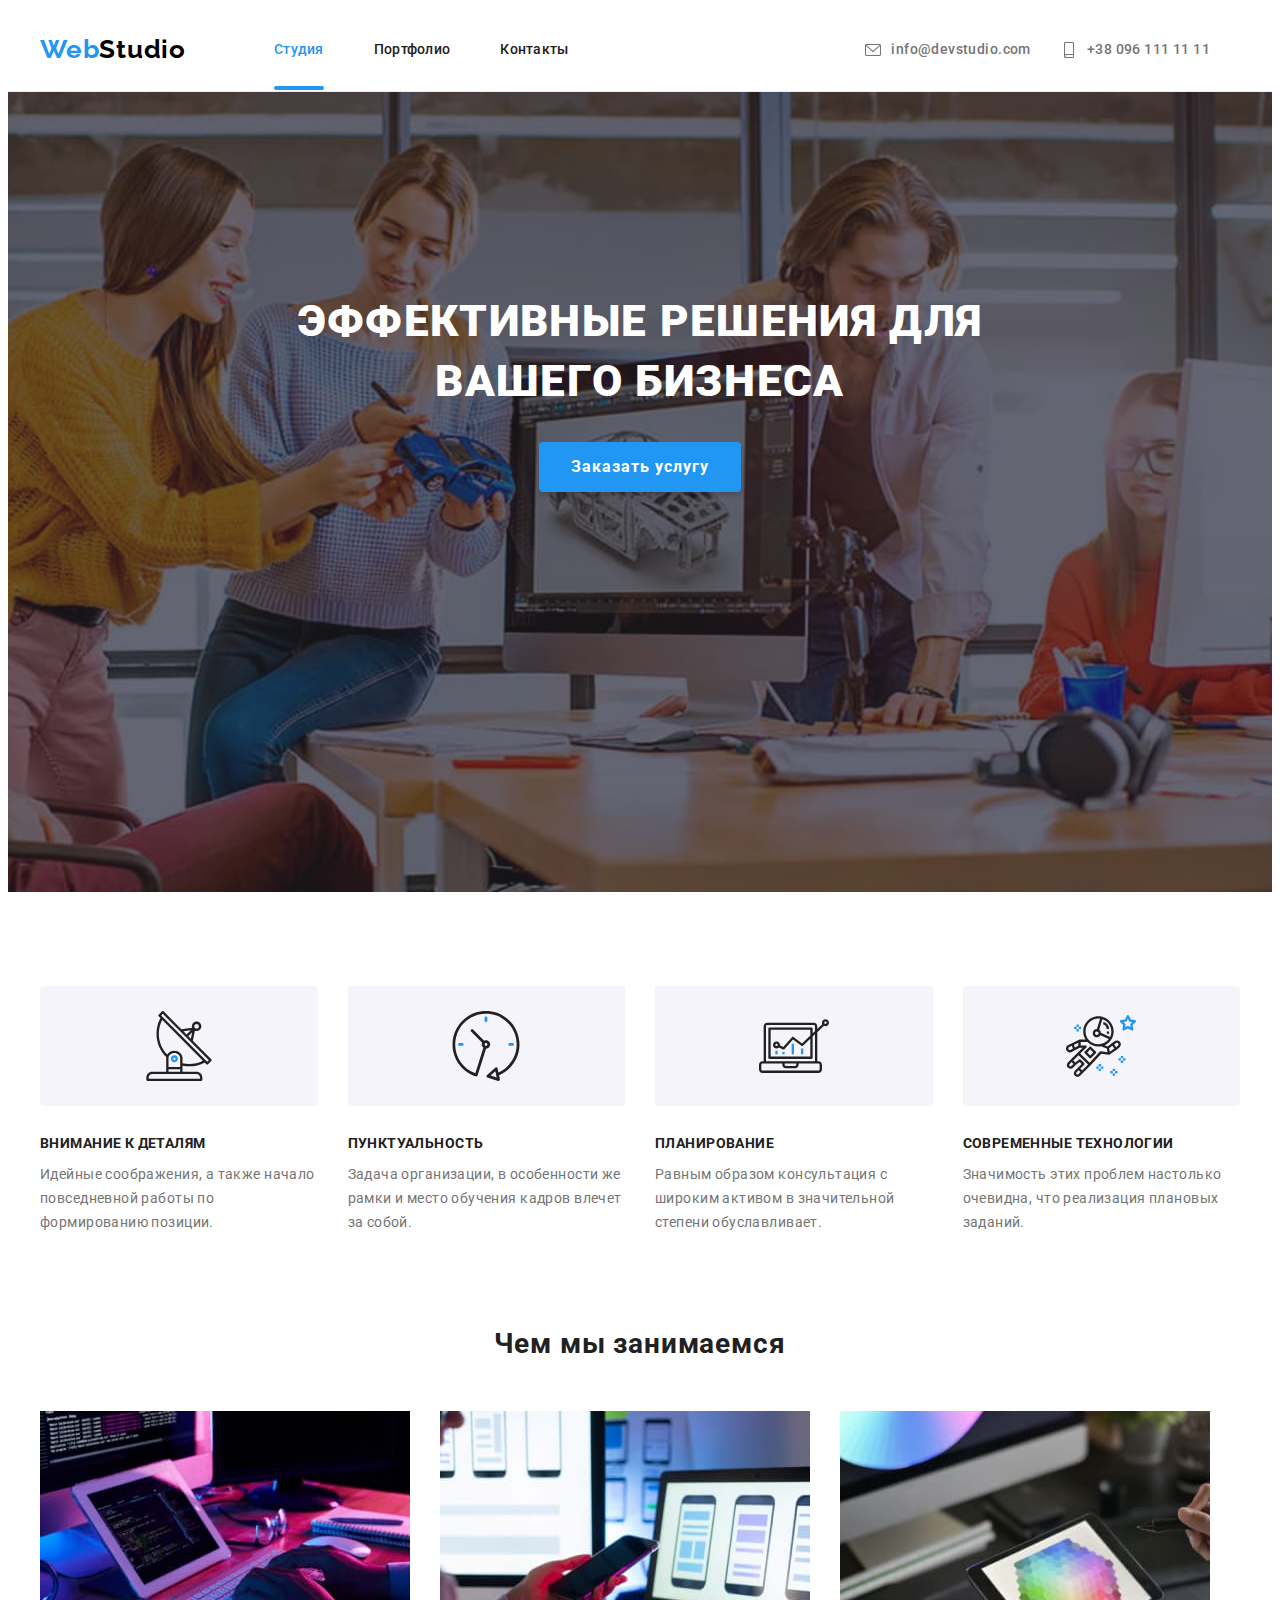
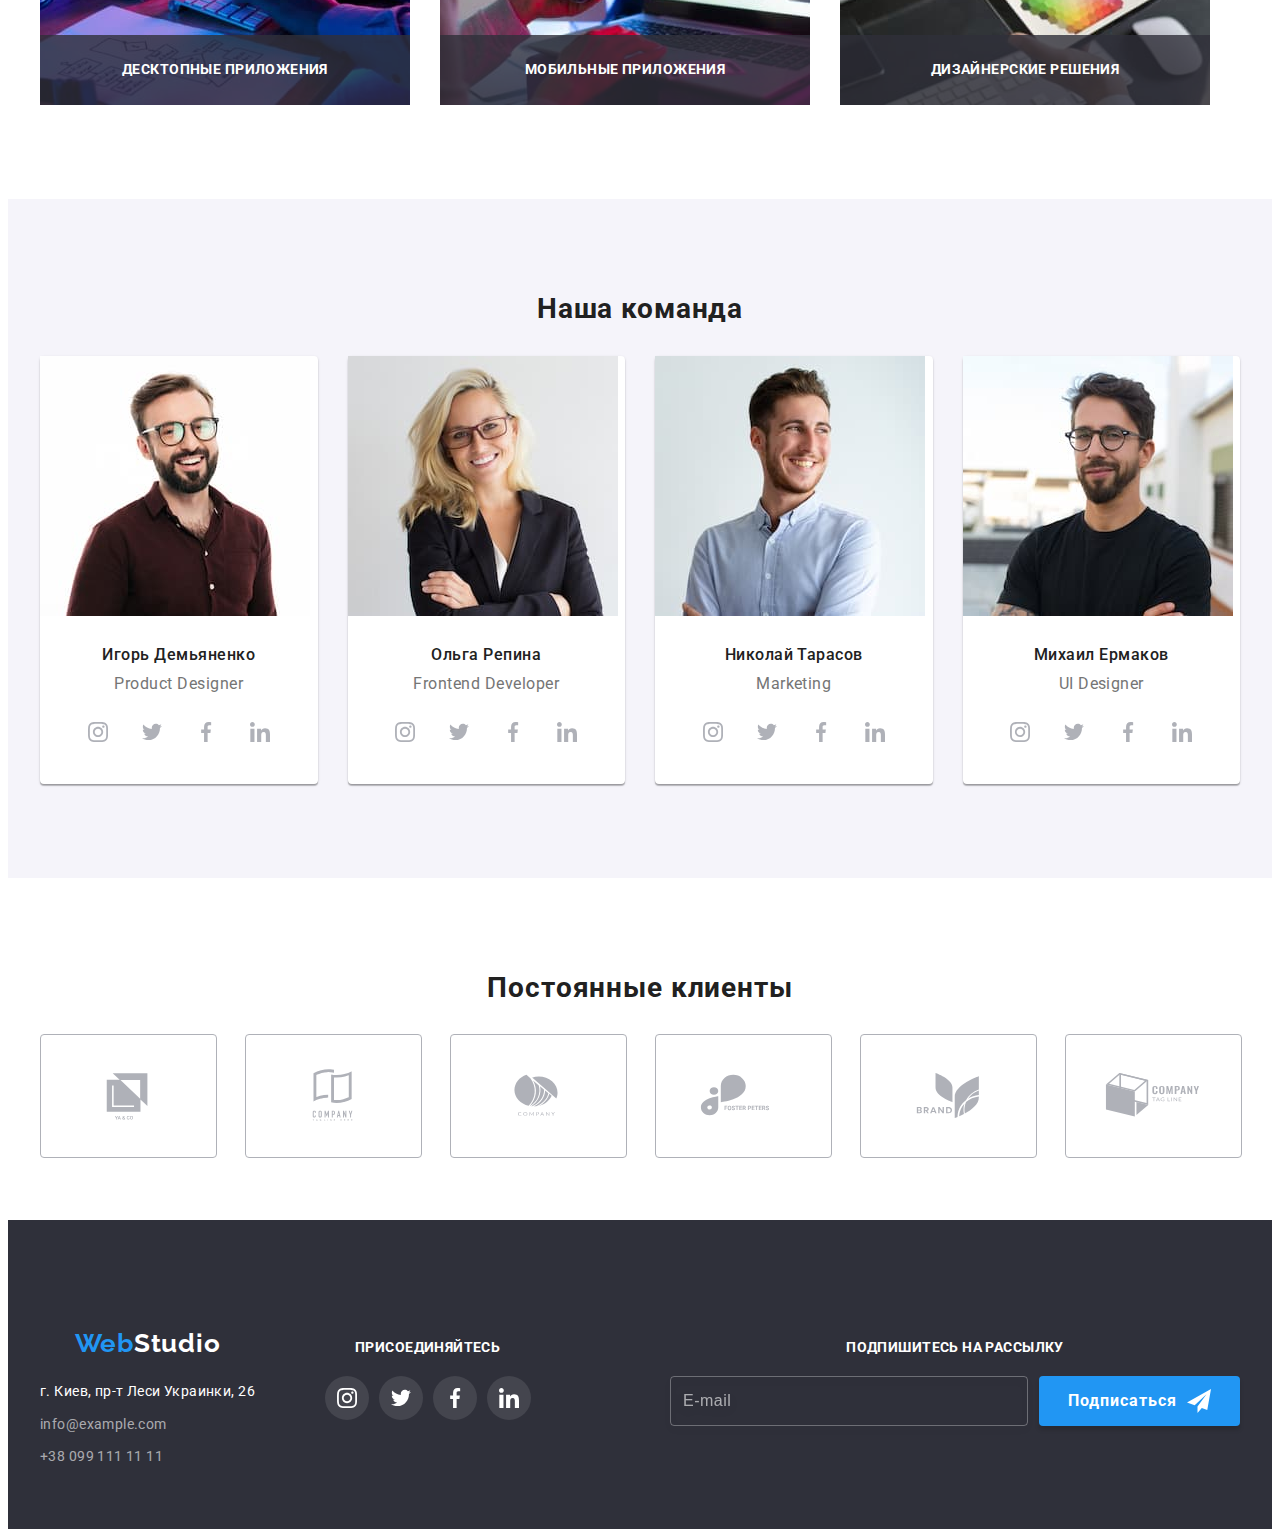
==== index.html @ 67b8ab58 "Project" ====
<!DOCTYPE html>
<html lang="ru">
  <head>
    <meta charset="UTF-8" />
    <meta http-equiv="X-UA-Compatible" content="IE=edge" />
    <meta name="viewport" content="width=device-width, initial-scale=1.0" />
    <title>Document</title>
    <link
      rel="stylesheet"
      href="https://cdnjs.cloudflare.com/ajax/libs/animate.css/4.1.1/animate.min.css"
    />
    <link rel="preconnect" href="https://fonts.googleapis.com" />
    <link rel="preconnect" href="https://fonts.gstatic.com" crossorigin />
    <link
      href="https://fonts.googleapis.com/css2?family=Raleway:wght@700&family=Roboto:wght@400;500;700;900&display=swap"
      rel="stylesheet"
    />
    <link
      rel="stylesheet"
      href="https://cdnjs.cloudflare.com/ajax/libs/modern-normalize/1.1.0/modern-normalize.min.css"
      integrity="sha512-wpPYUAdjBVSE4KJnH1VR1HeZfpl1ub8YT/NKx4PuQ5NmX2tKuGu6U/JRp5y+Y8XG2tV+wKQpNHVUX03MfMFn9Q=="
      crossorigin="anonymous"
      referrerpolicy="no-referrer"
    />
    <link rel="stylesheet" href="./css/main.min.css" />
  </head>
  <body>
    <!-- Шапка сайта -->
    <header class="header">
      <div class="nav container">
        <!-- Навигация. Логотип-ссылка с текстом-->
        <nav class="top-nav">
          <a href="/" class="logo logo-animation"><span class="color-logo">Web</span>Studio</a>
          <!-- <div class="menu__container is-open" id="menu-container" data-menu> -->
          <!-- Навигация. Информация и контакты -->
          <ul class="header__nav list">
            <li class="header__item">
              <a class="contact__link current" href="">Студия</a>
            </li>
            <li class="header__item">
              <a class="contact__link" href="./portfolio.html">Портфолио</a>
            </li>
            <li class="header__item">
              <a class="contact__link" href="">Контакты</a>
            </li>
          </ul>
        </nav>
        <ul class="header__nav-right list">
          <li class="header__item">
            <a href="mailto:info@devstudio.com" class="adress__link"
              ><svg class="adress__icon" width="16" height="16">
                <use href="./images/symbol-defs.svg#envelope"></use>
              </svg>
              info@devstudio.com</a
            >
          </li>
          <li class="header__item">
            <a class="adress__link" href="tel:+380961111111"
              ><svg class="adress__icon" width="16" height="16">
                <use href="./images/symbol-defs.svg#smartphone"></use>
              </svg>
              +38 096 111 11 11</a
            >
          </li>
        </ul>
        <!-- Мобильное меню -->
        <div class="mobile__menu" data-menu>
          <!-- Кнопка для мобильного меню -->
          <div class="container mobile__menu-container">
            <button
              type="button"
              class="menu__button is-open"
              aria-expanded="false"
              aria-controls="menu-container"
              data-menu-button
            >
              <svg width="40" height="40" aria-label="Переключатель мобильного меню">
                <use class="icon-cross" href="./images/symbol-defs.svg#closem"></use>
                <use class="icon-menu" href="./images/symbol-defs.svg#menu"></use>
              </svg>
            </button>
          </div>
        </div>
      </div>
    </header>
    <main>
      <!-- Главный блок -->
      <section class="main">
        <div class="container">
          <h1 class="main-section">Эффективные решения для вашего бизнеса</h1>
          <!-- Кнопка заказа услуги. Вызывает модальное окно -->
          <button type="button" class="button__primary" data-modal-open>Заказать услугу</button>
        </div>
      </section>
      <!-- Секция услуг -->
      <section class="section">
        <div class="container">
          <!-- Скрытый заголовок -->
          <h2 class="section__title visually-hidden">Описание</h2>
          <ul class="service list">
            <li class="service__item">
              <div class="service__icon-box">
                <svg class="servise__icon" width="70" height="70">
                  <use href="./images/symbol-defs.svg#antenna"></use>
                </svg>
              </div>
              <h3 class="title">Внимание к деталям</h3>
              <p class="text-description">
                Идейные соображения, а также начало повседневной работы по формированию позиции.
              </p>
            </li>
            <li class="service__item">
              <div class="service__icon-box">
                <svg class="servise__icon" width="70" height="70">
                  <use href="./images/symbol-defs.svg#clock"></use>
                </svg>
              </div>
              <h3 class="title">Пунктуальность</h3>
              <p class="text-description">
                Задача организации, в особенности же рамки и место обучения кадров влечет за собой.
              </p>
            </li>
            <li class="service__item">
              <div class="service__icon-box">
                <svg class="servise__icon" width="70" height="70">
                  <use href="./images/symbol-defs.svg#diagram"></use>
                </svg>
              </div>
              <h3 class="title">Планирование</h3>
              <p class="text-description">
                Равным образом консультация с широким активом в значительной степени обуславливает.
              </p>
            </li>
            <li class="service__item">
              <div class="service__icon-box">
                <svg class="servise__icon" width="70" height="70">
                  <use href="./images/symbol-defs.svg#astronaut"></use>
                </svg>
              </div>
              <h3 class="title">Современные технологии</h3>
              <p class="text-description">
                Значимость этих проблем настолько очевидна, что реализация плановых заданий.
              </p>
            </li>
          </ul>
        </div>
      </section>
      <!-- Секция "Студия" -->
      <section class="section studio__section">
        <div class="container">
          <h2 class="section__title">Чем мы занимаемся</h2>
          <ul class="studio list">
            <li class="studio__item">
              <picture>
                <source
                  srcset="./images/desktop/box.webp 1x, ./images/desktop/box@2x.webp 2x"
                  media="(min-width:1200px)"
                  type="image/web"
                />
                <source
                  srcset="./images/desktop/box1.jpg 1x, ./images/desktop/box@2x.jpg 2x"
                  media="(min-width:1200px)"
                />
                <img
                  src="#"
                  alt="Руки человека который пишет код с помощью клавиатуры на планшете"
                />
              </picture>
              <h3 class="desc">Десктопные приложения</h3>
            </li>
            <li class="studio__item">
              <picture>
                <source
                  srcset="./images/desktop/box2.webp 1x, ./images/desktop/box2@2x.webp 2x"
                  media="(min-width:1200px)"
                  type="image/web"
                />
                <source
                  srcset="./images/desktop/box2.jpg 1x, ./images/desktop/box2@2x.jpg 2x"
                  media="(min-width:1200px)"
                />
                <img
                  src="#"
                  alt="Руки человека который работает на смартфоне, и на экране ноутбука, который
              находится напротив, изображены смартфоны, основные оттенки фото сине-красные"
                />
              </picture>
              <h3 class="desc">Мобильные приложения</h3>
            </li>
            <li class="studio__item">
              <picture>
                <source
                  srcset="./images/desktop/box3.webp 1x, ./images/desktop/box3@2x.webp 2x"
                  media="(min-width:1200px)"
                  type="image/web"
                />
                <source
                  srcset="./images/desktop/box3.jpg 1x, ./images/desktop/box3@2x.jpg 2x"
                  media="(min-width:1200px)"
                />
                <img src="#" alt="Человек рисует дизайн на планшете" />
              </picture>
              <h3 class="desc">Дизайнерские решения</h3>
            </li>
          </ul>
        </div>
      </section>
      <!-- Секция "Команда" -->
      <section class="section command">
        <div class="container">
          <h2 class="section__title">Наша команда</h2>
          <ul class="command__list list">
            <li class="card__item">
              <picture>
                <source
                  srcset="./images/desktop/img.webp 1x, ./images/desktop/img@2x.webp 2x"
                  media="(min-width:1200px)"
                  type="image/web"
                />
                <source
                  srcset="./images/desktop/img.jpg 1x, ./images/desktop/img@2x.jpg 2x"
                  media="(min-width:1200px)"
                />
                <source
                  srcset="./images/tablet/img.webp 1x, ./images/tablet/img@2x.webp 2x"
                  media="(min-width:768px)"
                  type="image/web"
                />
                <source
                  srcset="./images/tablet/img.jpg 1x, ./images/tablet/img@2x.jpg 2x"
                  media="(min-width:768px)"
                />
                <source
                  srcset="./images/mobile/img.webp 1x, ./images/mobile/img@2x.webp 2x"
                  media="(min-width:280px)"
                  type="image/web"
                />
                <source
                  srcset="./images/mobile/img.jpg 1x, ./images/mobile/img@2x.jpg 2x"
                  media="(min-width:280px)"
                />
                <img src="#" alt="Портрет" />
              </picture>
              <div class="text__item">
                <h3 class="names">Игорь Демьяненко</h3>
                <p lang="en" class="profession">Product Designer</p>
                <ul class="command__link list">
                  <li class="command__link-item">
                    <a
                      href="https://www.instagram.com/"
                      class="command__link-link"
                      target="_blank"
                      rel="noopener noreferrer"
                    >
                      <svg class="command__icon" width="20" height="20">
                        <use href="./images/symbol-defs.svg#insta"></use>
                      </svg>
                    </a>
                  </li>
                  <li class="command__link-item">
                    <a
                      href="https://twitter.com/"
                      class="command__link-link"
                      target="_blank"
                      rel="noopener noreferrer"
                    >
                      <svg class="command__icon" width="20" height="20">
                        <use href="./images/symbol-defs.svg#tw"></use>
                      </svg>
                    </a>
                  </li>
                  <li class="command__link-item">
                    <a
                      href="https://www.facebook.com/"
                      class="command__link-link"
                      target="_blank"
                      rel="noopener noreferrer"
                    >
                      <svg class="command__icon" width="20" height="20">
                        <use href="./images/symbol-defs.svg#f"></use>
                      </svg>
                    </a>
                  </li>
                  <li class="command__link-item">
                    <a
                      href="https://linkedin.com/"
                      class="command__link-link"
                      target="_blank"
                      rel="noopener noreferrer"
                    >
                      <svg class="command__icon" width="20" height="20">
                        <use href="./images/symbol-defs.svg#in"></use>
                      </svg>
                    </a>
                  </li>
                </ul>
              </div>
            </li>
            <li class="card__item">
              <picture>
                <source
                  srcset="./images/desktop/img1.webp 1x, ./images/desktop/img1@2x.webp 2x"
                  media="(min-width:1200px)"
                  type="image/web"
                />
                <source
                  srcset="./images/desktop/img1.jpg 1x, ./images/desktop/img1@2x.jpg 2x"
                  media="(min-width:1200px)"
                />
                <source
                  srcset="./images/tablet/img1.webp 1x, ./images/tablet/img1@2x.webp 2x"
                  media="(min-width:768px)"
                  type="image/web"
                />
                <source
                  srcset="./images/tablet/img1.jpg 1x, ./images/tablet/img1@2x.jpg 2x"
                  media="(min-width:768px)"
                />
                <source
                  srcset="./images/mobile/img1.webp 1x, ./images/mobile/img1@2x.webp 2x"
                  media="(min-width:280px)"
                  type="image/web"
                />
                <source
                  srcset="./images/mobile/img1.jpg 1x, ./images/mobile/img1@2x.jpg 2x"
                  media="(min-width:280px)"
                />
                <img src="#" alt="Портрет" />
              </picture>
              <div class="text__item">
                <h3 class="names">Ольга Репина</h3>
                <p lang="en" class="profession">Frontend Developer</p>
                <ul class="command__link list">
                  <li class="command__link-item">
                    <a
                      href="https://www.instagram.com/"
                      class="command__link-link"
                      target="_blank"
                      rel="noopener noreferrer"
                    >
                      <svg class="command__icon" width="20" height="20">
                        <use href="./images/symbol-defs.svg#insta"></use>
                      </svg>
                    </a>
                  </li>
                  <li class="command__link-item">
                    <a
                      href="https://twitter.com/"
                      class="command__link-link"
                      target="_blank"
                      rel="noopener noreferrer"
                    >
                      <svg class="command__icon" width="20" height="20">
                        <use href="./images/symbol-defs.svg#tw"></use>
                      </svg>
                    </a>
                  </li>
                  <li class="command__link-item">
                    <a
                      href="https://www.facebook.com/"
                      class="command__link-link"
                      target="_blank"
                      rel="noopener noreferrer"
                    >
                      <svg class="command__icon" width="20" height="20">
                        <use href="./images/symbol-defs.svg#f"></use>
                      </svg>
                    </a>
                  </li>
                  <li class="command__link-item">
                    <a
                      href="https://linkedin.com/"
                      class="command__link-link"
                      target="_blank"
                      rel="noopener noreferrer"
                    >
                      <svg class="command__icon" width="20" height="20">
                        <use href="./images/symbol-defs.svg#in"></use>
                      </svg>
                    </a>
                  </li>
                </ul>
              </div>
            </li>
            <li class="card__item">
              <picture>
                <source
                  srcset="./images/desktop/img2.webp 1x, ./images/desktop/img2@2x.webp 2x"
                  media="(min-width:1200px)"
                  type="image/web"
                />
                <source
                  srcset="./images/desktop/img2.jpg 1x, ./images/desktop/img2@2x.jpg 2x"
                  media="(min-width:1200px)"
                />
                <source
                  srcset="./images/tablet/img2.webp 1x, ./images/tablet/img2@2x.webp 2x"
                  media="(min-width:768px)"
                  type="image/web"
                />
                <source
                  srcset="./images/tablet/img2.jpg 1x, ./images/tablet/img2@2x.jpg 2x"
                  media="(min-width:768px)"
                />
                <source
                  srcset="./images/mobile/img2.webp 1x, ./images/mobile/img2@2x.webp 2x"
                  media="(min-width:280px)"
                  type="image/web"
                />
                <source
                  srcset="./images/mobile/img2.jpg 1x, ./images/mobile/img2@2x.jpg 2x"
                  media="(min-width:280px)"
                />
                <img src="#" alt="Портрет" />
              </picture>
              <div class="text__item">
                <h3 class="names">Николай Тарасов</h3>
                <p lang="en" class="profession">Marketing</p>
                <ul class="command__link list">
                  <li class="command__link-item">
                    <a
                      href="https://www.instagram.com/"
                      class="command__link-link"
                      target="_blank"
                      rel="noopener noreferrer"
                    >
                      <svg class="command__icon" width="20" height="20">
                        <use href="./images/symbol-defs.svg#insta"></use>
                      </svg>
                    </a>
                  </li>
                  <li class="command__link-item">
                    <a
                      href="https://twitter.com/"
                      class="command__link-link"
                      target="_blank"
                      rel="noopener noreferrer"
                      ><svg class="command__icon" width="20" height="20">
                        <use href="./images/symbol-defs.svg#tw"></use>
                      </svg>
                    </a>
                  </li>
                  <li class="command__link-item">
                    <a
                      href="https://www.facebook.com/"
                      class="command__link-link"
                      target="_blank"
                      rel="noopener noreferrer"
                    >
                      <svg class="command__icon" width="20" height="20">
                        <use href="./images/symbol-defs.svg#f"></use>
                      </svg>
                    </a>
                  </li>
                  <li class="command__link-item">
                    <a
                      href="https://linkedin.com/"
                      class="command__link-link"
                      target="_blank"
                      rel="noopener noreferrer"
                    >
                      <svg class="command__icon" width="20" height="20">
                        <use href="./images/symbol-defs.svg#in"></use>
                      </svg>
                    </a>
                  </li>
                </ul>
              </div>
            </li>
            <li class="card__item">
              <picture>
                <source
                  srcset="./images/desktop/img3.webp 1x, ./images/desktop/img3@2x.webp 2x"
                  media="(min-width:1200px)"
                  type="image/web"
                />
                <source
                  srcset="./images/desktop/img3.jpg 1x, ./images/desktop/img3@2x.jpg 2x"
                  media="(min-width:1200px)"
                />
                <source
                  srcset="./images/tablet/img3.webp 1x, ./images/tablet/img3@2x.webp 2x"
                  media="(min-width:768px)"
                  type="image/web"
                />
                <source
                  srcset="./images/tablet/img3.jpg 1x, ./images/tablet/img3@2x.jpg 2x"
                  media="(min-width:768px)"
                />
                <source
                  srcset="./images/mobile/img3.webp 1x, ./images/mobile/img3@2x.webp 2x"
                  media="(min-width:280px)"
                  type="image/web"
                />
                <source
                  srcset="./images/mobile/img3.jpg 1x, ./images/mobile/img3@2x.jpg 2x"
                  media="(min-width:280px)"
                />
                <img src="#" alt="Портрет" />
              </picture>
              <div class="text__item">
                <h3 class="names">Михаил Ермаков</h3>
                <p lang="en" class="profession">UI Designer</p>
                <ul class="command__link list">
                  <li class="command__link-item">
                    <a
                      href="https://www.instagram.com/"
                      class="command__link-link"
                      target="_blank"
                      rel="noopener noreferrer"
                    >
                      <svg class="command__icon" width="20" height="20">
                        <use href="./images/symbol-defs.svg#insta"></use>
                      </svg>
                    </a>
                  </li>
                  <li class="command__link-item">
                    <a
                      href="https://twitter.com/"
                      class="command__link-link"
                      target="_blank"
                      rel="noopener noreferrer"
                    >
                      <svg class="command__icon" width="20" height="20">
                        <use href="./images/symbol-defs.svg#tw"></use>
                      </svg>
                    </a>
                  </li>
                  <li class="command__link-item">
                    <a
                      href="https://www.facebook.com/"
                      class="command__link-link"
                      target="_blank"
                      rel="noopener noreferrer"
                    >
                      <svg class="command__icon" width="20" height="20">
                        <use href="./images/symbol-defs.svg#f"></use>
                      </svg>
                    </a>
                  </li>
                  <li class="command__link-item">
                    <a
                      href="https://linkedin.com/"
                      class="command__link-link"
                      target="_blank"
                      rel="noopener noreferrer"
                    >
                      <svg class="command__icon" width="20" height="20">
                        <use href="./images/symbol-defs.svg#in"></use>
                      </svg>
                    </a>
                  </li>
                </ul>
              </div>
            </li>
          </ul>
        </div>
      </section>
      <!-- Секция Клиенты -->
      <section class="section">
        <div class="container">
          <h2 class="section__title">Постоянные клиенты</h2>
          <ul class="client__list list">
            <li class="client__item">
              <a href="" class="client__link" target="_blank" rel="noopener noreferrer">
                <svg class="client__icon" width="106" height="60">
                  <use href="./images/symbol-defs.svg#client1"></use>
                </svg>
              </a>
            </li>
            <li class="client__item">
              <a href="" class="client__link" target="_blank" rel="noopener noreferrer">
                <svg class="client__icon" width="106" height="60">
                  <use href="./images/symbol-defs.svg#client2"></use>
                </svg>
              </a>
            </li>
            <li class="client__item">
              <a href="" class="client__link" target="_blank" rel="noopener noreferrer">
                <svg class="client__icon" width="106" height="60">
                  <use href="./images/symbol-defs.svg#client3"></use>
                </svg>
              </a>
            </li>
            <li class="client__item">
              <a href="" class="client__link" target="_blank" rel="noopener noreferrer">
                <svg class="client__icon" width="106" height="60">
                  <use href="./images/symbol-defs.svg#client4"></use>
                </svg>
              </a>
            </li>
            <li class="client__item">
              <a href="" class="client__link" target="_blank" rel="noopener noreferrer">
                <svg class="client__icon" width="106" height="60">
                  <use href="./images/symbol-defs.svg#client5"></use>
                </svg>
              </a>
            </li>
            <li class="client__item">
              <a href="" class="client__link" target="_blank" rel="noopener noreferrer">
                <svg class="client__icon" width="106" height="60">
                  <use href="./images/symbol-defs.svg#client6"></use>
                </svg>
              </a>
            </li>
          </ul>
        </div>
      </section>
    </main>
    <!-- Футер -->
    <footer class="footer">
      <div class="container footer-position">
        <!-- Левая сторона -->
        <!-- Задали див для позиционирования -->
        <div class="footer__nav-left">
          <!-- Логотип -->
          <a href="/" class="logo__footer logo-animation"
            ><span class="color-logo">Web</span>Studio</a
          >
          <!-- Адрес и контакты -->
          <address>
            <ul class="footer__nav list">
              <li class="footer__nav-item">
                <a
                  class="footer__nav-link adr"
                  href="https://goo.gl/maps/eCC2eFaYXbbJJhADA"
                  target="_blank"
                  rel="noopener noreferrer"
                  >г. Киев, пр-т Леси Украинки, 26</a
                >
              </li>
              <li class="footer__nav-item">
                <a class="footer__nav-link" href="mailto:info@example.com">info@example.com</a>
              </li>
              <li class="footer__nav-item">
                <a class="footer__nav-link" href="tel:+380991111111">+38 099 111 11 11</a>
              </li>
            </ul>
          </address>
        </div>
        <!-- Середина. Задали див для позиционирования -->
        <div class="footer__nav-middle">
          <h3 class="footer-title">Присоединяйтесь</h3>
          <!-- Список с иконками -->
          <ul class="footer__list list">
            <li class="footer__link-item">
              <a
                href="https://www.instagram.com/"
                class="footer__link"
                target="_blank"
                rel="noopener noreferrer"
              >
                <svg class="footer__icon" width="20" height="20">
                  <use href="./images/symbol-defs.svg#instaw"></use>
                </svg>
              </a>
            </li>
            <li class="footer__link-item">
              <a
                href="https://twitter.com/"
                class="footer__link"
                target="_blank"
                rel="noopener noreferrer"
              >
                <svg class="footer__icon" width="20" height="20">
                  <use href="./images/symbol-defs.svg#tww"></use>
                </svg>
              </a>
            </li>
            <li class="footer__link-item">
              <a
                href="https://www.facebook.com/"
                class="footer__link"
                target="_blank"
                rel="noopener noreferrer"
              >
                <svg class="footer__icon" width="20" height="20">
                  <use href="./images/symbol-defs.svg#fw"></use>
                </svg>
              </a>
            </li>
            <li class="footer__link-item">
              <a
                href="https://linkedin.com/"
                class="footer__link"
                target="_blank"
                rel="noopener noreferrer"
              >
                <svg class="footer__icon" width="20" height="20">
                  <use href="./images/symbol-defs.svg#inw"></use>
                </svg>
              </a>
            </li>
          </ul>
        </div>
        <!-- Правая сторона с подпиской -->
        <div class="subscription"></div>
        <!-- Форма "подпишитесь на рассылку" -->
        <form class="subscription__form">
          <label for="mail" class="footer-title">Подпишитесь на рассылку</label>
          <input
            type="email"
            name="user-email"
            class="mail-input"
            id="mail"
            placeholder="E-mail"
            maxlength="50"
            required
          />
          <button type="submit" class="button subscribe__button">
            Подписаться
            <svg class="subscribe__button-icon" width="24" height="24">
              <use href="./images/symbol-defs.svg#send"></use>
            </svg>
          </button>
        </form>
      </div>
    </footer>
    <!-- Записали бекдроп -->
    <div class="backdrop is-hidden" data-modal>
      <div class="modal">
        <button class="modal__close-btn" type="button" data-modal-close>
          <svg class="modal-close-icon" width="18" height="18">
            <use href="./images/symbol-defs.svg#close"></use>
          </svg>
        </button>
        <form action="#" class="data-form">
          <p class="form-text">Оставьте свои данные, мы вам перезвоним</p>
          <div class="data-form-field">
            <label for="input-name" class="data-form-label">Имя</label>
            <span class="input-wrap">
              <input
                type="text"
                id="input-name"
                class="data-form-input"
                name="user-name"
                maxlength="50"
                required
              />
              <svg class="data-icon" width="12" height="12">
                <use href="./images/symbol-defs.svg#person"></use>
              </svg>
            </span>
          </div>
          <div class="data-form-field">
            <label for="input-phone" class="data-form-label">Телефон</label>
            <span class="input-wrap">
              <input
                type="tel"
                id="input-phone"
                class="data-form-input"
                name="user-phone"
                maxlength="50"
                required
              />
              <svg class="data-icon" width="13" height="13">
                <use href="./images/symbol-defs.svg#phone"></use>
              </svg>
            </span>
          </div>
          <div class="data-form-field">
            <label for="input-email" class="data-form-label">Почта</label>
            <span class="input-wrap">
              <input
                type="email"
                id="input-email"
                class="data-form-input"
                name="user-email"
                maxlength="50"
                required
              />
              <svg class="data-icon" width="15" height="12">
                <use href="./images/symbol-defs.svg#mail"></use>
              </svg>
            </span>
          </div>
          <div class="data-form-field text-input">
            <label for="input-comment" class="data-form-label">Комментарий</label>
            <textarea
              name="modal-comment"
              id="input-comment"
              class="modal-comment"
              placeholder="Введите текст"
            ></textarea>
          </div>
          <div class="data-form-field">
            <input
              type="checkbox"
              id="agreement"
              name="agreement"
              class="checkbox visually-hidden"
              required
            />
            <label for="agreement" class="check-label"
              ><span class="check-icon"
                ><svg width="14" height="12">
                  <use href="./images/symbol-defs.svg#check"></use></svg></span
              >Соглашаюсь с рассылкой и принимаю
              <a href="" class="agreement-link">Условия договора</a>
            </label>
          </div>
          <button type="submit" class="button send-button">Отправить</button>
        </form>
      </div>
    </div>
    <!-- Подключили скрипт -->
    <script src="./js/modal.js"></script>
  </body>
</html>
---- css/main.min.css ----
:root{--primary-text-color: #212121;--secondary-text-color: #757575;--accent-color: #2196f3;--background-color: #e5e5e5;--background-context-color: #f5f4fa;--rare-text-color: #ffffff;--time-deploy: cubic-bezier(0.4, 0, 0.2, 1)}p,h1,h2,h3,h4,h5,h6{margin-top:0;margin-bottom:0}ul{margin-top:0;margin-bottom:0;padding-left:0}a{text-decoration:none}.list{list-style:none;margin:0;padding:0}img{display:block;max-width:100%;height:auto}@keyframes fadeOut{0%{opacity:1}100%{opacity:0}}.logo-animation:hover,.logo-animation:focus{animation:fadeOut 1s both}.visually-hidden{position:absolute;width:1px;height:1px;margin:-1px;padding:0;overflow:hidden;border:0;clip:rect(0 0 0 0)}body{font-family:Roboto, sans-serif;background-color:var(--rare-text-color);color:var(--primary-text-color)}.container{width:100%;padding-left:15px;padding-right:15px;margin:0 auto}@media screen and (min-width: 480px){.container{max-width:480px}}@media screen and (min-width: 768px){.container{max-width:768px}}@media screen and (min-width: 1200px){.container{max-width:1200px}}.section{padding-top:60px;padding-bottom:60px}@media screen and (min-width: 1200px){.section{padding-top:94px;padding-bottom:94px}}.header{position:relative;border-bottom:1px solid #ececec}@media screen and (min-width: 768px){.nav{display:flex;align-items:center}}@media screen and (min-width: 768px){.top-nav{display:flex;align-items:center}}@media screen and (min-width: 768px){.header__nav{display:flex}.header__nav .header__item+.header__item{margin-left:50px}}@media screen and (min-width: 768px){.header__nav-right{display:flex;flex-direction:column;margin-left:auto}.header__nav-right .header__item+.header__item{margin-top:10px}}@media screen and (min-width: 1200px){.header__nav-right{flex-direction:row;align-items:center}.header__nav-right .header__item+.header__item{margin-top:0;margin-left:30px}}@media screen and (min-width: 768px){.contact__link{display:block;padding:32px 0;font-weight:500;font-size:14px;line-height:1.14;letter-spacing:0.03em;letter-spacing:0.02em;color:var(--primary-text-color);transition:color 250ms var(--time-deploy)}.contact__link:hover,.contact__link:focus{color:var(--accent-color)}.contact__link.current{color:var(--accent-color);position:relative}.contact__link.current::after{content:'';position:absolute;display:block;bottom:0;width:100%;height:4px;background-color:var(--accent-color);border-radius:2px}}@media screen and (min-width: 768px){.adress__icon{margin-right:8px;fill:currentColor;transition:fill 250ms var(--time-deploy)}.adress__icon:hover,.adress__icon:focus{fill:currentColor}}@media screen and (min-width: 1200px){.adress__icon{margin-right:10px}}@media screen and (min-width: 768px){.adress__link{display:flex;align-items:center;font-weight:500;font-size:12px;line-height:1.16;letter-spacing:0.03em;letter-spacing:0.02em;color:var(--secondary-text-color);transition:color 250ms var(--time-deploy)}}@media screen and (min-width: 768px) and (min-width: 1200px){.adress__link{padding:32px 0;font-size:14px;line-height:1.14;letter-spacing:0.03em}}@media screen and (min-width: 768px){.adress__link:hover,.adress__link:focus{color:var(--accent-color)}}.menu__button{display:none;margin:0;padding:0;border:none;background-color:transparent}.menu__button .icon-cross{display:none}.menu__button.is-open .icon-cross{display:block}.menu__button.is-open .icon-menu{display:none}.menu__container{position:absolute;top:100%;left:0;width:100%}.menu__container.is-open{display:block}.logo{display:block;font-family:Raleway;font-weight:bold;font-size:24px;letter-spacing:0.03em;line-height:1.16;padding-top:16px;padding-bottom:16px;margin-right:auto;color:#000000}@media screen and (min-width: 1200px){.logo{font-size:26px;line-height:1.2}}@media screen and (min-width: 1200px){.logo{padding-top:24px;padding-bottom:25px;margin-right:93px}}@media screen and (min-width: 768px){.logo{padding-top:26px;padding-bottom:26px;margin-right:88px}}.logo__footer{display:block;font-family:Raleway;font-weight:bold;font-size:24px;letter-spacing:0.03em;line-height:1.16;text-align:center;margin-bottom:20px;color:var(--rare-text-color)}@media screen and (min-width: 1200px){.logo__footer{font-size:26px;line-height:1.2}}.color-logo{color:var(--accent-color)}button{font-family:inherit}.button__primary{display:block;padding:10px 32px;margin-left:auto;margin-right:auto;border-radius:4px;font-weight:bold;font-size:16px;line-height:1.88;text-align:center;letter-spacing:0.06em;color:var(--rare-text-color);background-color:var(--accent-color);border:0;box-shadow:0px 4px 4px rgba(0,0,0,0.15);cursor:pointer;transition:color 250ms var(--time-deploy),background-color 250ms var(--time-deploy)}.button__primary:hover,.button__primary:focus{background-color:#188ce8}.subscribe__button{display:block;padding:10px 32px;margin-left:auto;margin-right:auto;border-radius:4px;font-weight:bold;font-size:16px;line-height:1.88;text-align:center;letter-spacing:0.06em;color:var(--rare-text-color);background-color:var(--accent-color);border:0;box-shadow:0px 4px 4px rgba(0,0,0,0.15);cursor:pointer;transition:color 250ms var(--time-deploy),background-color 250ms var(--time-deploy);display:flex;justify-content:center;align-items:center;padding:10px 29px}.subscribe__button:hover,.subscribe__button:focus{background-color:#188ce8}@media screen and (min-width: 1200px){.subscribe__button{position:absolute;bottom:0;right:0;justify-content:left}}.send-button{display:block;padding:10px 32px;margin-left:auto;margin-right:auto;border-radius:4px;font-weight:bold;font-size:16px;line-height:1.88;text-align:center;letter-spacing:0.06em;color:var(--rare-text-color);background-color:var(--accent-color);border:0;box-shadow:0px 4px 4px rgba(0,0,0,0.15);cursor:pointer;transition:color 250ms var(--time-deploy),background-color 250ms var(--time-deploy);padding:10px 56px}.send-button:hover,.send-button:focus{background-color:#188ce8}.backdrop{position:fixed;top:0;left:0;width:100%;height:100%;background-color:rgba(0,0,0,0.2);transition:opacity 250ms var(--time-deploy),visibility 250ms var(--time-deploy)}.backdrop.is-hidden{visibility:hidden;opacity:0;pointer-events:none}.main{max-width:1600px;min-height:400px;margin-left:auto;margin-right:auto;padding-top:118px;padding-bottom:118px;text-align:center;background-color:#c4c4c4;background-image:linear-gradient(to left, rgba(47,48,58,0.4), rgba(47,48,58,0.4)),url("../images/mobile/imghero.jpg");background-repeat:no-repeat;background-position:center;background-size:cover}@media (min-device-pixel-ratio: 2), (-webkit-min-device-pixel-ratio: 2), (min-resolution: 192dpi), (min-resolution: 2dppx){.main{background-image:linear-gradient(to left, rgba(47,48,58,0.4), rgba(47,48,58,0.4)),url("../images/mobile/imghero@2x.jpg")}}@media screen and (min-width: 768px){.main{background-image:linear-gradient(to left, rgba(47,48,58,0.4), rgba(47,48,58,0.4)),url("../images/tablet/imghero.jpg")}}@media screen and (min-width: 768px) and (min-device-pixel-ratio: 2), (-webkit-min-device-pixel-ratio: 2), (min-resolution: 192dpi), (min-resolution: 2dppx){.main{background-image:linear-gradient(to left, rgba(47,48,58,0.4), rgba(47,48,58,0.4)),url("../images/tablet/imghero@2x.jpg")}}@media screen and (min-width: 1200px){.main{display:block;padding-top:200px;padding-bottom:200px;background-image:linear-gradient(to left, rgba(47,48,58,0.4), rgba(47,48,58,0.4)),url("../images/desktop/imghero.jpg")}}@media screen and (min-width: 1200px) and (min-device-pixel-ratio: 2), (-webkit-min-device-pixel-ratio: 2), (min-resolution: 192dpi), (min-resolution: 2dppx){.main{background-image:linear-gradient(to left, rgba(47,48,58,0.4), rgba(47,48,58,0.4)),url("../images/desktop/imghero@2x.jpg")}}.main-section{text-transform:uppercase;font-weight:900;font-size:26px;line-height:1.62;letter-spacing:0.03em;letter-spacing:0.06em;text-align:center;color:var(--rare-text-color);max-width:360px;margin:0 auto 30px}@media screen and (min-width: 1200px){.main-section{font-size:44px;line-height:1.36;letter-spacing:0.03em;max-width:696px}}.section__title{font-weight:bold;font-size:28px;line-height:1.17;letter-spacing:0.03em;text-align:center;color:var(--primary-text-color);margin-bottom:30px}@media screen and (min-width: 1200){.section__title{font-size:36px;line-height:1.16;letter-spacing:0.03em;margin-bottom:50px}}.title{text-transform:uppercase;font-weight:bold;font-size:14px;line-height:1.14;letter-spacing:0.03em;color:var(--primary-text-color);margin-bottom:10px}@media screen and (min-width: 0) and (max-width: 767px){.title{text-align:center}}.text-description{font-size:14px;line-height:1.72;letter-spacing:0.03em;color:var(--secondary-text-color)}@media screen and (min-width: 768px){.service{display:flex;flex-wrap:wrap;margin-left:-30px}}@media screen and (min-width: 768px){.service__item{flex-basis:calc(100% / 2 - 30px);margin-left:30px}}@media screen and (min-width: 1200px){.service__item{flex-basis:calc(100% / 4 - 30px)}}.service__item:not(:last-child){margin-bottom:30px}@media screen and (min-width: 768px){.service__item:not(:last-child){margin-bottom:0}}.service__icon-box{display:flex;justify-content:center;align-items:center;padding:25px 0px;margin-bottom:30px;background-color:#f5f4fa;border-radius:4px}.studio__section{padding-top:0}@media screen and (min-width: 0) and (max-width: 1199px){.studio__section{position:absolute;width:1px;height:1px;margin:-1px;padding:0;overflow:hidden;border:0;clip:rect(0 0 0 0)}}.studio{display:flex;margin-top:50px}.studio__item{position:relative;margin-right:30px}.studio__item:nth-child(3n){margin-right:0}.desc{position:absolute;display:flex;align-items:center;justify-content:center;height:70px;bottom:0;width:100%;background:rgba(47,48,58,0.8);color:var(--rare-text-color);font-weight:700;font-size:14px;line-height:1.14;letter-spacing:0.03em;text-transform:uppercase}.command{background-color:#f5f4fa}.command__list{transition:box-shadow 250ms var(--time-deploy)}@media screen and (min-width: 768px){.command__list{display:flex;flex-wrap:wrap;padding:0;margin:0;margin-left:-30px;margin-top:-30px}}.command__list>.card__item{margin-top:30px;background-color:var(--rare-text-color);border-radius:4px;box-shadow:0px 1px 3px rgba(0,0,0,0.12),0px 1px 1px rgba(0,0,0,0.14),0px 2px 1px rgba(0,0,0,0.2)}@media screen and (min-width: 768px){.card__item{flex-basis:calc(100% / 2 - 30px);margin-left:30px}}@media screen and (min-width: 1200px){.card__item{flex-basis:calc(100% / 4 - 30px);margin-left:30px}}.command__link{display:flex;align-items:center;justify-content:center;padding:16px 0 0;margin:0;list-style:none}.command__link-item{width:44px;height:44px}.command__link-item:not(:last-child){margin-right:10px}.command__link-link{width:100%;height:100%;display:flex;align-items:center;justify-content:center;border-radius:50%;background-color:var(--rare-text-color);transition:background-color 250ms var(--time-deploy)}.command__link-link:hover,.command__link-link:focus{background-color:var(--accent-color)}.command__icon{fill:#afb1b8;transition:fill 250ms var(--time-deploy)}.command__link-link:hover .command__icon,.command__link-link:focus .command__icon{fill:var(--rare-text-color)}.names{margin-bottom:10px;font-weight:500;font-size:16px;line-height:1.18;text-align:center;letter-spacing:0.03em}.profession{font-size:16px;line-height:1.18;text-align:center;letter-spacing:0.03em;color:var(--secondary-text-color)}.text__item{padding:30px 0 24px}@media screen and (min-width: 1200px){.text__item{padding:30px 0}}.client__list{display:flex;flex-wrap:wrap;margin-left:-30px;margin-top:-30px}.client__item{flex-basis:calc(100% / 2 - 30px);margin-top:30px;margin-left:30px}@media screen and (min-width: 768px){.client__item{flex-basis:calc(100% / 3 - 30px)}}@media screen and (min-width: 1200px){.client__item{flex-basis:calc(100% / 6 - 30px)}}.client__link{height:100%;width:100%;display:flex;align-items:center;justify-content:center;padding:15px 0;border:1px solid #afb1b8;border-radius:4px;color:#afb1b8;transition:border-color 250ms var(--time-deploy)}.client__link:hover,.client__link:focus{border:1px solid var(--accent-color)}.client__icon{fill:currentColor;color:#afb1b8;transition:fill 250ms var(--time-deploy)}.client__link:hover .client__icon,.client__link:focus .client__icon{fill:var(--accent-color)}.footer{background-color:#2f303a;padding:60px 0}@media screen and (min-width: 768px){.footer-position{display:flex;flex-wrap:wrap;justify-content:space-around}}@media screen and (min-width: 1200px){.footer-position{align-items:baseline;justify-content:space-between}}.footer__nav-link{font-style:normal;color:rgba(255,255,255,0.6);transition:text-shadow 250ms var(--time-deploy);font-size:14px;line-height:1.71;letter-spacing:0.03em}.footer__nav-link:hover,.footer__nav-link:focus{text-shadow:0px 4px 4px rgba(0,0,0,0.25)}@media screen and (min-width: 1200px){.footer__nav-link{display:inline-block}}@media screen and (max-width: 1199px){.footer__nav{text-align:center}.footer__nav .footer__nav-item+.footer__nav-item{margin-top:8px}}@media screen and (min-width: 1200px){.footer__nav .footer__nav-item+.footer__nav-item{margin-top:9px}}.adr{color:var(--rare-text-color)}@media screen and (min-width: 768px) and (max-width: 1199px){.footer__nav-left{margin-right:165px}}.footer-title{text-align:center;text-transform:uppercase;color:var(--rare-text-color);font-weight:bold;font-size:14px;line-height:1.14;letter-spacing:0.03em}@media screen and (max-width: 767px){.footer-title{margin-top:60px}}@media screen and (min-width: 1200px){.footer-title{margin-bottom:20px}}.footer__list{display:flex;align-items:center;justify-content:center;margin-top:20px}@media screen and (min-width: 1200px){.footer__list{display:flex;justify-content:center}}.footer__link-item{width:44px;height:44px}.footer__link-item:not(:last-child){margin-right:10px}.footer__link{width:100%;height:100%;display:flex;align-items:center;justify-content:center;border-radius:50%;color:var(--rare-text-color);background-color:rgba(255,255,255,0.1);transition:background-color 250ms var(--time-deploy)}.footer__link:hover,.footer__link:focus{background-color:var(--accent-color)}.footer__icon{fill:currentColor}.subscribe__button-icon{fill:var(--rare-text-color);margin-left:10px}.subscription__form{margin-top:60px;text-align:center;position:relative}@media screen and (min-width: 1200px){.subscription__form{display:flex;flex-direction:column;width:570px}}.mail-input{width:100%;height:50px;border:1px solid rgba(255,255,255,0.3);box-sizing:border-box;filter:drop-shadow(0px 4px 4px rgba(0,0,0,0.15));border-radius:4px;color:rgba(255,255,255,0.6);background-color:transparent}@media screen and (min-width: 320px) and (max-width: 1199px){.mail-input{margin:20px auto}}@media screen and (min-width: 1200px){.mail-input{width:358px;padding-left:12px;margin-right:12px}}.mail-input::placeholder{font-size:16px;line-height:1.25;letter-spacing:0.03em;color:rgba(255,255,255,0.6)}.style-scope-button{font-weight:500;font-size:16px;line-height:1.62;letter-spacing:0.03em;padding:6px 22px;text-align:center;border-radius:4px;color:var(--primary-text-color);background-color:var(--background-context-color);border-color:transparent;cursor:pointer;transition:color 250ms var(--time-deploy),background-color 250ms var(--time-deploy),box-shadow 250ms var(--time-deploy)}.style-scope-button:hover,.style-scope-button:focus{color:var(--rare-text-color);background-color:var(--accent-color);box-shadow:0px 3px 1px rgba(0,0,0,0.1),0px 1px 2px rgba(0,0,0,0.08),0px 2px 2px rgba(0,0,0,0.12)}.portfolio-buttons{display:flex;flex-wrap:wrap;justify-content:flex-start;margin-left:auto;margin-right:auto;margin-bottom:40px}@media screen and (min-width: 150px) and (max-width: 767px){.portfolio-buttons{margin-top:-21px}}@media screen and (min-width: 768px){.portfolio-buttons{margin-bottom:36px;display:flex;align-items:center;justify-content:center;flex-wrap:nowrap}.portfolio-buttons .item+.item{margin-left:8px}}@media screen and (min-width: 1200px){.portfolio-buttons{margin-bottom:50px}}.item{margin-right:8px;margin-top:21px}.title-adverb{font-weight:bold;font-size:18px;line-height:2;letter-spacing:0.03em;letter-spacing:0.06em;color:var(--primary-text-color)}.text{margin-top:4px;font-size:16px;line-height:1.87;letter-spacing:0.03em;color:var(--secondary-text-color)}.portfolio-items{display:flex;flex-wrap:wrap;padding:0;margin:0;margin-left:-30px;margin-top:-30px}.portfolio-items>.portfolio-item{flex-basis:calc(100% / 3 - 30px);margin-left:30px;margin-top:30px}.portfolio-card{padding:20px 24px;border:1px solid #ececec;border-top:0}.text-hidden{position:absolute;font-size:18px;line-height:1.56;letter-spacing:0.03em;top:0;left:0;padding:63px 24px;width:100%;color:#ffffff;background-color:rgba(33,149,243,0.9);border-bottom:0;margin:0;overflow:auto;transform:translateY(101%);transition:transform 250ms var(--time-deploy)}.portfolio-link:hover .text-hidden,.portfolio-link:focus .text-hidden{transform:translateY(0%)}.card-thumb{position:relative;overflow:hidden}.portfolio-link{display:block}.portfolio-link:hover,.portfolio-link:focus{box-shadow:0px 1px 1px rgba(0,0,0,0.12),0px 4px 4px rgba(0,0,0,0.06),1px 4px 6px rgba(0,0,0,0.16)}.modal{position:absolute;top:50%;left:50%;transform:translate(-50%, -50%);width:450px;min-height:581px;background-color:var(--rare-text-color);box-shadow:0px 1px 3px rgba(0,0,0,0.12),0px 1px 1px rgba(0,0,0,0.14),0px 2px 1px rgba(0,0,0,0.2);border-radius:4px;padding:40px}@media screen and (min-width: 1200px){.modal{width:528px}}.modal__close-btn{position:absolute;display:flex;align-items:center;justify-content:center;cursor:pointer;width:30px;height:30px;top:8px;right:8px;padding:0;background-color:unset;border:1px solid rgba(0,0,0,0.1);border-radius:50%}.modal-close-icon{transition:fill 250ms var(--time-deploy)}.modal__close-btn:hover .modal-close-icon,.modal__close-btn:focus .modal-close-icon{fill:var(--accent-color)}.form-text{font-weight:bold;font-size:20px;line-height:1.15;letter-spacing:0.03em;text-align:center;color:var(--primary-text-color);margin-bottom:12px}.data-form-field{margin-bottom:10px}.data-form-field.text-input{margin-bottom:20px}.input-wrap{display:block;position:relative}.data-form-input{width:100%;height:40px;border:1px solid rgba(33,33,33,0.2);border-radius:4px;padding-left:42px;transition:border-color 250ms var(--time-deploy)}.data-form-input:focus{border-color:var(--accent-color);outline:none}.modal-comment{width:100%;height:120px;border:1px solid rgba(33,33,33,0.2);border-radius:4px;padding:12px 16px;resize:none;transition:border-color 250ms var(--time-deploy)}.modal-comment:focus{border-color:var(--accent-color);outline:none}.modal-comment::placeholder{font-size:14px;line-height:1.14;letter-spacing:0.03em;letter-spacing:0.01em;color:rgba(117,117,117,0.5)}.data-form-label{display:block;font-size:12px;line-height:1.17;letter-spacing:0.03em;letter-spacing:0.01em;color:var(--secondary-text-color);margin-bottom:4px}.data-icon{position:absolute;left:15px;top:50%;transform:translateY(-50%);transition:fill 250ms var(--time-deploy)}.data-form-input:focus+.data-icon{fill:var(--accent-color)}.check-icon{display:flex;align-items:center;justify-content:center;width:16px;height:15px;cursor:pointer;border-radius:2px;border:2px solid rgba(33,33,33,0.2);margin-right:7px;fill:var(--rare-text-color);transition:border-color 250ms var(--time-deploy),background-color 250ms var(--time-deploy)}.checkbox:checked+.check-label>.check-icon{background-color:var(--accent-color);border:none}.checkbox:focus+.check-label>.check-icon{border-color:var(--accent-color)}.check-label{display:flex;align-items:center;justify-content:center;font-size:12px;line-height:1.17;letter-spacing:0.03em;color:var(--secondary-text-color);margin-bottom:30px}@media screen and (min-width: 1200px){.check-label{font-size:14px;line-height:1.71;letter-spacing:0.03em}}.agreement-link{text-decoration:underline;color:var(--accent-color);margin-left:5px}
/*# sourceMappingURL=main.min.css.map */
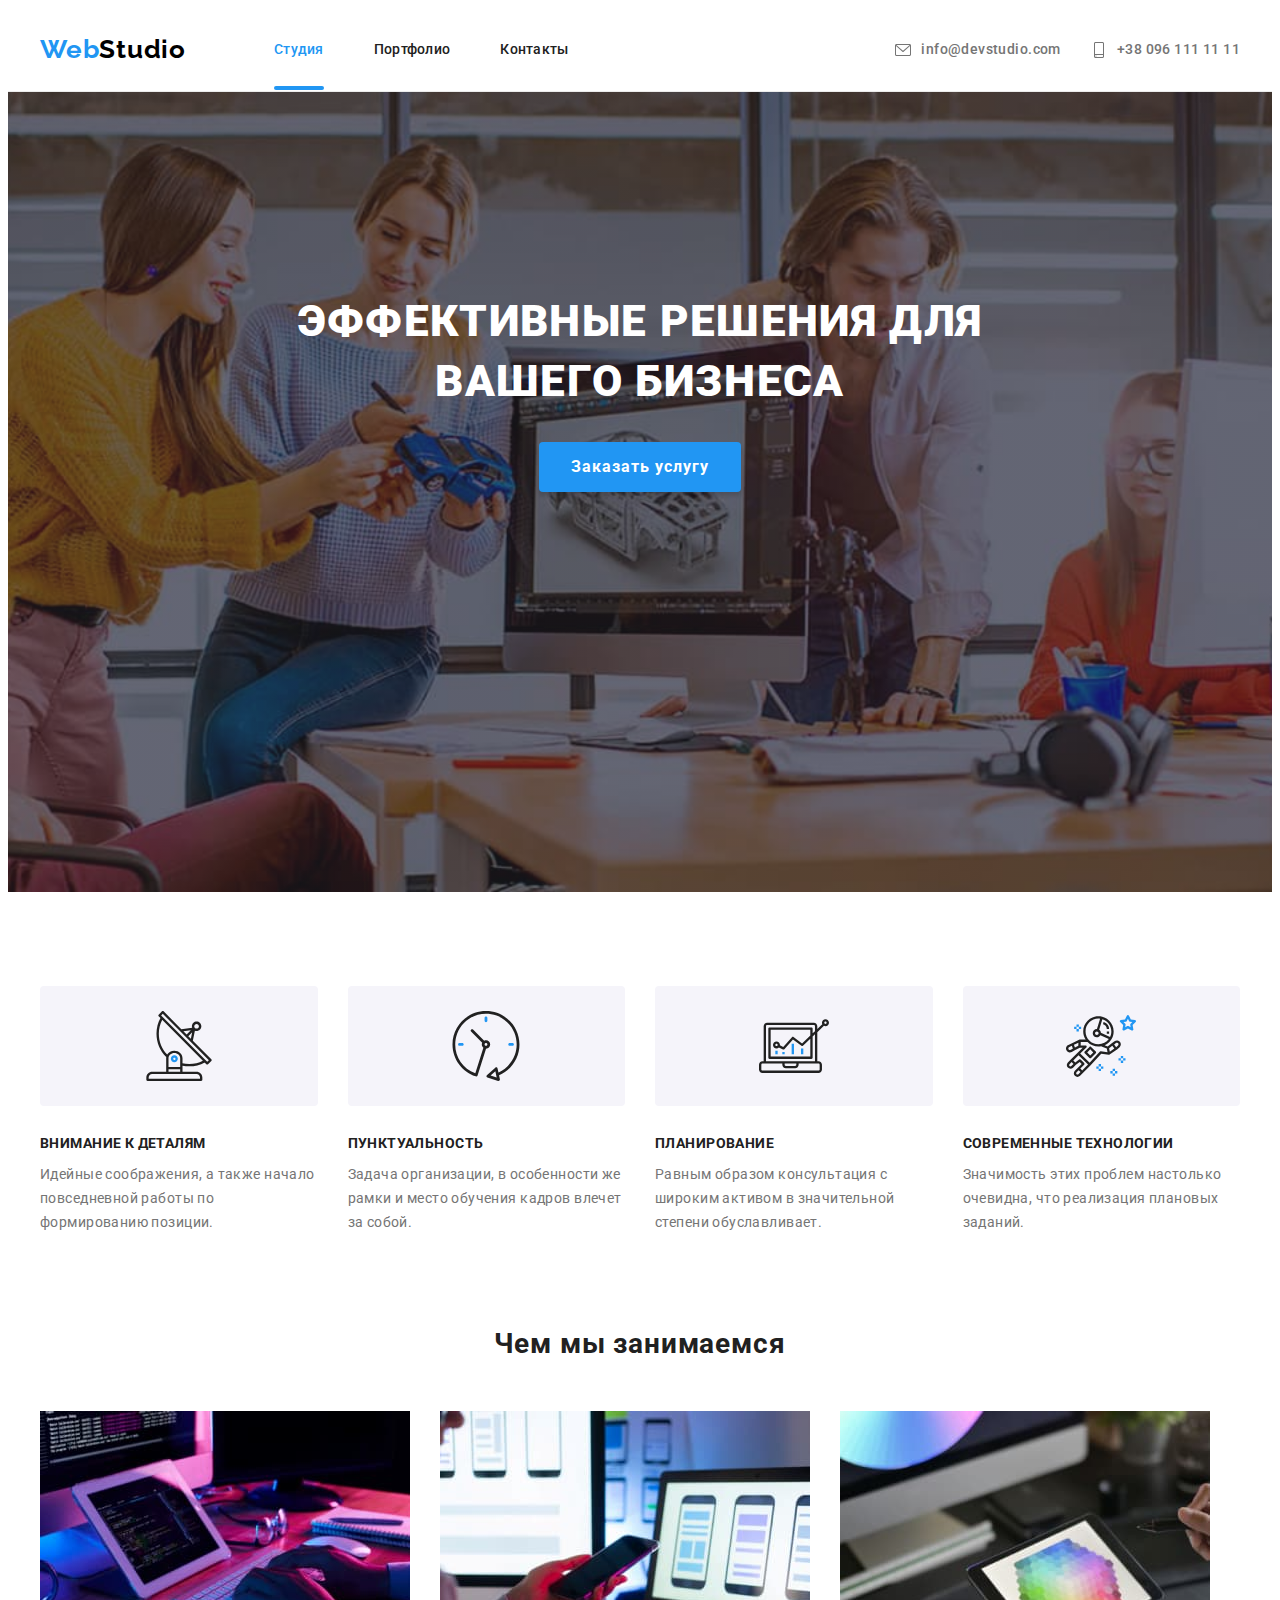
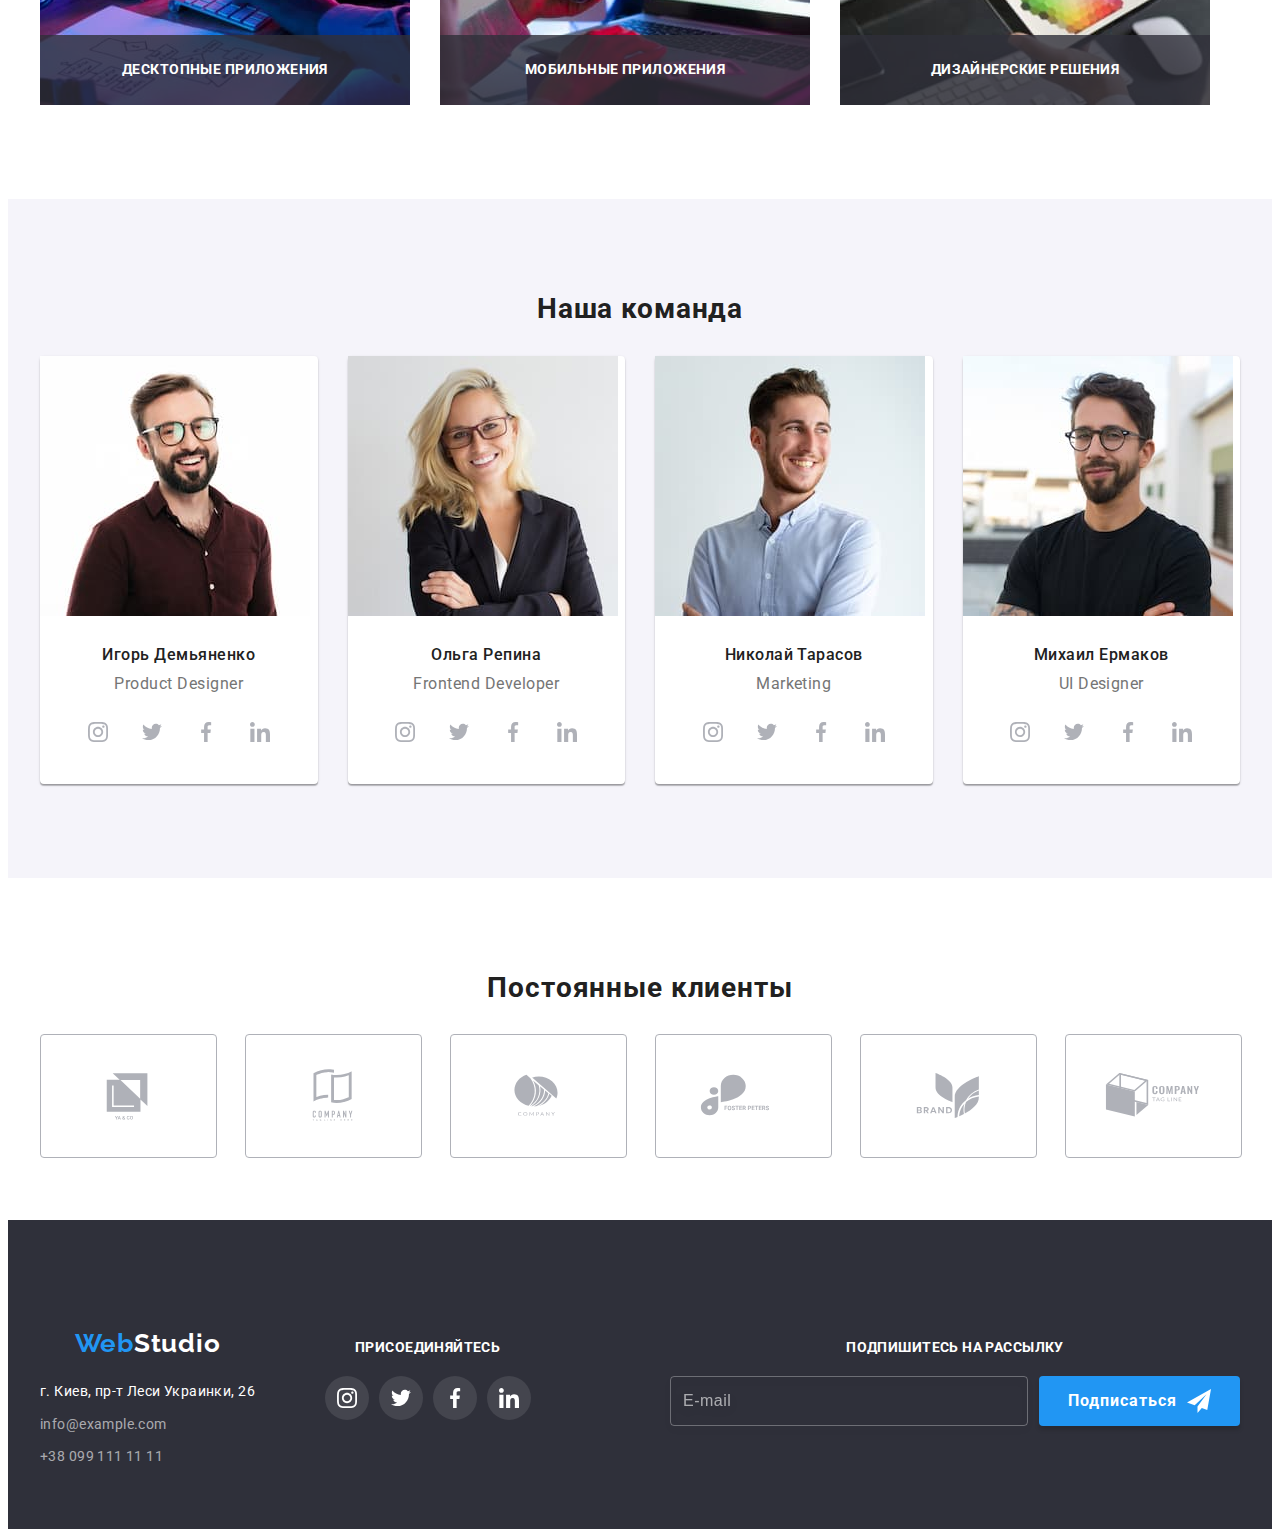
==== commit 3f935fbb: "pre end" ====
--- a/index.html
+++ b/index.html
@@ -63,25 +63,76 @@
             >
           </li>
         </ul>
-        <!-- Мобильное меню -->
-        <div class="mobile__menu" data-menu>
-          <!-- Кнопка для мобильного меню -->
-          <div class="container mobile__menu-container">
-            <button
-              type="button"
-              class="menu__button is-open"
-              aria-expanded="false"
-              aria-controls="menu-container"
-              data-menu-button
-            >
-              <svg width="40" height="40" aria-label="Переключатель мобильного меню">
-                <use class="icon-cross" href="./images/symbol-defs.svg#closem"></use>
-                <use class="icon-menu" href="./images/symbol-defs.svg#menu"></use>
+        <!-- Кнопка-бургер -->
+          <button type="button" class="menu__button-open" data-menu-button>
+          <svg width="40" height="40">
+            <use class="icon-menu" href="./images/symbol-defs.svg#menu"></use>
+          </svg>
+        </button>      
+        </div>
+      </div>
+      <!-- Мобильное меню -->
+        <div class="mobile__menu-container is-hidden">
+          <div class="container">
+            <button type="button" class="menu__button-close" data-menu-button>
+              <svg width="40" height="40">
+                <use class="icon-menu" href="./images/symbol-defs.svg#closem"></use>
               </svg>
             </button>
+            <div class="mobile__menu">
+            <ul class="mobile__menu-list list">
+              <li class="mobile__menu-item">
+                <a href="" class="mobile__menu-link">Студия</a>
+              </li>
+              <li class="mobile__menu-item">
+                <a href="./portfolio.html" class="mobile__menu-link">Портфолио</a>
+              </li>
+              <li class="mobile__menu-item">
+                <a href="" class="mobile__menu-link">Контакты</a>
+              </li>
+            </ul>
+            </div>
+            <div class="mobile__menu-contacts">
+            <ul class="mobile_contacts-list list">
+              <li class="mobile__contacts-item">
+                <a href="tel:+380961111111" class="mobile__contacts-link mobile__contacts-style"
+                  >+38 096 111 11 11</a
+                >
+              </li>
+              <li class="mobile__contacts-item">
+                <a href="mailto:info@devstudio.com" class="mobile__contacts-link">info@devstudio.com</a>
+              </li>
+            </ul>
+            <ul class="mobile_social-list list">
+              <li class="mobile__social-item">
+                <a href="https://www.instagram.com/"
+      
+                      target="_blank"
+                      rel="noopener noreferrer" 
+                      class="mobile__social-link">Instagram</a>
+              </li>
+              <li class="mobile__social-item">
+                <a href="https://twitter.com/"
+      
+                      target="_blank"
+                      rel="noopener noreferrer"  class="mobile__social-link">Twitter</a>
+              </li>
+              <li class="mobile__social-item">
+                <a href="https://www.facebook.com/"
+      
+                      target="_blank"
+                      rel="noopener noreferrer"  class="mobile__social-link">Facebook</a>
+              </li>
+              <li class="mobile__social-item">
+                <a href="https://linkedin.com/"
+      
+                      target="_blank"
+                      rel="noopener noreferrer"  class="mobile__social-link">LinkedIn</a>
+              </li>
+            </ul>
+            </div>
+            </div>
           </div>
-        </div>
-      </div>
     </header>
     <main>
       <!-- Главный блок -->
@@ -805,5 +856,6 @@
     </div>
     <!-- Подключили скрипт -->
     <script src="./js/modal.js"></script>
+    <script src="./js/mobile.js"></script>
   </body>
 </html>
--- a/css/main.min.css
+++ b/css/main.min.css
@@ -1,2 +1,2 @@
-:root{--primary-text-color: #212121;--secondary-text-color: #757575;--accent-color: #2196f3;--background-color: #e5e5e5;--background-context-color: #f5f4fa;--rare-text-color: #ffffff;--time-deploy: cubic-bezier(0.4, 0, 0.2, 1)}p,h1,h2,h3,h4,h5,h6{margin-top:0;margin-bottom:0}ul{margin-top:0;margin-bottom:0;padding-left:0}a{text-decoration:none}.list{list-style:none;margin:0;padding:0}img{display:block;max-width:100%;height:auto}@keyframes fadeOut{0%{opacity:1}100%{opacity:0}}.logo-animation:hover,.logo-animation:focus{animation:fadeOut 1s both}.visually-hidden{position:absolute;width:1px;height:1px;margin:-1px;padding:0;overflow:hidden;border:0;clip:rect(0 0 0 0)}body{font-family:Roboto, sans-serif;background-color:var(--rare-text-color);color:var(--primary-text-color)}.container{width:100%;padding-left:15px;padding-right:15px;margin:0 auto}@media screen and (min-width: 480px){.container{max-width:480px}}@media screen and (min-width: 768px){.container{max-width:768px}}@media screen and (min-width: 1200px){.container{max-width:1200px}}.section{padding-top:60px;padding-bottom:60px}@media screen and (min-width: 1200px){.section{padding-top:94px;padding-bottom:94px}}.header{position:relative;border-bottom:1px solid #ececec}@media screen and (min-width: 768px){.nav{display:flex;align-items:center}}@media screen and (min-width: 768px){.top-nav{display:flex;align-items:center}}@media screen and (min-width: 768px){.header__nav{display:flex}.header__nav .header__item+.header__item{margin-left:50px}}@media screen and (min-width: 768px){.header__nav-right{display:flex;flex-direction:column;margin-left:auto}.header__nav-right .header__item+.header__item{margin-top:10px}}@media screen and (min-width: 1200px){.header__nav-right{flex-direction:row;align-items:center}.header__nav-right .header__item+.header__item{margin-top:0;margin-left:30px}}@media screen and (min-width: 768px){.contact__link{display:block;padding:32px 0;font-weight:500;font-size:14px;line-height:1.14;letter-spacing:0.03em;letter-spacing:0.02em;color:var(--primary-text-color);transition:color 250ms var(--time-deploy)}.contact__link:hover,.contact__link:focus{color:var(--accent-color)}.contact__link.current{color:var(--accent-color);position:relative}.contact__link.current::after{content:'';position:absolute;display:block;bottom:0;width:100%;height:4px;background-color:var(--accent-color);border-radius:2px}}@media screen and (min-width: 768px){.adress__icon{margin-right:8px;fill:currentColor;transition:fill 250ms var(--time-deploy)}.adress__icon:hover,.adress__icon:focus{fill:currentColor}}@media screen and (min-width: 1200px){.adress__icon{margin-right:10px}}@media screen and (min-width: 768px){.adress__link{display:flex;align-items:center;font-weight:500;font-size:12px;line-height:1.16;letter-spacing:0.03em;letter-spacing:0.02em;color:var(--secondary-text-color);transition:color 250ms var(--time-deploy)}}@media screen and (min-width: 768px) and (min-width: 1200px){.adress__link{padding:32px 0;font-size:14px;line-height:1.14;letter-spacing:0.03em}}@media screen and (min-width: 768px){.adress__link:hover,.adress__link:focus{color:var(--accent-color)}}.menu__button{display:none;margin:0;padding:0;border:none;background-color:transparent}.menu__button .icon-cross{display:none}.menu__button.is-open .icon-cross{display:block}.menu__button.is-open .icon-menu{display:none}.menu__container{position:absolute;top:100%;left:0;width:100%}.menu__container.is-open{display:block}.logo{display:block;font-family:Raleway;font-weight:bold;font-size:24px;letter-spacing:0.03em;line-height:1.16;padding-top:16px;padding-bottom:16px;margin-right:auto;color:#000000}@media screen and (min-width: 1200px){.logo{font-size:26px;line-height:1.2}}@media screen and (min-width: 1200px){.logo{padding-top:24px;padding-bottom:25px;margin-right:93px}}@media screen and (min-width: 768px){.logo{padding-top:26px;padding-bottom:26px;margin-right:88px}}.logo__footer{display:block;font-family:Raleway;font-weight:bold;font-size:24px;letter-spacing:0.03em;line-height:1.16;text-align:center;margin-bottom:20px;color:var(--rare-text-color)}@media screen and (min-width: 1200px){.logo__footer{font-size:26px;line-height:1.2}}.color-logo{color:var(--accent-color)}button{font-family:inherit}.button__primary{display:block;padding:10px 32px;margin-left:auto;margin-right:auto;border-radius:4px;font-weight:bold;font-size:16px;line-height:1.88;text-align:center;letter-spacing:0.06em;color:var(--rare-text-color);background-color:var(--accent-color);border:0;box-shadow:0px 4px 4px rgba(0,0,0,0.15);cursor:pointer;transition:color 250ms var(--time-deploy),background-color 250ms var(--time-deploy)}.button__primary:hover,.button__primary:focus{background-color:#188ce8}.subscribe__button{display:block;padding:10px 32px;margin-left:auto;margin-right:auto;border-radius:4px;font-weight:bold;font-size:16px;line-height:1.88;text-align:center;letter-spacing:0.06em;color:var(--rare-text-color);background-color:var(--accent-color);border:0;box-shadow:0px 4px 4px rgba(0,0,0,0.15);cursor:pointer;transition:color 250ms var(--time-deploy),background-color 250ms var(--time-deploy);display:flex;justify-content:center;align-items:center;padding:10px 29px}.subscribe__button:hover,.subscribe__button:focus{background-color:#188ce8}@media screen and (min-width: 1200px){.subscribe__button{position:absolute;bottom:0;right:0;justify-content:left}}.send-button{display:block;padding:10px 32px;margin-left:auto;margin-right:auto;border-radius:4px;font-weight:bold;font-size:16px;line-height:1.88;text-align:center;letter-spacing:0.06em;color:var(--rare-text-color);background-color:var(--accent-color);border:0;box-shadow:0px 4px 4px rgba(0,0,0,0.15);cursor:pointer;transition:color 250ms var(--time-deploy),background-color 250ms var(--time-deploy);padding:10px 56px}.send-button:hover,.send-button:focus{background-color:#188ce8}.backdrop{position:fixed;top:0;left:0;width:100%;height:100%;background-color:rgba(0,0,0,0.2);transition:opacity 250ms var(--time-deploy),visibility 250ms var(--time-deploy)}.backdrop.is-hidden{visibility:hidden;opacity:0;pointer-events:none}.main{max-width:1600px;min-height:400px;margin-left:auto;margin-right:auto;padding-top:118px;padding-bottom:118px;text-align:center;background-color:#c4c4c4;background-image:linear-gradient(to left, rgba(47,48,58,0.4), rgba(47,48,58,0.4)),url("../images/mobile/imghero.jpg");background-repeat:no-repeat;background-position:center;background-size:cover}@media (min-device-pixel-ratio: 2), (-webkit-min-device-pixel-ratio: 2), (min-resolution: 192dpi), (min-resolution: 2dppx){.main{background-image:linear-gradient(to left, rgba(47,48,58,0.4), rgba(47,48,58,0.4)),url("../images/mobile/imghero@2x.jpg")}}@media screen and (min-width: 768px){.main{background-image:linear-gradient(to left, rgba(47,48,58,0.4), rgba(47,48,58,0.4)),url("../images/tablet/imghero.jpg")}}@media screen and (min-width: 768px) and (min-device-pixel-ratio: 2), (-webkit-min-device-pixel-ratio: 2), (min-resolution: 192dpi), (min-resolution: 2dppx){.main{background-image:linear-gradient(to left, rgba(47,48,58,0.4), rgba(47,48,58,0.4)),url("../images/tablet/imghero@2x.jpg")}}@media screen and (min-width: 1200px){.main{display:block;padding-top:200px;padding-bottom:200px;background-image:linear-gradient(to left, rgba(47,48,58,0.4), rgba(47,48,58,0.4)),url("../images/desktop/imghero.jpg")}}@media screen and (min-width: 1200px) and (min-device-pixel-ratio: 2), (-webkit-min-device-pixel-ratio: 2), (min-resolution: 192dpi), (min-resolution: 2dppx){.main{background-image:linear-gradient(to left, rgba(47,48,58,0.4), rgba(47,48,58,0.4)),url("../images/desktop/imghero@2x.jpg")}}.main-section{text-transform:uppercase;font-weight:900;font-size:26px;line-height:1.62;letter-spacing:0.03em;letter-spacing:0.06em;text-align:center;color:var(--rare-text-color);max-width:360px;margin:0 auto 30px}@media screen and (min-width: 1200px){.main-section{font-size:44px;line-height:1.36;letter-spacing:0.03em;max-width:696px}}.section__title{font-weight:bold;font-size:28px;line-height:1.17;letter-spacing:0.03em;text-align:center;color:var(--primary-text-color);margin-bottom:30px}@media screen and (min-width: 1200){.section__title{font-size:36px;line-height:1.16;letter-spacing:0.03em;margin-bottom:50px}}.title{text-transform:uppercase;font-weight:bold;font-size:14px;line-height:1.14;letter-spacing:0.03em;color:var(--primary-text-color);margin-bottom:10px}@media screen and (min-width: 0) and (max-width: 767px){.title{text-align:center}}.text-description{font-size:14px;line-height:1.72;letter-spacing:0.03em;color:var(--secondary-text-color)}@media screen and (min-width: 768px){.service{display:flex;flex-wrap:wrap;margin-left:-30px}}@media screen and (min-width: 768px){.service__item{flex-basis:calc(100% / 2 - 30px);margin-left:30px}}@media screen and (min-width: 1200px){.service__item{flex-basis:calc(100% / 4 - 30px)}}.service__item:not(:last-child){margin-bottom:30px}@media screen and (min-width: 768px){.service__item:not(:last-child){margin-bottom:0}}.service__icon-box{display:flex;justify-content:center;align-items:center;padding:25px 0px;margin-bottom:30px;background-color:#f5f4fa;border-radius:4px}.studio__section{padding-top:0}@media screen and (min-width: 0) and (max-width: 1199px){.studio__section{position:absolute;width:1px;height:1px;margin:-1px;padding:0;overflow:hidden;border:0;clip:rect(0 0 0 0)}}.studio{display:flex;margin-top:50px}.studio__item{position:relative;margin-right:30px}.studio__item:nth-child(3n){margin-right:0}.desc{position:absolute;display:flex;align-items:center;justify-content:center;height:70px;bottom:0;width:100%;background:rgba(47,48,58,0.8);color:var(--rare-text-color);font-weight:700;font-size:14px;line-height:1.14;letter-spacing:0.03em;text-transform:uppercase}.command{background-color:#f5f4fa}.command__list{transition:box-shadow 250ms var(--time-deploy)}@media screen and (min-width: 768px){.command__list{display:flex;flex-wrap:wrap;padding:0;margin:0;margin-left:-30px;margin-top:-30px}}.command__list>.card__item{margin-top:30px;background-color:var(--rare-text-color);border-radius:4px;box-shadow:0px 1px 3px rgba(0,0,0,0.12),0px 1px 1px rgba(0,0,0,0.14),0px 2px 1px rgba(0,0,0,0.2)}@media screen and (min-width: 768px){.card__item{flex-basis:calc(100% / 2 - 30px);margin-left:30px}}@media screen and (min-width: 1200px){.card__item{flex-basis:calc(100% / 4 - 30px);margin-left:30px}}.command__link{display:flex;align-items:center;justify-content:center;padding:16px 0 0;margin:0;list-style:none}.command__link-item{width:44px;height:44px}.command__link-item:not(:last-child){margin-right:10px}.command__link-link{width:100%;height:100%;display:flex;align-items:center;justify-content:center;border-radius:50%;background-color:var(--rare-text-color);transition:background-color 250ms var(--time-deploy)}.command__link-link:hover,.command__link-link:focus{background-color:var(--accent-color)}.command__icon{fill:#afb1b8;transition:fill 250ms var(--time-deploy)}.command__link-link:hover .command__icon,.command__link-link:focus .command__icon{fill:var(--rare-text-color)}.names{margin-bottom:10px;font-weight:500;font-size:16px;line-height:1.18;text-align:center;letter-spacing:0.03em}.profession{font-size:16px;line-height:1.18;text-align:center;letter-spacing:0.03em;color:var(--secondary-text-color)}.text__item{padding:30px 0 24px}@media screen and (min-width: 1200px){.text__item{padding:30px 0}}.client__list{display:flex;flex-wrap:wrap;margin-left:-30px;margin-top:-30px}.client__item{flex-basis:calc(100% / 2 - 30px);margin-top:30px;margin-left:30px}@media screen and (min-width: 768px){.client__item{flex-basis:calc(100% / 3 - 30px)}}@media screen and (min-width: 1200px){.client__item{flex-basis:calc(100% / 6 - 30px)}}.client__link{height:100%;width:100%;display:flex;align-items:center;justify-content:center;padding:15px 0;border:1px solid #afb1b8;border-radius:4px;color:#afb1b8;transition:border-color 250ms var(--time-deploy)}.client__link:hover,.client__link:focus{border:1px solid var(--accent-color)}.client__icon{fill:currentColor;color:#afb1b8;transition:fill 250ms var(--time-deploy)}.client__link:hover .client__icon,.client__link:focus .client__icon{fill:var(--accent-color)}.footer{background-color:#2f303a;padding:60px 0}@media screen and (min-width: 768px){.footer-position{display:flex;flex-wrap:wrap;justify-content:space-around}}@media screen and (min-width: 1200px){.footer-position{align-items:baseline;justify-content:space-between}}.footer__nav-link{font-style:normal;color:rgba(255,255,255,0.6);transition:text-shadow 250ms var(--time-deploy);font-size:14px;line-height:1.71;letter-spacing:0.03em}.footer__nav-link:hover,.footer__nav-link:focus{text-shadow:0px 4px 4px rgba(0,0,0,0.25)}@media screen and (min-width: 1200px){.footer__nav-link{display:inline-block}}@media screen and (max-width: 1199px){.footer__nav{text-align:center}.footer__nav .footer__nav-item+.footer__nav-item{margin-top:8px}}@media screen and (min-width: 1200px){.footer__nav .footer__nav-item+.footer__nav-item{margin-top:9px}}.adr{color:var(--rare-text-color)}@media screen and (min-width: 768px) and (max-width: 1199px){.footer__nav-left{margin-right:165px}}.footer-title{text-align:center;text-transform:uppercase;color:var(--rare-text-color);font-weight:bold;font-size:14px;line-height:1.14;letter-spacing:0.03em}@media screen and (max-width: 767px){.footer-title{margin-top:60px}}@media screen and (min-width: 1200px){.footer-title{margin-bottom:20px}}.footer__list{display:flex;align-items:center;justify-content:center;margin-top:20px}@media screen and (min-width: 1200px){.footer__list{display:flex;justify-content:center}}.footer__link-item{width:44px;height:44px}.footer__link-item:not(:last-child){margin-right:10px}.footer__link{width:100%;height:100%;display:flex;align-items:center;justify-content:center;border-radius:50%;color:var(--rare-text-color);background-color:rgba(255,255,255,0.1);transition:background-color 250ms var(--time-deploy)}.footer__link:hover,.footer__link:focus{background-color:var(--accent-color)}.footer__icon{fill:currentColor}.subscribe__button-icon{fill:var(--rare-text-color);margin-left:10px}.subscription__form{margin-top:60px;text-align:center;position:relative}@media screen and (min-width: 1200px){.subscription__form{display:flex;flex-direction:column;width:570px}}.mail-input{width:100%;height:50px;border:1px solid rgba(255,255,255,0.3);box-sizing:border-box;filter:drop-shadow(0px 4px 4px rgba(0,0,0,0.15));border-radius:4px;color:rgba(255,255,255,0.6);background-color:transparent}@media screen and (min-width: 320px) and (max-width: 1199px){.mail-input{margin:20px auto}}@media screen and (min-width: 1200px){.mail-input{width:358px;padding-left:12px;margin-right:12px}}.mail-input::placeholder{font-size:16px;line-height:1.25;letter-spacing:0.03em;color:rgba(255,255,255,0.6)}.style-scope-button{font-weight:500;font-size:16px;line-height:1.62;letter-spacing:0.03em;padding:6px 22px;text-align:center;border-radius:4px;color:var(--primary-text-color);background-color:var(--background-context-color);border-color:transparent;cursor:pointer;transition:color 250ms var(--time-deploy),background-color 250ms var(--time-deploy),box-shadow 250ms var(--time-deploy)}.style-scope-button:hover,.style-scope-button:focus{color:var(--rare-text-color);background-color:var(--accent-color);box-shadow:0px 3px 1px rgba(0,0,0,0.1),0px 1px 2px rgba(0,0,0,0.08),0px 2px 2px rgba(0,0,0,0.12)}.portfolio-buttons{display:flex;flex-wrap:wrap;justify-content:flex-start;margin-left:auto;margin-right:auto;margin-bottom:40px}@media screen and (min-width: 150px) and (max-width: 767px){.portfolio-buttons{margin-top:-21px}}@media screen and (min-width: 768px){.portfolio-buttons{margin-bottom:36px;display:flex;align-items:center;justify-content:center;flex-wrap:nowrap}.portfolio-buttons .item+.item{margin-left:8px}}@media screen and (min-width: 1200px){.portfolio-buttons{margin-bottom:50px}}.item{margin-right:8px;margin-top:21px}.title-adverb{font-weight:bold;font-size:18px;line-height:2;letter-spacing:0.03em;letter-spacing:0.06em;color:var(--primary-text-color)}.text{margin-top:4px;font-size:16px;line-height:1.87;letter-spacing:0.03em;color:var(--secondary-text-color)}.portfolio-items{display:flex;flex-wrap:wrap;padding:0;margin:0;margin-left:-30px;margin-top:-30px}.portfolio-items>.portfolio-item{flex-basis:calc(100% / 3 - 30px);margin-left:30px;margin-top:30px}.portfolio-card{padding:20px 24px;border:1px solid #ececec;border-top:0}.text-hidden{position:absolute;font-size:18px;line-height:1.56;letter-spacing:0.03em;top:0;left:0;padding:63px 24px;width:100%;color:#ffffff;background-color:rgba(33,149,243,0.9);border-bottom:0;margin:0;overflow:auto;transform:translateY(101%);transition:transform 250ms var(--time-deploy)}.portfolio-link:hover .text-hidden,.portfolio-link:focus .text-hidden{transform:translateY(0%)}.card-thumb{position:relative;overflow:hidden}.portfolio-link{display:block}.portfolio-link:hover,.portfolio-link:focus{box-shadow:0px 1px 1px rgba(0,0,0,0.12),0px 4px 4px rgba(0,0,0,0.06),1px 4px 6px rgba(0,0,0,0.16)}.modal{position:absolute;top:50%;left:50%;transform:translate(-50%, -50%);width:450px;min-height:581px;background-color:var(--rare-text-color);box-shadow:0px 1px 3px rgba(0,0,0,0.12),0px 1px 1px rgba(0,0,0,0.14),0px 2px 1px rgba(0,0,0,0.2);border-radius:4px;padding:40px}@media screen and (min-width: 1200px){.modal{width:528px}}.modal__close-btn{position:absolute;display:flex;align-items:center;justify-content:center;cursor:pointer;width:30px;height:30px;top:8px;right:8px;padding:0;background-color:unset;border:1px solid rgba(0,0,0,0.1);border-radius:50%}.modal-close-icon{transition:fill 250ms var(--time-deploy)}.modal__close-btn:hover .modal-close-icon,.modal__close-btn:focus .modal-close-icon{fill:var(--accent-color)}.form-text{font-weight:bold;font-size:20px;line-height:1.15;letter-spacing:0.03em;text-align:center;color:var(--primary-text-color);margin-bottom:12px}.data-form-field{margin-bottom:10px}.data-form-field.text-input{margin-bottom:20px}.input-wrap{display:block;position:relative}.data-form-input{width:100%;height:40px;border:1px solid rgba(33,33,33,0.2);border-radius:4px;padding-left:42px;transition:border-color 250ms var(--time-deploy)}.data-form-input:focus{border-color:var(--accent-color);outline:none}.modal-comment{width:100%;height:120px;border:1px solid rgba(33,33,33,0.2);border-radius:4px;padding:12px 16px;resize:none;transition:border-color 250ms var(--time-deploy)}.modal-comment:focus{border-color:var(--accent-color);outline:none}.modal-comment::placeholder{font-size:14px;line-height:1.14;letter-spacing:0.03em;letter-spacing:0.01em;color:rgba(117,117,117,0.5)}.data-form-label{display:block;font-size:12px;line-height:1.17;letter-spacing:0.03em;letter-spacing:0.01em;color:var(--secondary-text-color);margin-bottom:4px}.data-icon{position:absolute;left:15px;top:50%;transform:translateY(-50%);transition:fill 250ms var(--time-deploy)}.data-form-input:focus+.data-icon{fill:var(--accent-color)}.check-icon{display:flex;align-items:center;justify-content:center;width:16px;height:15px;cursor:pointer;border-radius:2px;border:2px solid rgba(33,33,33,0.2);margin-right:7px;fill:var(--rare-text-color);transition:border-color 250ms var(--time-deploy),background-color 250ms var(--time-deploy)}.checkbox:checked+.check-label>.check-icon{background-color:var(--accent-color);border:none}.checkbox:focus+.check-label>.check-icon{border-color:var(--accent-color)}.check-label{display:flex;align-items:center;justify-content:center;font-size:12px;line-height:1.17;letter-spacing:0.03em;color:var(--secondary-text-color);margin-bottom:30px}@media screen and (min-width: 1200px){.check-label{font-size:14px;line-height:1.71;letter-spacing:0.03em}}.agreement-link{text-decoration:underline;color:var(--accent-color);margin-left:5px}
+:root{--primary-text-color: #212121;--secondary-text-color: #757575;--accent-color: #2196f3;--background-color: #e5e5e5;--background-context-color: #f5f4fa;--rare-text-color: #ffffff;--time-deploy: cubic-bezier(0.4, 0, 0.2, 1)}p,h1,h2,h3,h4,h5,h6{margin-top:0;margin-bottom:0}ul{margin-top:0;margin-bottom:0;padding-left:0}a{text-decoration:none}.list{list-style:none;margin:0;padding:0}img{display:block;max-width:100%;height:auto}@keyframes fadeOut{0%{opacity:1}100%{opacity:0}}.logo-animation:hover,.logo-animation:focus{animation:fadeOut 1s both}.visually-hidden{position:absolute;width:1px;height:1px;margin:-1px;padding:0;overflow:hidden;border:0;clip:rect(0 0 0 0)}body{font-family:Roboto, sans-serif;background-color:var(--rare-text-color);color:var(--primary-text-color)}body.modal-open{overflow:hidden}.container{width:100%;padding-left:15px;padding-right:15px;margin:0 auto}@media screen and (min-width: 480px){.container{max-width:480px}}@media screen and (min-width: 768px){.container{max-width:768px}}@media screen and (min-width: 1200px){.container{max-width:1200px}}.section{padding-top:60px;padding-bottom:60px}@media screen and (min-width: 1200px){.section{padding-top:94px;padding-bottom:94px}}.header{border-bottom:1px solid #ececec}.nav{display:flex;align-items:center;justify-content:space-between}@media screen and (min-width: 768px){.nav{display:flex;align-items:center}}@media screen and (min-width: 768px){.top-nav{display:flex;align-items:center}}.header__nav{display:none}@media screen and (min-width: 768px){.header__nav{display:flex}.header__nav .header__item+.header__item{margin-left:50px}}.header__nav-right{display:none}@media screen and (min-width: 768px){.header__nav-right{display:flex;flex-direction:column;margin-left:auto}.header__nav-right .header__item+.header__item{margin-top:10px}}@media screen and (min-width: 1200px){.header__nav-right{flex-direction:row;align-items:center}.header__nav-right .header__item+.header__item{margin-top:0;margin-left:30px}}@media screen and (min-width: 768px){.contact__link{display:block;padding:32px 0;font-weight:500;font-size:14px;line-height:1.14;letter-spacing:0.03em;letter-spacing:0.02em;color:var(--primary-text-color);transition:color 250ms var(--time-deploy)}.contact__link:hover,.contact__link:focus{color:var(--accent-color)}.contact__link.current{color:var(--accent-color);position:relative}.contact__link.current::after{content:'';position:absolute;display:block;bottom:0;width:100%;height:4px;background-color:var(--accent-color);border-radius:2px}}@media screen and (min-width: 768px){.adress__icon{margin-right:8px;fill:currentColor;transition:fill 250ms var(--time-deploy)}.adress__icon:hover,.adress__icon:focus{fill:currentColor}}@media screen and (min-width: 1200px){.adress__icon{margin-right:10px}}@media screen and (min-width: 768px){.adress__link{display:flex;align-items:center;font-weight:500;font-size:12px;line-height:1.16;letter-spacing:0.03em;letter-spacing:0.02em;color:var(--secondary-text-color);transition:color 250ms var(--time-deploy)}}@media screen and (min-width: 768px) and (min-width: 1200px){.adress__link{padding:32px 0;font-size:14px;line-height:1.14;letter-spacing:0.03em}}@media screen and (min-width: 768px){.adress__link:hover,.adress__link:focus{color:var(--accent-color)}}.mobile__menu-container{position:fixed;background-color:var(--rare-text-color);width:100vw;top:0;height:100vh;padding-top:48px;padding-bottom:48px}.mobile__menu-container .container{padding-left:40px;position:relative;display:flex;flex-direction:column;justify-content:space-between;height:100%}.menu__button-open,.menu__button-close{display:inline-flex;margin:0;padding:0;border:none;background-color:transparent;cursor:pointer;transition:fill 250ms var(--time-deploy)}.menu__button-open:hover,.menu__button-open:focus,.menu__button-close:hover,.menu__button-close:focus{fill:var(--accent-color)}@media screen and (min-width: 768px){.menu__button-open,.menu__button-close{display:none}}.menu__button-close{position:absolute;right:15px;top:-37px}.mobile__menu-item:not(:last-child){margin-bottom:32px}.mobile__menu-link{font-weight:500;font-size:40px;line-height:1.17;letter-spacing:0.03em;text-align:center;letter-spacing:0.02em;color:var(--primary-text-color);transition:color 250ms var(--time-deploy)}.mobile__menu-link:hover,.mobile__menu-link:focus{color:var(--accent-color)}.mobile_contacts-list{margin-bottom:64px}.mobile__contacts-item:not(:last-child){margin-bottom:32px}.mobile__contacts-link{font-weight:500;font-size:24px;font-size:24px;line-height:1.16;letter-spacing:0.03em;letter-spacing:0.02em;color:var(--secondary-text-color);transition:color 250ms var(--time-deploy)}.mobile__contacts-link:hover,.mobile__contacts-link:focus{color:var(--accent-color)}.mobile__contacts-style{font-size:34px;line-height:1.17}.mobile_social-list{display:flex}.mobile__social-item:not(:last-child){margin-right:10px}.mobile__social-item:not(:last-child) .mobile__social-link{border-right:1px solid rgba(33,33,33,0.2)}.mobile__social-link{font-weight:500;font-size:18px;line-height:1.22;letter-spacing:0.03em;letter-spacing:0.02em;color:var(--accent-color);padding-right:10px}.mobile__menu-container.is-hidden{opacity:0;pointer-events:none;visibility:hidden}.logo{display:block;font-family:Raleway;font-weight:bold;font-size:24px;letter-spacing:0.03em;line-height:1.16;padding-top:16px;padding-bottom:16px;margin-right:auto;color:#000000}@media screen and (min-width: 1200px){.logo{font-size:26px;line-height:1.2}}@media screen and (min-width: 1200px){.logo{padding-top:24px;padding-bottom:25px;margin-right:93px}}@media screen and (min-width: 768px){.logo{padding-top:26px;padding-bottom:26px;margin-right:88px}}.logo__footer{display:block;font-family:Raleway;font-weight:bold;font-size:24px;letter-spacing:0.03em;line-height:1.16;text-align:center;margin-bottom:20px;color:var(--rare-text-color)}@media screen and (min-width: 1200px){.logo__footer{font-size:26px;line-height:1.2}}.color-logo{color:var(--accent-color)}button{font-family:inherit}.button__primary{display:block;padding:10px 32px;margin-left:auto;margin-right:auto;border-radius:4px;font-weight:bold;font-size:16px;line-height:1.88;text-align:center;letter-spacing:0.06em;color:var(--rare-text-color);background-color:var(--accent-color);border:0;box-shadow:0px 4px 4px rgba(0,0,0,0.15);cursor:pointer;transition:color 250ms var(--time-deploy),background-color 250ms var(--time-deploy)}.button__primary:hover,.button__primary:focus{background-color:#188ce8}.subscribe__button{display:block;padding:10px 32px;margin-left:auto;margin-right:auto;border-radius:4px;font-weight:bold;font-size:16px;line-height:1.88;text-align:center;letter-spacing:0.06em;color:var(--rare-text-color);background-color:var(--accent-color);border:0;box-shadow:0px 4px 4px rgba(0,0,0,0.15);cursor:pointer;transition:color 250ms var(--time-deploy),background-color 250ms var(--time-deploy);display:flex;justify-content:center;align-items:center;padding:10px 29px}.subscribe__button:hover,.subscribe__button:focus{background-color:#188ce8}@media screen and (min-width: 1200px){.subscribe__button{position:absolute;bottom:0;right:0;justify-content:left}}.send-button{display:block;padding:10px 32px;margin-left:auto;margin-right:auto;border-radius:4px;font-weight:bold;font-size:16px;line-height:1.88;text-align:center;letter-spacing:0.06em;color:var(--rare-text-color);background-color:var(--accent-color);border:0;box-shadow:0px 4px 4px rgba(0,0,0,0.15);cursor:pointer;transition:color 250ms var(--time-deploy),background-color 250ms var(--time-deploy);padding:10px 56px}.send-button:hover,.send-button:focus{background-color:#188ce8}.backdrop{position:fixed;overflow-y:scroll;top:0;left:0;width:100%;height:100%;background-color:rgba(0,0,0,0.2);transition:opacity 250ms var(--time-deploy),visibility 250ms var(--time-deploy)}.backdrop.is-hidden{visibility:hidden;opacity:0;pointer-events:none}.main{max-width:1600px;min-height:400px;margin-left:auto;margin-right:auto;padding-top:118px;padding-bottom:118px;text-align:center;background-color:#c4c4c4;background-image:linear-gradient(to left, rgba(47,48,58,0.4), rgba(47,48,58,0.4)),url("../images/mobile/imghero.jpg");background-repeat:no-repeat;background-position:center;background-size:cover}@media (min-device-pixel-ratio: 2), (-webkit-min-device-pixel-ratio: 2), (min-resolution: 192dpi), (min-resolution: 2dppx){.main{background-image:linear-gradient(to left, rgba(47,48,58,0.4), rgba(47,48,58,0.4)),url("../images/mobile/imghero@2x.jpg")}}@media screen and (min-width: 768px){.main{background-image:linear-gradient(to left, rgba(47,48,58,0.4), rgba(47,48,58,0.4)),url("../images/tablet/imghero.jpg")}}@media screen and (min-width: 768px) and (min-device-pixel-ratio: 2), (-webkit-min-device-pixel-ratio: 2), (min-resolution: 192dpi), (min-resolution: 2dppx){.main{background-image:linear-gradient(to left, rgba(47,48,58,0.4), rgba(47,48,58,0.4)),url("../images/tablet/imghero@2x.jpg")}}@media screen and (min-width: 1200px){.main{display:block;padding-top:200px;padding-bottom:200px;background-image:linear-gradient(to left, rgba(47,48,58,0.4), rgba(47,48,58,0.4)),url("../images/desktop/imghero.jpg")}}@media screen and (min-width: 1200px) and (min-device-pixel-ratio: 2), (-webkit-min-device-pixel-ratio: 2), (min-resolution: 192dpi), (min-resolution: 2dppx){.main{background-image:linear-gradient(to left, rgba(47,48,58,0.4), rgba(47,48,58,0.4)),url("../images/desktop/imghero@2x.jpg")}}.main-section{text-transform:uppercase;font-weight:900;font-size:26px;line-height:1.62;letter-spacing:0.03em;letter-spacing:0.06em;text-align:center;color:var(--rare-text-color);max-width:360px;margin:0 auto 30px}@media screen and (min-width: 1200px){.main-section{font-size:44px;line-height:1.36;letter-spacing:0.03em;max-width:696px}}.section__title{font-weight:bold;font-size:28px;line-height:1.17;letter-spacing:0.03em;text-align:center;color:var(--primary-text-color);margin-bottom:30px}@media screen and (min-width: 1200){.section__title{font-size:36px;line-height:1.16;letter-spacing:0.03em;margin-bottom:50px}}.title{text-transform:uppercase;font-weight:bold;font-size:14px;line-height:1.14;letter-spacing:0.03em;color:var(--primary-text-color);margin-bottom:10px}@media screen and (min-width: 0) and (max-width: 767px){.title{text-align:center}}.text-description{font-size:14px;line-height:1.72;letter-spacing:0.03em;color:var(--secondary-text-color)}@media screen and (min-width: 768px){.service{display:flex;flex-wrap:wrap;margin-left:-30px}}@media screen and (min-width: 768px){.service__item{flex-basis:calc(100% / 2 - 30px);margin-left:30px}}@media screen and (min-width: 1200px){.service__item{flex-basis:calc(100% / 4 - 30px)}}.service__item:not(:last-child){margin-bottom:30px}@media screen and (min-width: 768px){.service__item:not(:last-child){margin-bottom:0}}.service__icon-box{display:flex;justify-content:center;align-items:center;padding:25px 0px;margin-bottom:30px;background-color:#f5f4fa;border-radius:4px}.studio__section{padding-top:0}@media screen and (min-width: 0) and (max-width: 1199px){.studio__section{position:absolute;width:1px;height:1px;margin:-1px;padding:0;overflow:hidden;border:0;clip:rect(0 0 0 0)}}.studio{display:flex;margin-top:50px}.studio__item{position:relative;margin-right:30px}.studio__item:nth-child(3n){margin-right:0}.desc{position:absolute;display:flex;align-items:center;justify-content:center;height:70px;bottom:0;width:100%;background:rgba(47,48,58,0.8);color:var(--rare-text-color);font-weight:700;font-size:14px;line-height:1.14;letter-spacing:0.03em;text-transform:uppercase}.command{background-color:#f5f4fa}.command__list{transition:box-shadow 250ms var(--time-deploy)}@media screen and (min-width: 768px){.command__list{display:flex;flex-wrap:wrap;padding:0;margin:0;margin-left:-30px;margin-top:-30px}}.command__list>.card__item{margin-top:30px;background-color:var(--rare-text-color);border-radius:4px;box-shadow:0px 1px 3px rgba(0,0,0,0.12),0px 1px 1px rgba(0,0,0,0.14),0px 2px 1px rgba(0,0,0,0.2)}@media screen and (min-width: 768px){.card__item{flex-basis:calc(100% / 2 - 30px);margin-left:30px}}@media screen and (min-width: 1200px){.card__item{flex-basis:calc(100% / 4 - 30px);margin-left:30px}}.command__link{display:flex;align-items:center;justify-content:center;padding:16px 0 0;margin:0;list-style:none}.command__link-item{width:44px;height:44px}.command__link-item:not(:last-child){margin-right:10px}.command__link-link{width:100%;height:100%;display:flex;align-items:center;justify-content:center;border-radius:50%;background-color:var(--rare-text-color);transition:background-color 250ms var(--time-deploy)}.command__link-link:hover,.command__link-link:focus{background-color:var(--accent-color)}.command__icon{fill:#afb1b8;transition:fill 250ms var(--time-deploy)}.command__link-link:hover .command__icon,.command__link-link:focus .command__icon{fill:var(--rare-text-color)}.names{margin-bottom:10px;font-weight:500;font-size:16px;line-height:1.18;text-align:center;letter-spacing:0.03em}.profession{font-size:16px;line-height:1.18;text-align:center;letter-spacing:0.03em;color:var(--secondary-text-color)}.text__item{padding:30px 0 24px}@media screen and (min-width: 1200px){.text__item{padding:30px 0}}.client__list{display:flex;flex-wrap:wrap;margin-left:-30px;margin-top:-30px}.client__item{flex-basis:calc(100% / 2 - 30px);margin-top:30px;margin-left:30px}@media screen and (min-width: 768px){.client__item{flex-basis:calc(100% / 3 - 30px)}}@media screen and (min-width: 1200px){.client__item{flex-basis:calc(100% / 6 - 30px)}}.client__link{height:100%;width:100%;display:flex;align-items:center;justify-content:center;padding:15px 0;border:1px solid #afb1b8;border-radius:4px;color:#afb1b8;transition:border-color 250ms var(--time-deploy)}.client__link:hover,.client__link:focus{border:1px solid var(--accent-color)}.client__icon{fill:currentColor;color:#afb1b8;transition:fill 250ms var(--time-deploy)}.client__link:hover .client__icon,.client__link:focus .client__icon{fill:var(--accent-color)}.footer{background-color:#2f303a;padding:60px 0}@media screen and (min-width: 768px){.footer-position{display:flex;flex-wrap:wrap;justify-content:space-around}}@media screen and (min-width: 1200px){.footer-position{align-items:baseline;justify-content:space-between}}.footer__nav-link{font-style:normal;color:rgba(255,255,255,0.6);transition:text-shadow 250ms var(--time-deploy);font-size:14px;line-height:1.71;letter-spacing:0.03em}.footer__nav-link:hover,.footer__nav-link:focus{text-shadow:0px 4px 4px rgba(0,0,0,0.25)}@media screen and (min-width: 1200px){.footer__nav-link{display:inline-block}}@media screen and (max-width: 1199px){.footer__nav{text-align:center}.footer__nav .footer__nav-item+.footer__nav-item{margin-top:8px}}@media screen and (min-width: 1200px){.footer__nav .footer__nav-item+.footer__nav-item{margin-top:9px}}.adr{color:var(--rare-text-color)}@media screen and (min-width: 768px) and (max-width: 1199px){.footer__nav-left{margin-right:165px}}.footer-title{text-align:center;text-transform:uppercase;color:var(--rare-text-color);font-weight:bold;font-size:14px;line-height:1.14;letter-spacing:0.03em}@media screen and (max-width: 767px){.footer-title{margin-top:60px}}@media screen and (min-width: 1200px){.footer-title{margin-bottom:20px}}.footer__list{display:flex;align-items:center;justify-content:center;margin-top:20px}@media screen and (min-width: 1200px){.footer__list{display:flex;justify-content:center}}.footer__link-item{width:44px;height:44px}.footer__link-item:not(:last-child){margin-right:10px}.footer__link{width:100%;height:100%;display:flex;align-items:center;justify-content:center;border-radius:50%;color:var(--rare-text-color);background-color:rgba(255,255,255,0.1);transition:background-color 250ms var(--time-deploy)}.footer__link:hover,.footer__link:focus{background-color:var(--accent-color)}.footer__icon{fill:currentColor}.subscribe__button-icon{fill:var(--rare-text-color);margin-left:10px}.subscription__form{margin-top:60px;text-align:center;position:relative}@media screen and (min-width: 1200px){.subscription__form{display:flex;flex-direction:column;width:570px}}.mail-input{width:100%;height:50px;border:1px solid rgba(255,255,255,0.3);box-sizing:border-box;filter:drop-shadow(0px 4px 4px rgba(0,0,0,0.15));border-radius:4px;color:rgba(255,255,255,0.6);background-color:transparent}@media screen and (min-width: 320px) and (max-width: 1199px){.mail-input{margin:20px auto}}@media screen and (min-width: 1200px){.mail-input{width:358px;padding-left:12px;margin-right:12px}}.mail-input::placeholder{font-size:16px;line-height:1.25;letter-spacing:0.03em;color:rgba(255,255,255,0.6)}.style-scope-button{font-weight:500;font-size:16px;line-height:1.62;letter-spacing:0.03em;padding:6px 22px;text-align:center;border-radius:4px;color:var(--primary-text-color);background-color:var(--background-context-color);border-color:transparent;cursor:pointer;transition:color 250ms var(--time-deploy),background-color 250ms var(--time-deploy),box-shadow 250ms var(--time-deploy)}.style-scope-button:hover,.style-scope-button:focus{color:var(--rare-text-color);background-color:var(--accent-color);box-shadow:0px 3px 1px rgba(0,0,0,0.1),0px 1px 2px rgba(0,0,0,0.08),0px 2px 2px rgba(0,0,0,0.12)}.portfolio-buttons{display:flex;flex-wrap:wrap;justify-content:flex-start;margin-left:auto;margin-right:auto;margin-bottom:40px}@media screen and (min-width: 150px) and (max-width: 767px){.portfolio-buttons{margin-top:-21px}}@media screen and (min-width: 768px){.portfolio-buttons{margin-bottom:36px;display:flex;align-items:center;justify-content:center;flex-wrap:nowrap}.portfolio-buttons .item+.item{margin-left:8px}}@media screen and (min-width: 1200px){.portfolio-buttons{margin-bottom:50px}}.item{margin-right:8px;margin-top:21px}.title-adverb{font-weight:bold;font-size:18px;line-height:2;letter-spacing:0.03em;letter-spacing:0.06em;color:var(--primary-text-color)}.text{margin-top:4px;font-size:16px;line-height:1.87;letter-spacing:0.03em;color:var(--secondary-text-color)}@media screen and (min-width: 768px){.portfolio-items{display:flex;flex-wrap:wrap;padding:0;margin:0;margin-left:-30px;margin-top:-30px}.portfolio-items>.portfolio-item{margin-left:30px;margin-top:30px}}@media screen and (min-width: 768px) and (min-width: 768px){.portfolio-items>.portfolio-item{flex-basis:calc(100% / 2 - 30px)}}@media screen and (min-width: 768px) and (min-width: 1200px){.portfolio-items>.portfolio-item{flex-basis:calc(100% / 3 - 30px)}}.portfolio-items .portfolio-item:not(:last-child){margin-bottom:30px}.portfolio-card{padding:20px 24px;border:1px solid #ececec;border-top:0}.text-hidden{position:absolute;font-size:18px;line-height:1.56;letter-spacing:0.03em;top:0;left:0;padding:63px 24px;width:100%;height:100%;color:#ffffff;background-color:rgba(33,149,243,0.9);border-bottom:0;margin:0;overflow:auto;transform:translateY(101%);transition:transform 250ms var(--time-deploy)}.portfolio-link:hover .text-hidden,.portfolio-link:focus .text-hidden{transform:translateY(0%)}.card-thumb{position:relative;overflow:hidden}.portfolio-link{display:flex;flex-direction:column;height:100%}.portfolio-link:hover,.portfolio-link:focus{box-shadow:0px 1px 1px rgba(0,0,0,0.12),0px 4px 4px rgba(0,0,0,0.06),1px 4px 6px rgba(0,0,0,0.16)}.grow{flex-grow:1}.modal{position:absolute;top:50%;left:50%;transform:translate(-50%, -50%);width:450px;min-height:581px;background-color:var(--rare-text-color);box-shadow:0px 1px 3px rgba(0,0,0,0.12),0px 1px 1px rgba(0,0,0,0.14),0px 2px 1px rgba(0,0,0,0.2);border-radius:4px;padding:40px}@media screen and (min-width: 1200px){.modal{width:528px}}.modal__close-btn{position:absolute;display:flex;align-items:center;justify-content:center;cursor:pointer;width:30px;height:30px;top:8px;right:8px;padding:0;background-color:unset;border:1px solid rgba(0,0,0,0.1);border-radius:50%}.modal-close-icon{transition:fill 250ms var(--time-deploy)}.modal__close-btn:hover .modal-close-icon,.modal__close-btn:focus .modal-close-icon{fill:var(--accent-color)}.form-text{font-weight:bold;font-size:20px;line-height:1.15;letter-spacing:0.03em;text-align:center;color:var(--primary-text-color);margin-bottom:12px}.data-form-field{margin-bottom:10px}.data-form-field.text-input{margin-bottom:20px}.input-wrap{display:block;position:relative}.data-form-input{width:100%;height:40px;border:1px solid rgba(33,33,33,0.2);border-radius:4px;padding-left:42px;transition:border-color 250ms var(--time-deploy)}.data-form-input:focus{border-color:var(--accent-color);outline:none}.modal-comment{width:100%;height:120px;border:1px solid rgba(33,33,33,0.2);border-radius:4px;padding:12px 16px;resize:none;transition:border-color 250ms var(--time-deploy)}.modal-comment:focus{border-color:var(--accent-color);outline:none}.modal-comment::placeholder{font-size:14px;line-height:1.14;letter-spacing:0.03em;letter-spacing:0.01em;color:rgba(117,117,117,0.5)}.data-form-label{display:block;font-size:12px;line-height:1.17;letter-spacing:0.03em;letter-spacing:0.01em;color:var(--secondary-text-color);margin-bottom:4px}.data-icon{position:absolute;left:15px;top:50%;transform:translateY(-50%);transition:fill 250ms var(--time-deploy)}.data-form-input:focus+.data-icon{fill:var(--accent-color)}.check-icon{display:flex;align-items:center;justify-content:center;width:16px;height:15px;cursor:pointer;border-radius:2px;border:2px solid rgba(33,33,33,0.2);margin-right:7px;fill:var(--rare-text-color);transition:border-color 250ms var(--time-deploy),background-color 250ms var(--time-deploy)}.checkbox:checked+.check-label>.check-icon{background-color:var(--accent-color);border:none}.checkbox:focus+.check-label>.check-icon{border-color:var(--accent-color)}.check-label{display:flex;align-items:center;justify-content:center;font-size:12px;line-height:1.17;letter-spacing:0.03em;color:var(--secondary-text-color);margin-bottom:30px}@media screen and (min-width: 1200px){.check-label{font-size:14px;line-height:1.71;letter-spacing:0.03em}}.agreement-link{text-decoration:underline;color:var(--accent-color);margin-left:5px}
 /*# sourceMappingURL=main.min.css.map */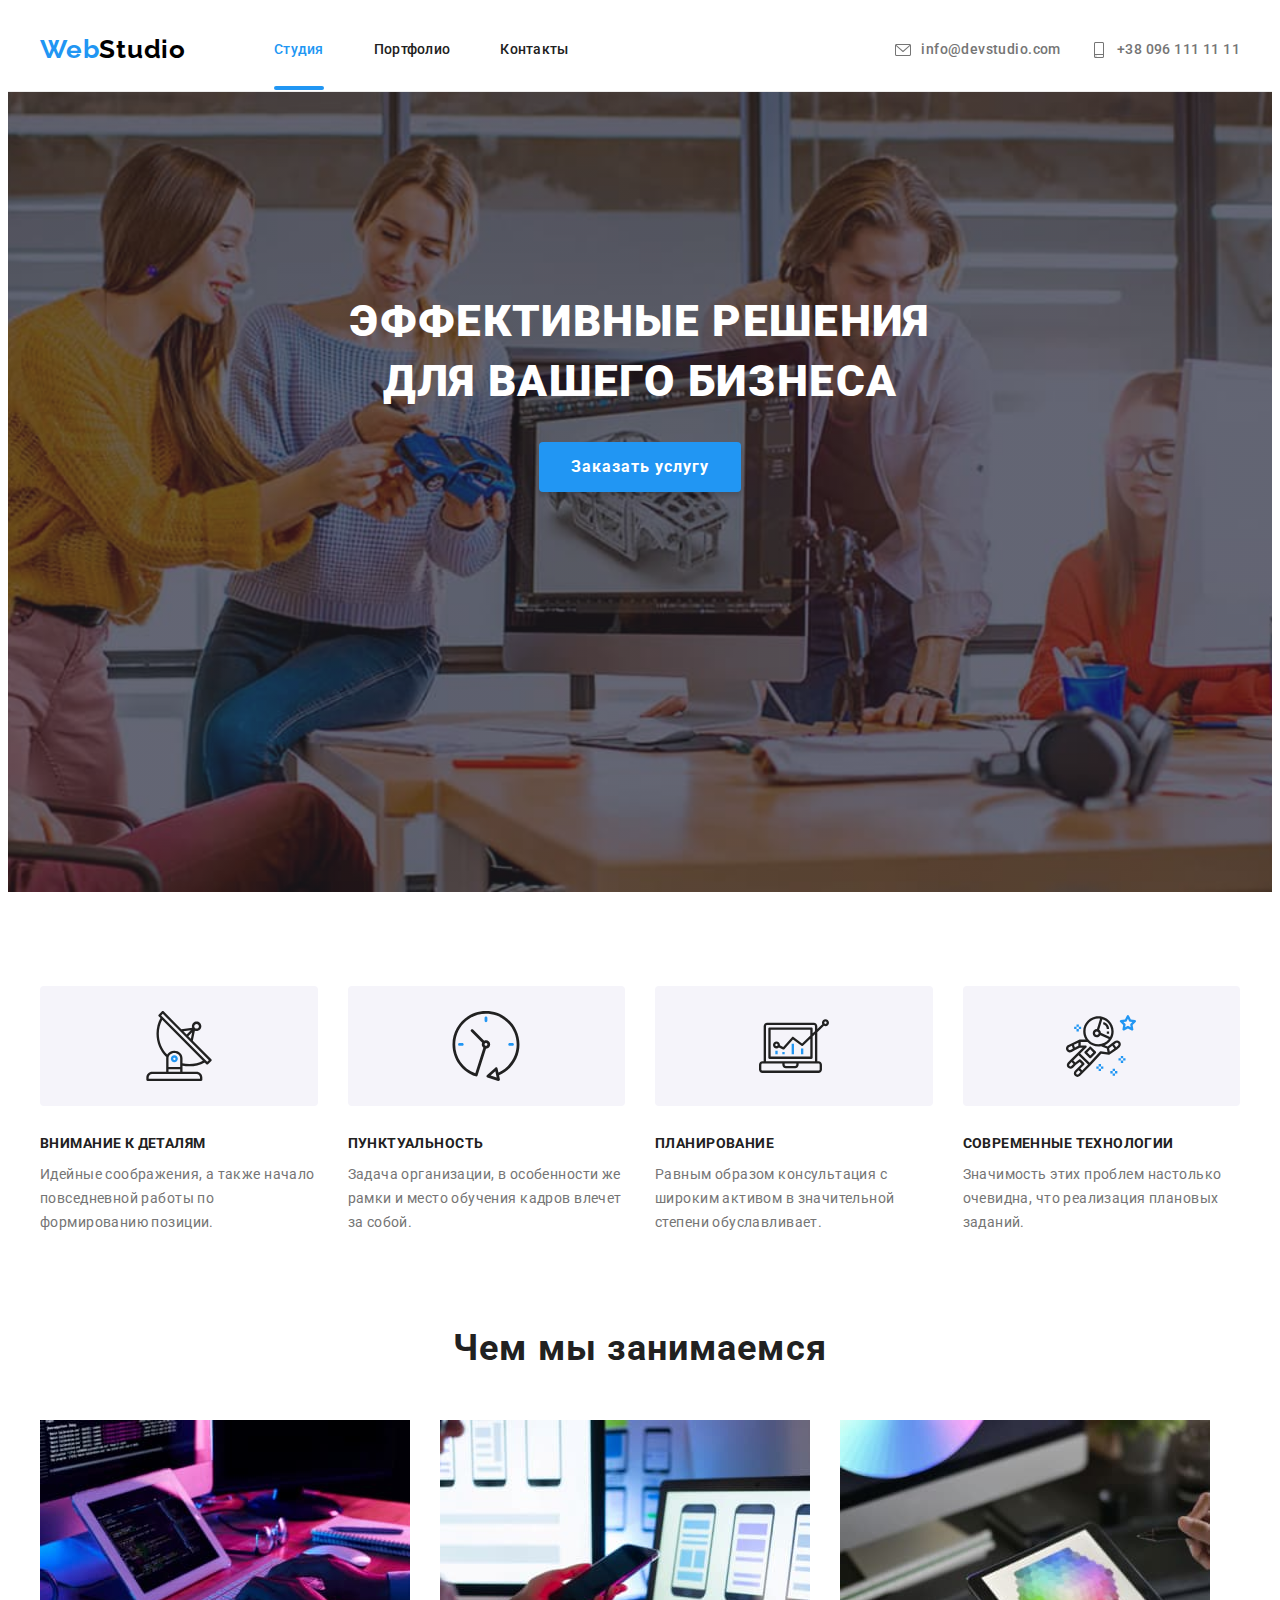
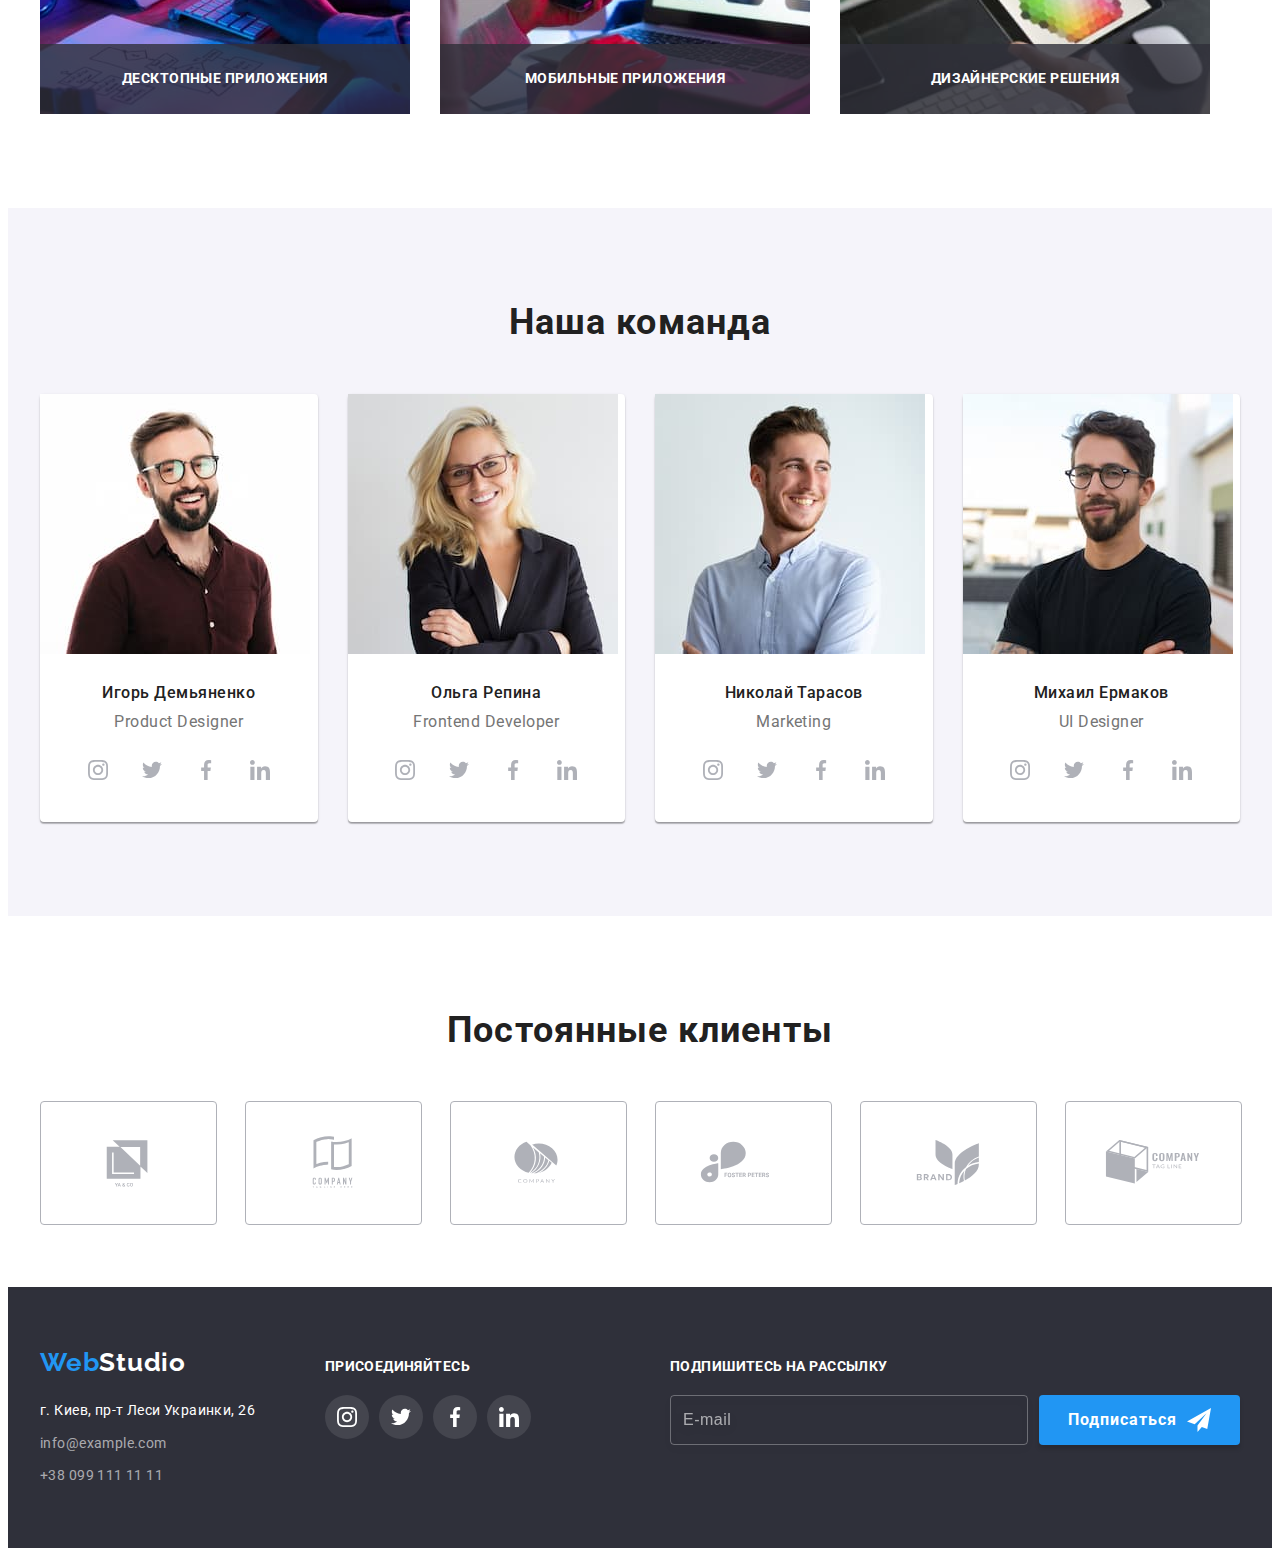
==== commit 86854e12: "fix 1200" ====
--- a/index.html
+++ b/index.html
@@ -30,7 +30,7 @@
       <div class="nav container">
         <!-- Навигация. Логотип-ссылка с текстом-->
         <nav class="top-nav">
-          <a href="/" class="logo logo-animation"><span class="color-logo">Web</span>Studio</a>
+          <a href="./index.html" class="logo logo-animation"><span class="color-logo">Web</span>Studio</a>
           <!-- <div class="menu__container is-open" id="menu-container" data-menu> -->
           <!-- Навигация. Информация и контакты -->
           <ul class="header__nav list">
@@ -138,7 +138,7 @@
       <!-- Главный блок -->
       <section class="main">
         <div class="container">
-          <h1 class="main-section">Эффективные решения для вашего бизнеса</h1>
+          <h1 class="main-section">Эффективные решения<br> для вашего бизнеса</h1>
           <!-- Кнопка заказа услуги. Вызывает модальное окно -->
           <button type="button" class="button__primary" data-modal-open>Заказать услугу</button>
         </div>
@@ -213,7 +213,7 @@
                   media="(min-width:1200px)"
                 />
                 <img
-                  src="#"
+                  src="./images/desktop/box1.jpg"
                   alt="Руки человека который пишет код с помощью клавиатуры на планшете"
                 />
               </picture>
@@ -231,7 +231,7 @@
                   media="(min-width:1200px)"
                 />
                 <img
-                  src="#"
+                  src="./images/desktop/box2.jpg"
                   alt="Руки человека который работает на смартфоне, и на экране ноутбука, который
               находится напротив, изображены смартфоны, основные оттенки фото сине-красные"
                 />
@@ -242,6 +242,7 @@
               <picture>
                 <source
                   srcset="./images/desktop/box3.webp 1x, ./images/desktop/box3@2x.webp 2x"
+  
                   media="(min-width:1200px)"
                   type="image/web"
                 />
@@ -249,7 +250,7 @@
                   srcset="./images/desktop/box3.jpg 1x, ./images/desktop/box3@2x.jpg 2x"
                   media="(min-width:1200px)"
                 />
-                <img src="#" alt="Человек рисует дизайн на планшете" />
+                <img src="./images/desktop/box3.jpg" alt="Человек рисует дизайн на планшете" />
               </picture>
               <h3 class="desc">Дизайнерские решения</h3>
             </li>
@@ -290,7 +291,7 @@
                   srcset="./images/mobile/img.jpg 1x, ./images/mobile/img@2x.jpg 2x"
                   media="(min-width:280px)"
                 />
-                <img src="#" alt="Портрет" />
+                <img src="./images/mobile/img.jpg" alt="Портрет" />
               </picture>
               <div class="text__item">
                 <h3 class="names">Игорь Демьяненко</h3>
@@ -376,7 +377,7 @@
                   srcset="./images/mobile/img1.jpg 1x, ./images/mobile/img1@2x.jpg 2x"
                   media="(min-width:280px)"
                 />
-                <img src="#" alt="Портрет" />
+                <img src="./images/mobile/img1.jpg" alt="Портрет" />
               </picture>
               <div class="text__item">
                 <h3 class="names">Ольга Репина</h3>
@@ -462,7 +463,7 @@
                   srcset="./images/mobile/img2.jpg 1x, ./images/mobile/img2@2x.jpg 2x"
                   media="(min-width:280px)"
                 />
-                <img src="#" alt="Портрет" />
+                <img src="./images/mobile/img2.jpg" alt="Портрет" />
               </picture>
               <div class="text__item">
                 <h3 class="names">Николай Тарасов</h3>
@@ -547,7 +548,7 @@
                   srcset="./images/mobile/img3.jpg 1x, ./images/mobile/img3@2x.jpg 2x"
                   media="(min-width:280px)"
                 />
-                <img src="#" alt="Портрет" />
+                <img src="./images/mobile/img3.jpg" alt="Портрет" />
               </picture>
               <div class="text__item">
                 <h3 class="names">Михаил Ермаков</h3>
@@ -747,6 +748,7 @@
         <!-- Правая сторона с подпиской -->
         <div class="subscription"></div>
         <!-- Форма "подпишитесь на рассылку" -->
+        
         <form class="subscription__form">
           <label for="mail" class="footer-title">Подпишитесь на рассылку</label>
           <input
@@ -769,6 +771,7 @@
     </footer>
     <!-- Записали бекдроп -->
     <div class="backdrop is-hidden" data-modal>
+      <!-- Я - модальное окно -->
       <div class="modal">
         <button class="modal__close-btn" type="button" data-modal-close>
           <svg class="modal-close-icon" width="18" height="18">
--- a/css/main.min.css
+++ b/css/main.min.css
@@ -1,2 +1,2 @@
-:root{--primary-text-color: #212121;--secondary-text-color: #757575;--accent-color: #2196f3;--background-color: #e5e5e5;--background-context-color: #f5f4fa;--rare-text-color: #ffffff;--time-deploy: cubic-bezier(0.4, 0, 0.2, 1)}p,h1,h2,h3,h4,h5,h6{margin-top:0;margin-bottom:0}ul{margin-top:0;margin-bottom:0;padding-left:0}a{text-decoration:none}.list{list-style:none;margin:0;padding:0}img{display:block;max-width:100%;height:auto}@keyframes fadeOut{0%{opacity:1}100%{opacity:0}}.logo-animation:hover,.logo-animation:focus{animation:fadeOut 1s both}.visually-hidden{position:absolute;width:1px;height:1px;margin:-1px;padding:0;overflow:hidden;border:0;clip:rect(0 0 0 0)}body{font-family:Roboto, sans-serif;background-color:var(--rare-text-color);color:var(--primary-text-color)}body.modal-open{overflow:hidden}.container{width:100%;padding-left:15px;padding-right:15px;margin:0 auto}@media screen and (min-width: 480px){.container{max-width:480px}}@media screen and (min-width: 768px){.container{max-width:768px}}@media screen and (min-width: 1200px){.container{max-width:1200px}}.section{padding-top:60px;padding-bottom:60px}@media screen and (min-width: 1200px){.section{padding-top:94px;padding-bottom:94px}}.header{border-bottom:1px solid #ececec}.nav{display:flex;align-items:center;justify-content:space-between}@media screen and (min-width: 768px){.nav{display:flex;align-items:center}}@media screen and (min-width: 768px){.top-nav{display:flex;align-items:center}}.header__nav{display:none}@media screen and (min-width: 768px){.header__nav{display:flex}.header__nav .header__item+.header__item{margin-left:50px}}.header__nav-right{display:none}@media screen and (min-width: 768px){.header__nav-right{display:flex;flex-direction:column;margin-left:auto}.header__nav-right .header__item+.header__item{margin-top:10px}}@media screen and (min-width: 1200px){.header__nav-right{flex-direction:row;align-items:center}.header__nav-right .header__item+.header__item{margin-top:0;margin-left:30px}}@media screen and (min-width: 768px){.contact__link{display:block;padding:32px 0;font-weight:500;font-size:14px;line-height:1.14;letter-spacing:0.03em;letter-spacing:0.02em;color:var(--primary-text-color);transition:color 250ms var(--time-deploy)}.contact__link:hover,.contact__link:focus{color:var(--accent-color)}.contact__link.current{color:var(--accent-color);position:relative}.contact__link.current::after{content:'';position:absolute;display:block;bottom:0;width:100%;height:4px;background-color:var(--accent-color);border-radius:2px}}@media screen and (min-width: 768px){.adress__icon{margin-right:8px;fill:currentColor;transition:fill 250ms var(--time-deploy)}.adress__icon:hover,.adress__icon:focus{fill:currentColor}}@media screen and (min-width: 1200px){.adress__icon{margin-right:10px}}@media screen and (min-width: 768px){.adress__link{display:flex;align-items:center;font-weight:500;font-size:12px;line-height:1.16;letter-spacing:0.03em;letter-spacing:0.02em;color:var(--secondary-text-color);transition:color 250ms var(--time-deploy)}}@media screen and (min-width: 768px) and (min-width: 1200px){.adress__link{padding:32px 0;font-size:14px;line-height:1.14;letter-spacing:0.03em}}@media screen and (min-width: 768px){.adress__link:hover,.adress__link:focus{color:var(--accent-color)}}.mobile__menu-container{position:fixed;background-color:var(--rare-text-color);width:100vw;top:0;height:100vh;padding-top:48px;padding-bottom:48px}.mobile__menu-container .container{padding-left:40px;position:relative;display:flex;flex-direction:column;justify-content:space-between;height:100%}.menu__button-open,.menu__button-close{display:inline-flex;margin:0;padding:0;border:none;background-color:transparent;cursor:pointer;transition:fill 250ms var(--time-deploy)}.menu__button-open:hover,.menu__button-open:focus,.menu__button-close:hover,.menu__button-close:focus{fill:var(--accent-color)}@media screen and (min-width: 768px){.menu__button-open,.menu__button-close{display:none}}.menu__button-close{position:absolute;right:15px;top:-37px}.mobile__menu-item:not(:last-child){margin-bottom:32px}.mobile__menu-link{font-weight:500;font-size:40px;line-height:1.17;letter-spacing:0.03em;text-align:center;letter-spacing:0.02em;color:var(--primary-text-color);transition:color 250ms var(--time-deploy)}.mobile__menu-link:hover,.mobile__menu-link:focus{color:var(--accent-color)}.mobile_contacts-list{margin-bottom:64px}.mobile__contacts-item:not(:last-child){margin-bottom:32px}.mobile__contacts-link{font-weight:500;font-size:24px;font-size:24px;line-height:1.16;letter-spacing:0.03em;letter-spacing:0.02em;color:var(--secondary-text-color);transition:color 250ms var(--time-deploy)}.mobile__contacts-link:hover,.mobile__contacts-link:focus{color:var(--accent-color)}.mobile__contacts-style{font-size:34px;line-height:1.17}.mobile_social-list{display:flex}.mobile__social-item:not(:last-child){margin-right:10px}.mobile__social-item:not(:last-child) .mobile__social-link{border-right:1px solid rgba(33,33,33,0.2)}.mobile__social-link{font-weight:500;font-size:18px;line-height:1.22;letter-spacing:0.03em;letter-spacing:0.02em;color:var(--accent-color);padding-right:10px}.mobile__menu-container.is-hidden{opacity:0;pointer-events:none;visibility:hidden}.logo{display:block;font-family:Raleway;font-weight:bold;font-size:24px;letter-spacing:0.03em;line-height:1.16;padding-top:16px;padding-bottom:16px;margin-right:auto;color:#000000}@media screen and (min-width: 1200px){.logo{font-size:26px;line-height:1.2}}@media screen and (min-width: 1200px){.logo{padding-top:24px;padding-bottom:25px;margin-right:93px}}@media screen and (min-width: 768px){.logo{padding-top:26px;padding-bottom:26px;margin-right:88px}}.logo__footer{display:block;font-family:Raleway;font-weight:bold;font-size:24px;letter-spacing:0.03em;line-height:1.16;text-align:center;margin-bottom:20px;color:var(--rare-text-color)}@media screen and (min-width: 1200px){.logo__footer{font-size:26px;line-height:1.2}}.color-logo{color:var(--accent-color)}button{font-family:inherit}.button__primary{display:block;padding:10px 32px;margin-left:auto;margin-right:auto;border-radius:4px;font-weight:bold;font-size:16px;line-height:1.88;text-align:center;letter-spacing:0.06em;color:var(--rare-text-color);background-color:var(--accent-color);border:0;box-shadow:0px 4px 4px rgba(0,0,0,0.15);cursor:pointer;transition:color 250ms var(--time-deploy),background-color 250ms var(--time-deploy)}.button__primary:hover,.button__primary:focus{background-color:#188ce8}.subscribe__button{display:block;padding:10px 32px;margin-left:auto;margin-right:auto;border-radius:4px;font-weight:bold;font-size:16px;line-height:1.88;text-align:center;letter-spacing:0.06em;color:var(--rare-text-color);background-color:var(--accent-color);border:0;box-shadow:0px 4px 4px rgba(0,0,0,0.15);cursor:pointer;transition:color 250ms var(--time-deploy),background-color 250ms var(--time-deploy);display:flex;justify-content:center;align-items:center;padding:10px 29px}.subscribe__button:hover,.subscribe__button:focus{background-color:#188ce8}@media screen and (min-width: 1200px){.subscribe__button{position:absolute;bottom:0;right:0;justify-content:left}}.send-button{display:block;padding:10px 32px;margin-left:auto;margin-right:auto;border-radius:4px;font-weight:bold;font-size:16px;line-height:1.88;text-align:center;letter-spacing:0.06em;color:var(--rare-text-color);background-color:var(--accent-color);border:0;box-shadow:0px 4px 4px rgba(0,0,0,0.15);cursor:pointer;transition:color 250ms var(--time-deploy),background-color 250ms var(--time-deploy);padding:10px 56px}.send-button:hover,.send-button:focus{background-color:#188ce8}.backdrop{position:fixed;overflow-y:scroll;top:0;left:0;width:100%;height:100%;background-color:rgba(0,0,0,0.2);transition:opacity 250ms var(--time-deploy),visibility 250ms var(--time-deploy)}.backdrop.is-hidden{visibility:hidden;opacity:0;pointer-events:none}.main{max-width:1600px;min-height:400px;margin-left:auto;margin-right:auto;padding-top:118px;padding-bottom:118px;text-align:center;background-color:#c4c4c4;background-image:linear-gradient(to left, rgba(47,48,58,0.4), rgba(47,48,58,0.4)),url("../images/mobile/imghero.jpg");background-repeat:no-repeat;background-position:center;background-size:cover}@media (min-device-pixel-ratio: 2), (-webkit-min-device-pixel-ratio: 2), (min-resolution: 192dpi), (min-resolution: 2dppx){.main{background-image:linear-gradient(to left, rgba(47,48,58,0.4), rgba(47,48,58,0.4)),url("../images/mobile/imghero@2x.jpg")}}@media screen and (min-width: 768px){.main{background-image:linear-gradient(to left, rgba(47,48,58,0.4), rgba(47,48,58,0.4)),url("../images/tablet/imghero.jpg")}}@media screen and (min-width: 768px) and (min-device-pixel-ratio: 2), (-webkit-min-device-pixel-ratio: 2), (min-resolution: 192dpi), (min-resolution: 2dppx){.main{background-image:linear-gradient(to left, rgba(47,48,58,0.4), rgba(47,48,58,0.4)),url("../images/tablet/imghero@2x.jpg")}}@media screen and (min-width: 1200px){.main{display:block;padding-top:200px;padding-bottom:200px;background-image:linear-gradient(to left, rgba(47,48,58,0.4), rgba(47,48,58,0.4)),url("../images/desktop/imghero.jpg")}}@media screen and (min-width: 1200px) and (min-device-pixel-ratio: 2), (-webkit-min-device-pixel-ratio: 2), (min-resolution: 192dpi), (min-resolution: 2dppx){.main{background-image:linear-gradient(to left, rgba(47,48,58,0.4), rgba(47,48,58,0.4)),url("../images/desktop/imghero@2x.jpg")}}.main-section{text-transform:uppercase;font-weight:900;font-size:26px;line-height:1.62;letter-spacing:0.03em;letter-spacing:0.06em;text-align:center;color:var(--rare-text-color);max-width:360px;margin:0 auto 30px}@media screen and (min-width: 1200px){.main-section{font-size:44px;line-height:1.36;letter-spacing:0.03em;max-width:696px}}.section__title{font-weight:bold;font-size:28px;line-height:1.17;letter-spacing:0.03em;text-align:center;color:var(--primary-text-color);margin-bottom:30px}@media screen and (min-width: 1200){.section__title{font-size:36px;line-height:1.16;letter-spacing:0.03em;margin-bottom:50px}}.title{text-transform:uppercase;font-weight:bold;font-size:14px;line-height:1.14;letter-spacing:0.03em;color:var(--primary-text-color);margin-bottom:10px}@media screen and (min-width: 0) and (max-width: 767px){.title{text-align:center}}.text-description{font-size:14px;line-height:1.72;letter-spacing:0.03em;color:var(--secondary-text-color)}@media screen and (min-width: 768px){.service{display:flex;flex-wrap:wrap;margin-left:-30px}}@media screen and (min-width: 768px){.service__item{flex-basis:calc(100% / 2 - 30px);margin-left:30px}}@media screen and (min-width: 1200px){.service__item{flex-basis:calc(100% / 4 - 30px)}}.service__item:not(:last-child){margin-bottom:30px}@media screen and (min-width: 768px){.service__item:not(:last-child){margin-bottom:0}}.service__icon-box{display:flex;justify-content:center;align-items:center;padding:25px 0px;margin-bottom:30px;background-color:#f5f4fa;border-radius:4px}.studio__section{padding-top:0}@media screen and (min-width: 0) and (max-width: 1199px){.studio__section{position:absolute;width:1px;height:1px;margin:-1px;padding:0;overflow:hidden;border:0;clip:rect(0 0 0 0)}}.studio{display:flex;margin-top:50px}.studio__item{position:relative;margin-right:30px}.studio__item:nth-child(3n){margin-right:0}.desc{position:absolute;display:flex;align-items:center;justify-content:center;height:70px;bottom:0;width:100%;background:rgba(47,48,58,0.8);color:var(--rare-text-color);font-weight:700;font-size:14px;line-height:1.14;letter-spacing:0.03em;text-transform:uppercase}.command{background-color:#f5f4fa}.command__list{transition:box-shadow 250ms var(--time-deploy)}@media screen and (min-width: 768px){.command__list{display:flex;flex-wrap:wrap;padding:0;margin:0;margin-left:-30px;margin-top:-30px}}.command__list>.card__item{margin-top:30px;background-color:var(--rare-text-color);border-radius:4px;box-shadow:0px 1px 3px rgba(0,0,0,0.12),0px 1px 1px rgba(0,0,0,0.14),0px 2px 1px rgba(0,0,0,0.2)}@media screen and (min-width: 768px){.card__item{flex-basis:calc(100% / 2 - 30px);margin-left:30px}}@media screen and (min-width: 1200px){.card__item{flex-basis:calc(100% / 4 - 30px);margin-left:30px}}.command__link{display:flex;align-items:center;justify-content:center;padding:16px 0 0;margin:0;list-style:none}.command__link-item{width:44px;height:44px}.command__link-item:not(:last-child){margin-right:10px}.command__link-link{width:100%;height:100%;display:flex;align-items:center;justify-content:center;border-radius:50%;background-color:var(--rare-text-color);transition:background-color 250ms var(--time-deploy)}.command__link-link:hover,.command__link-link:focus{background-color:var(--accent-color)}.command__icon{fill:#afb1b8;transition:fill 250ms var(--time-deploy)}.command__link-link:hover .command__icon,.command__link-link:focus .command__icon{fill:var(--rare-text-color)}.names{margin-bottom:10px;font-weight:500;font-size:16px;line-height:1.18;text-align:center;letter-spacing:0.03em}.profession{font-size:16px;line-height:1.18;text-align:center;letter-spacing:0.03em;color:var(--secondary-text-color)}.text__item{padding:30px 0 24px}@media screen and (min-width: 1200px){.text__item{padding:30px 0}}.client__list{display:flex;flex-wrap:wrap;margin-left:-30px;margin-top:-30px}.client__item{flex-basis:calc(100% / 2 - 30px);margin-top:30px;margin-left:30px}@media screen and (min-width: 768px){.client__item{flex-basis:calc(100% / 3 - 30px)}}@media screen and (min-width: 1200px){.client__item{flex-basis:calc(100% / 6 - 30px)}}.client__link{height:100%;width:100%;display:flex;align-items:center;justify-content:center;padding:15px 0;border:1px solid #afb1b8;border-radius:4px;color:#afb1b8;transition:border-color 250ms var(--time-deploy)}.client__link:hover,.client__link:focus{border:1px solid var(--accent-color)}.client__icon{fill:currentColor;color:#afb1b8;transition:fill 250ms var(--time-deploy)}.client__link:hover .client__icon,.client__link:focus .client__icon{fill:var(--accent-color)}.footer{background-color:#2f303a;padding:60px 0}@media screen and (min-width: 768px){.footer-position{display:flex;flex-wrap:wrap;justify-content:space-around}}@media screen and (min-width: 1200px){.footer-position{align-items:baseline;justify-content:space-between}}.footer__nav-link{font-style:normal;color:rgba(255,255,255,0.6);transition:text-shadow 250ms var(--time-deploy);font-size:14px;line-height:1.71;letter-spacing:0.03em}.footer__nav-link:hover,.footer__nav-link:focus{text-shadow:0px 4px 4px rgba(0,0,0,0.25)}@media screen and (min-width: 1200px){.footer__nav-link{display:inline-block}}@media screen and (max-width: 1199px){.footer__nav{text-align:center}.footer__nav .footer__nav-item+.footer__nav-item{margin-top:8px}}@media screen and (min-width: 1200px){.footer__nav .footer__nav-item+.footer__nav-item{margin-top:9px}}.adr{color:var(--rare-text-color)}@media screen and (min-width: 768px) and (max-width: 1199px){.footer__nav-left{margin-right:165px}}.footer-title{text-align:center;text-transform:uppercase;color:var(--rare-text-color);font-weight:bold;font-size:14px;line-height:1.14;letter-spacing:0.03em}@media screen and (max-width: 767px){.footer-title{margin-top:60px}}@media screen and (min-width: 1200px){.footer-title{margin-bottom:20px}}.footer__list{display:flex;align-items:center;justify-content:center;margin-top:20px}@media screen and (min-width: 1200px){.footer__list{display:flex;justify-content:center}}.footer__link-item{width:44px;height:44px}.footer__link-item:not(:last-child){margin-right:10px}.footer__link{width:100%;height:100%;display:flex;align-items:center;justify-content:center;border-radius:50%;color:var(--rare-text-color);background-color:rgba(255,255,255,0.1);transition:background-color 250ms var(--time-deploy)}.footer__link:hover,.footer__link:focus{background-color:var(--accent-color)}.footer__icon{fill:currentColor}.subscribe__button-icon{fill:var(--rare-text-color);margin-left:10px}.subscription__form{margin-top:60px;text-align:center;position:relative}@media screen and (min-width: 1200px){.subscription__form{display:flex;flex-direction:column;width:570px}}.mail-input{width:100%;height:50px;border:1px solid rgba(255,255,255,0.3);box-sizing:border-box;filter:drop-shadow(0px 4px 4px rgba(0,0,0,0.15));border-radius:4px;color:rgba(255,255,255,0.6);background-color:transparent}@media screen and (min-width: 320px) and (max-width: 1199px){.mail-input{margin:20px auto}}@media screen and (min-width: 1200px){.mail-input{width:358px;padding-left:12px;margin-right:12px}}.mail-input::placeholder{font-size:16px;line-height:1.25;letter-spacing:0.03em;color:rgba(255,255,255,0.6)}.style-scope-button{font-weight:500;font-size:16px;line-height:1.62;letter-spacing:0.03em;padding:6px 22px;text-align:center;border-radius:4px;color:var(--primary-text-color);background-color:var(--background-context-color);border-color:transparent;cursor:pointer;transition:color 250ms var(--time-deploy),background-color 250ms var(--time-deploy),box-shadow 250ms var(--time-deploy)}.style-scope-button:hover,.style-scope-button:focus{color:var(--rare-text-color);background-color:var(--accent-color);box-shadow:0px 3px 1px rgba(0,0,0,0.1),0px 1px 2px rgba(0,0,0,0.08),0px 2px 2px rgba(0,0,0,0.12)}.portfolio-buttons{display:flex;flex-wrap:wrap;justify-content:flex-start;margin-left:auto;margin-right:auto;margin-bottom:40px}@media screen and (min-width: 150px) and (max-width: 767px){.portfolio-buttons{margin-top:-21px}}@media screen and (min-width: 768px){.portfolio-buttons{margin-bottom:36px;display:flex;align-items:center;justify-content:center;flex-wrap:nowrap}.portfolio-buttons .item+.item{margin-left:8px}}@media screen and (min-width: 1200px){.portfolio-buttons{margin-bottom:50px}}.item{margin-right:8px;margin-top:21px}.title-adverb{font-weight:bold;font-size:18px;line-height:2;letter-spacing:0.03em;letter-spacing:0.06em;color:var(--primary-text-color)}.text{margin-top:4px;font-size:16px;line-height:1.87;letter-spacing:0.03em;color:var(--secondary-text-color)}@media screen and (min-width: 768px){.portfolio-items{display:flex;flex-wrap:wrap;padding:0;margin:0;margin-left:-30px;margin-top:-30px}.portfolio-items>.portfolio-item{margin-left:30px;margin-top:30px}}@media screen and (min-width: 768px) and (min-width: 768px){.portfolio-items>.portfolio-item{flex-basis:calc(100% / 2 - 30px)}}@media screen and (min-width: 768px) and (min-width: 1200px){.portfolio-items>.portfolio-item{flex-basis:calc(100% / 3 - 30px)}}.portfolio-items .portfolio-item:not(:last-child){margin-bottom:30px}.portfolio-card{padding:20px 24px;border:1px solid #ececec;border-top:0}.text-hidden{position:absolute;font-size:18px;line-height:1.56;letter-spacing:0.03em;top:0;left:0;padding:63px 24px;width:100%;height:100%;color:#ffffff;background-color:rgba(33,149,243,0.9);border-bottom:0;margin:0;overflow:auto;transform:translateY(101%);transition:transform 250ms var(--time-deploy)}.portfolio-link:hover .text-hidden,.portfolio-link:focus .text-hidden{transform:translateY(0%)}.card-thumb{position:relative;overflow:hidden}.portfolio-link{display:flex;flex-direction:column;height:100%}.portfolio-link:hover,.portfolio-link:focus{box-shadow:0px 1px 1px rgba(0,0,0,0.12),0px 4px 4px rgba(0,0,0,0.06),1px 4px 6px rgba(0,0,0,0.16)}.grow{flex-grow:1}.modal{position:absolute;top:50%;left:50%;transform:translate(-50%, -50%);width:450px;min-height:581px;background-color:var(--rare-text-color);box-shadow:0px 1px 3px rgba(0,0,0,0.12),0px 1px 1px rgba(0,0,0,0.14),0px 2px 1px rgba(0,0,0,0.2);border-radius:4px;padding:40px}@media screen and (min-width: 1200px){.modal{width:528px}}.modal__close-btn{position:absolute;display:flex;align-items:center;justify-content:center;cursor:pointer;width:30px;height:30px;top:8px;right:8px;padding:0;background-color:unset;border:1px solid rgba(0,0,0,0.1);border-radius:50%}.modal-close-icon{transition:fill 250ms var(--time-deploy)}.modal__close-btn:hover .modal-close-icon,.modal__close-btn:focus .modal-close-icon{fill:var(--accent-color)}.form-text{font-weight:bold;font-size:20px;line-height:1.15;letter-spacing:0.03em;text-align:center;color:var(--primary-text-color);margin-bottom:12px}.data-form-field{margin-bottom:10px}.data-form-field.text-input{margin-bottom:20px}.input-wrap{display:block;position:relative}.data-form-input{width:100%;height:40px;border:1px solid rgba(33,33,33,0.2);border-radius:4px;padding-left:42px;transition:border-color 250ms var(--time-deploy)}.data-form-input:focus{border-color:var(--accent-color);outline:none}.modal-comment{width:100%;height:120px;border:1px solid rgba(33,33,33,0.2);border-radius:4px;padding:12px 16px;resize:none;transition:border-color 250ms var(--time-deploy)}.modal-comment:focus{border-color:var(--accent-color);outline:none}.modal-comment::placeholder{font-size:14px;line-height:1.14;letter-spacing:0.03em;letter-spacing:0.01em;color:rgba(117,117,117,0.5)}.data-form-label{display:block;font-size:12px;line-height:1.17;letter-spacing:0.03em;letter-spacing:0.01em;color:var(--secondary-text-color);margin-bottom:4px}.data-icon{position:absolute;left:15px;top:50%;transform:translateY(-50%);transition:fill 250ms var(--time-deploy)}.data-form-input:focus+.data-icon{fill:var(--accent-color)}.check-icon{display:flex;align-items:center;justify-content:center;width:16px;height:15px;cursor:pointer;border-radius:2px;border:2px solid rgba(33,33,33,0.2);margin-right:7px;fill:var(--rare-text-color);transition:border-color 250ms var(--time-deploy),background-color 250ms var(--time-deploy)}.checkbox:checked+.check-label>.check-icon{background-color:var(--accent-color);border:none}.checkbox:focus+.check-label>.check-icon{border-color:var(--accent-color)}.check-label{display:flex;align-items:center;justify-content:center;font-size:12px;line-height:1.17;letter-spacing:0.03em;color:var(--secondary-text-color);margin-bottom:30px}@media screen and (min-width: 1200px){.check-label{font-size:14px;line-height:1.71;letter-spacing:0.03em}}.agreement-link{text-decoration:underline;color:var(--accent-color);margin-left:5px}
+:root{--primary-text-color: #212121;--secondary-text-color: #757575;--accent-color: #2196f3;--background-color: #e5e5e5;--background-context-color: #f5f4fa;--rare-text-color: #ffffff;--time-deploy: cubic-bezier(0.4, 0, 0.2, 1)}p,h1,h2,h3,h4,h5,h6{margin-top:0;margin-bottom:0}ul{margin-top:0;margin-bottom:0;padding-left:0}a{text-decoration:none}.list{list-style:none;margin:0;padding:0}img{display:block;max-width:100%;height:auto}@keyframes fadeOut{0%{opacity:1}100%{opacity:0}}.logo-animation:hover,.logo-animation:focus{animation:fadeOut 1s both}.visually-hidden{position:absolute;width:1px;height:1px;margin:-1px;padding:0;overflow:hidden;border:0;clip:rect(0 0 0 0)}body{font-family:Roboto, sans-serif;background-color:var(--rare-text-color);color:var(--primary-text-color)}body.modal-open{overflow:hidden}.container{width:100%;padding-left:15px;padding-right:15px;margin:0 auto}@media screen and (min-width: 480px){.container{max-width:480px}}@media screen and (min-width: 768px){.container{max-width:768px}}@media screen and (min-width: 1200px){.container{max-width:1200px}}.section{padding-top:60px;padding-bottom:60px}@media screen and (min-width: 1200px){.section{padding-top:94px;padding-bottom:94px}}.header{border-bottom:1px solid #ececec}.nav{display:flex;align-items:center;justify-content:space-between}@media screen and (min-width: 768px){.nav{display:flex;align-items:center}}@media screen and (min-width: 768px){.top-nav{display:flex;align-items:center}}.header__nav{display:none}@media screen and (min-width: 768px){.header__nav{display:flex}.header__nav .header__item+.header__item{margin-left:50px}}.header__nav-right{display:none}@media screen and (min-width: 768px){.header__nav-right{display:flex;flex-direction:column;margin-left:auto}.header__nav-right .header__item+.header__item{margin-top:10px}}@media screen and (min-width: 1200px){.header__nav-right{flex-direction:row;align-items:center}.header__nav-right .header__item+.header__item{margin-top:0;margin-left:30px}}@media screen and (min-width: 768px){.contact__link{display:block;padding:32px 0;font-weight:500;font-size:14px;line-height:1.14;letter-spacing:0.03em;letter-spacing:0.02em;color:var(--primary-text-color);transition:color 250ms var(--time-deploy)}.contact__link:hover,.contact__link:focus{color:var(--accent-color)}.contact__link.current{color:var(--accent-color);position:relative}.contact__link.current::after{content:'';position:absolute;display:block;bottom:0;width:100%;height:4px;background-color:var(--accent-color);border-radius:2px}}@media screen and (min-width: 768px){.adress__icon{margin-right:8px;fill:currentColor;transition:fill 250ms var(--time-deploy)}.adress__icon:hover,.adress__icon:focus{fill:currentColor}}@media screen and (min-width: 1200px){.adress__icon{margin-right:10px}}@media screen and (min-width: 768px){.adress__link{display:flex;align-items:center;font-weight:500;font-size:12px;line-height:1.16;letter-spacing:0.03em;letter-spacing:0.02em;color:var(--secondary-text-color);transition:color 250ms var(--time-deploy)}}@media screen and (min-width: 768px) and (min-width: 1200px){.adress__link{padding:32px 0;font-size:14px;line-height:1.14;letter-spacing:0.03em}}@media screen and (min-width: 768px){.adress__link:hover,.adress__link:focus{color:var(--accent-color)}}.mobile__menu-container{position:fixed;background-color:var(--rare-text-color);width:100vw;top:0;height:100vh;padding-top:48px;padding-bottom:48px;z-index:2}.mobile__menu-container .container{position:relative;display:flex;flex-direction:column;justify-content:space-between;height:100%}@media screen and (min-width: 768px){.mobile__menu-container{display:none}}.menu__button-open,.menu__button-close{display:inline-flex;margin:0;padding:0;border:none;background-color:transparent;cursor:pointer;transition:fill 250ms var(--time-deploy)}.menu__button-open:hover,.menu__button-open:focus,.menu__button-close:hover,.menu__button-close:focus{fill:var(--accent-color)}@media screen and (min-width: 768px){.menu__button-open,.menu__button-close{display:none}}.menu__button-close{position:absolute;right:15px;top:-37px}.mobile__menu-item:not(:last-child){margin-bottom:32px}.mobile__menu-link{font-weight:500;font-size:40px;line-height:1.17;letter-spacing:0.03em;text-align:center;letter-spacing:0.02em;color:var(--primary-text-color);transition:color 250ms var(--time-deploy)}.mobile__menu-link:hover,.mobile__menu-link:focus{color:var(--accent-color)}.mobile_contacts-list{margin-bottom:64px}.mobile__contacts-item:not(:last-child){margin-bottom:32px}.mobile__contacts-link{font-weight:500;font-size:24px;font-size:24px;line-height:1.16;letter-spacing:0.03em;letter-spacing:0.02em;color:var(--secondary-text-color);transition:color 250ms var(--time-deploy)}.mobile__contacts-link:hover,.mobile__contacts-link:focus{color:var(--accent-color)}.mobile__contacts-style{font-size:34px;line-height:1.17}.mobile_social-list{display:flex}.mobile__social-item:not(:last-child){margin-right:10px}.mobile__social-item:not(:last-child) .mobile__social-link{border-right:1px solid rgba(33,33,33,0.2)}.mobile__social-link{font-weight:500;font-size:18px;line-height:1.22;letter-spacing:0.03em;letter-spacing:0.02em;color:var(--accent-color);padding-right:10px}.mobile__menu-container.is-hidden{opacity:0;pointer-events:none;visibility:hidden;transition:opacity 250ms var(--time-deploy),visibility 250ms var(--time-deploy)}.logo{display:block;font-family:Raleway;font-weight:bold;font-size:24px;letter-spacing:0.03em;line-height:1.16;padding-top:16px;padding-bottom:16px;margin-right:auto;color:#000000}@media screen and (min-width: 1200px){.logo{font-size:26px;line-height:1.2}}@media screen and (min-width: 1200px){.logo{padding-top:24px;padding-bottom:25px;margin-right:93px}}@media screen and (min-width: 768px){.logo{padding-top:26px;padding-bottom:26px;margin-right:88px}}.logo__footer{display:block;font-family:Raleway;font-weight:bold;font-size:24px;letter-spacing:0.03em;line-height:1.16;text-align:center;margin-bottom:20px;color:var(--rare-text-color)}@media screen and (min-width: 1200px){.logo__footer{font-size:26px;line-height:1.2}}@media screen and (min-width: 1200px){.logo__footer{text-align:left}}.color-logo{color:var(--accent-color)}button{font-family:inherit}.button__primary{display:block;padding:10px 32px;margin-left:auto;margin-right:auto;border-radius:4px;font-weight:bold;font-size:16px;line-height:1.88;text-align:center;letter-spacing:0.06em;color:var(--rare-text-color);background-color:var(--accent-color);border:0;box-shadow:0px 4px 4px rgba(0,0,0,0.15);cursor:pointer;transition:color 250ms var(--time-deploy),background-color 250ms var(--time-deploy)}.button__primary:hover,.button__primary:focus{background-color:#188ce8}.subscribe__button{display:block;padding:10px 32px;margin-left:auto;margin-right:auto;border-radius:4px;font-weight:bold;font-size:16px;line-height:1.88;text-align:center;letter-spacing:0.06em;color:var(--rare-text-color);background-color:var(--accent-color);border:0;box-shadow:0px 4px 4px rgba(0,0,0,0.15);cursor:pointer;transition:color 250ms var(--time-deploy),background-color 250ms var(--time-deploy);display:flex;justify-content:center;align-items:center;padding:10px 29px}.subscribe__button:hover,.subscribe__button:focus{background-color:#188ce8}@media screen and (min-width: 1200px){.subscribe__button{position:absolute;bottom:0;right:0;justify-content:left}}.send-button{display:block;padding:10px 32px;margin-left:auto;margin-right:auto;border-radius:4px;font-weight:bold;font-size:16px;line-height:1.88;text-align:center;letter-spacing:0.06em;color:var(--rare-text-color);background-color:var(--accent-color);border:0;box-shadow:0px 4px 4px rgba(0,0,0,0.15);cursor:pointer;transition:color 250ms var(--time-deploy),background-color 250ms var(--time-deploy);padding:10px 56px}.send-button:hover,.send-button:focus{background-color:#188ce8}.backdrop{position:fixed;overflow-y:scroll;top:0;left:0;width:100%;height:100%;background-color:rgba(0,0,0,0.2);transition:opacity 250ms var(--time-deploy),visibility 250ms var(--time-deploy)}.backdrop.is-hidden{visibility:hidden;opacity:0;pointer-events:none}.main{max-width:1600px;min-height:400px;margin-left:auto;margin-right:auto;padding-top:118px;padding-bottom:118px;text-align:center;background-color:#c4c4c4;background-image:linear-gradient(to left, rgba(47,48,58,0.4), rgba(47,48,58,0.4)),url("../images/mobile/imghero.jpg");background-repeat:no-repeat;background-position:center;background-size:cover}@media (min-device-pixel-ratio: 2), (-webkit-min-device-pixel-ratio: 2), (min-resolution: 192dpi), (min-resolution: 2dppx){.main{background-image:linear-gradient(to left, rgba(47,48,58,0.4), rgba(47,48,58,0.4)),url("../images/mobile/imghero@2x.jpg")}}@media screen and (min-width: 768px){.main{background-image:linear-gradient(to left, rgba(47,48,58,0.4), rgba(47,48,58,0.4)),url("../images/tablet/imghero.jpg")}}@media screen and (min-width: 768px) and (min-device-pixel-ratio: 2), (-webkit-min-device-pixel-ratio: 2), (min-resolution: 192dpi), (min-resolution: 2dppx){.main{background-image:linear-gradient(to left, rgba(47,48,58,0.4), rgba(47,48,58,0.4)),url("../images/tablet/imghero@2x.jpg")}}@media screen and (min-width: 1200px){.main{display:block;padding-top:200px;padding-bottom:200px;background-image:linear-gradient(to left, rgba(47,48,58,0.4), rgba(47,48,58,0.4)),url("../images/desktop/imghero.jpg")}}@media screen and (min-width: 1200px) and (min-device-pixel-ratio: 2), (-webkit-min-device-pixel-ratio: 2), (min-resolution: 192dpi), (min-resolution: 2dppx){.main{background-image:linear-gradient(to left, rgba(47,48,58,0.4), rgba(47,48,58,0.4)),url("../images/desktop/imghero@2x.jpg")}}.main-section{text-transform:uppercase;font-weight:900;font-size:26px;line-height:1.62;letter-spacing:0.03em;letter-spacing:0.06em;text-align:center;color:var(--rare-text-color);max-width:360px;margin:0 auto 30px}@media screen and (min-width: 1200px){.main-section{font-size:44px;line-height:1.36;letter-spacing:0.03em;max-width:696px}}.section__title{font-weight:bold;font-size:28px;line-height:1.17;letter-spacing:0.03em;text-align:center;color:var(--primary-text-color);margin-bottom:30px}@media screen and (min-width: 1200px){.section__title{font-size:36px;line-height:1.16;letter-spacing:0.03em;margin-bottom:50px}}.title{text-transform:uppercase;font-weight:bold;font-size:14px;line-height:1.14;letter-spacing:0.03em;color:var(--primary-text-color);margin-bottom:10px}@media screen and (min-width: 0) and (max-width: 767px){.title{text-align:center}}.text-description{font-size:14px;line-height:1.72;letter-spacing:0.03em;color:var(--secondary-text-color)}@media screen and (min-width: 768px){.service{display:flex;flex-wrap:wrap;margin-left:-30px;margin-top:-30px}}@media screen and (min-width: 768px){.service__item{flex-basis:calc(100% / 2 - 30px);margin-left:30px;margin-top:30px}}@media screen and (min-width: 1200px){.service__item{flex-basis:calc(100% / 4 - 30px)}}.service__item:not(:last-child){margin-bottom:30px}@media screen and (min-width: 768px){.service__item:not(:last-child){margin-bottom:0}}.service__icon-box{display:flex;justify-content:center;align-items:center;padding:25px 0px;margin-bottom:30px;background-color:#f5f4fa;border-radius:4px}.studio__section{padding-top:0}@media screen and (min-width: 0) and (max-width: 1199px){.studio__section{position:absolute;width:1px;height:1px;margin:-1px;padding:0;overflow:hidden;border:0;clip:rect(0 0 0 0)}}.studio{display:flex;margin-top:50px}.studio__item{position:relative;margin-right:30px}.studio__item:nth-child(3n){margin-right:0}.desc{position:absolute;display:flex;align-items:center;justify-content:center;height:70px;bottom:0;width:100%;background:rgba(47,48,58,0.8);color:var(--rare-text-color);font-weight:700;font-size:14px;line-height:1.14;letter-spacing:0.03em;text-transform:uppercase}.command{background-color:#f5f4fa}.command__list{transition:box-shadow 250ms var(--time-deploy)}@media screen and (min-width: 768px){.command__list{display:flex;flex-wrap:wrap;padding:0;margin:0;margin-left:-30px;margin-top:-30px}}.command__list>.card__item{margin-top:30px;background-color:var(--rare-text-color);border-radius:4px;box-shadow:0px 1px 3px rgba(0,0,0,0.12),0px 1px 1px rgba(0,0,0,0.14),0px 2px 1px rgba(0,0,0,0.2)}@media screen and (min-width: 768px){.card__item{flex-basis:calc(100% / 2 - 30px);margin-left:30px}}@media screen and (min-width: 1200px){.card__item{flex-basis:calc(100% / 4 - 30px);margin-left:30px}}.command__link{display:flex;align-items:center;justify-content:center;padding:16px 0 0;margin:0;list-style:none}.command__link-item{width:44px;height:44px}.command__link-item:not(:last-child){margin-right:10px}.command__link-link{width:100%;height:100%;display:flex;align-items:center;justify-content:center;border-radius:50%;background-color:var(--rare-text-color);transition:background-color 250ms var(--time-deploy)}.command__link-link:hover,.command__link-link:focus{background-color:var(--accent-color)}.command__icon{fill:#afb1b8;transition:fill 250ms var(--time-deploy)}.command__link-link:hover .command__icon,.command__link-link:focus .command__icon{fill:var(--rare-text-color)}.names{margin-bottom:10px;font-weight:500;font-size:16px;line-height:1.18;text-align:center;letter-spacing:0.03em}.profession{font-size:16px;line-height:1.18;text-align:center;letter-spacing:0.03em;color:var(--secondary-text-color)}.text__item{padding:30px 0 24px}@media screen and (min-width: 1200px){.text__item{padding:30px 0}}.client__list{display:flex;flex-wrap:wrap;margin-left:-30px;margin-top:-30px}.client__item{flex-basis:calc(100% / 2 - 30px);margin-top:30px;margin-left:30px}@media screen and (min-width: 768px){.client__item{flex-basis:calc(100% / 3 - 30px)}}@media screen and (min-width: 1200px){.client__item{flex-basis:calc(100% / 6 - 30px)}}.client__link{height:100%;width:100%;display:flex;align-items:center;justify-content:center;padding:15px 0;border:1px solid #afb1b8;border-radius:4px;color:#afb1b8;transition:border-color 250ms var(--time-deploy)}.client__link:hover,.client__link:focus{border:1px solid var(--accent-color)}.client__icon{fill:currentColor;color:#afb1b8;transition:fill 250ms var(--time-deploy)}.client__link:hover .client__icon,.client__link:focus .client__icon{fill:var(--accent-color)}.footer{background-color:#2f303a;padding:60px 0}@media screen and (min-width: 768px){.footer-position{display:flex;flex-wrap:wrap;justify-content:space-around;align-items:baseline}}@media screen and (min-width: 1200px){.footer-position{align-items:baseline;justify-content:space-between}}.footer__nav-link{font-style:normal;color:rgba(255,255,255,0.6);transition:text-shadow 250ms var(--time-deploy);font-size:14px;line-height:1.71;letter-spacing:0.03em}.footer__nav-link:hover,.footer__nav-link:focus{text-shadow:0px 4px 4px rgba(0,0,0,0.25)}@media screen and (min-width: 1200px){.footer__nav-link{display:inline-block}}@media screen and (max-width: 1199px){.footer__nav{text-align:center}.footer__nav .footer__nav-item+.footer__nav-item{margin-top:8px}}@media screen and (min-width: 1200px){.footer__nav .footer__nav-item+.footer__nav-item{margin-top:9px}}.adr{color:var(--rare-text-color)}.footer-title{text-transform:uppercase;color:var(--rare-text-color);font-weight:bold;font-size:14px;line-height:1.14;letter-spacing:0.03em}@media screen and (max-width: 767px){.footer-title{margin-top:60px}}@media screen and (min-width: 1200px){.footer-title{margin-bottom:20px;text-align:left}}.footer__list{display:flex;align-items:center;justify-content:center;margin-top:20px}@media screen and (min-width: 1200px){.footer__list{display:flex;justify-content:center}}.footer__link-item{width:44px;height:44px}.footer__link-item:not(:last-child){margin-right:10px}.footer__link{width:100%;height:100%;display:flex;align-items:center;justify-content:center;border-radius:50%;color:var(--rare-text-color);background-color:rgba(255,255,255,0.1);transition:background-color 250ms var(--time-deploy)}.footer__link:hover,.footer__link:focus{background-color:var(--accent-color)}.footer__icon{fill:currentColor}.subscribe__button-icon{fill:var(--rare-text-color);margin-left:10px}.subscription__form{text-align:center;position:relative}@media screen and (min-width: 1200px){.subscription__form{display:flex;flex-direction:column;width:570px;margin-top:0}}.mail-input{width:100%;height:50px;border:1px solid rgba(255,255,255,0.3);box-sizing:border-box;filter:drop-shadow(0px 4px 4px rgba(0,0,0,0.15));border-radius:4px;color:rgba(255,255,255,0.6);background-color:transparent}@media screen and (min-width: 320px) and (max-width: 1199px){.mail-input{margin:20px auto}}@media screen and (min-width: 1200px){.mail-input{width:358px;padding-left:12px;margin-right:12px}}.mail-input::placeholder{font-size:16px;line-height:1.25;letter-spacing:0.03em;color:rgba(255,255,255,0.6)}.style-scope-button{font-weight:500;font-size:16px;line-height:1.62;letter-spacing:0.03em;padding:6px 22px;text-align:center;border-radius:4px;color:var(--primary-text-color);background-color:var(--background-context-color);border-color:transparent;cursor:pointer;transition:color 250ms var(--time-deploy),background-color 250ms var(--time-deploy),box-shadow 250ms var(--time-deploy)}.style-scope-button:hover,.style-scope-button:focus{color:var(--rare-text-color);background-color:var(--accent-color);box-shadow:0px 3px 1px rgba(0,0,0,0.1),0px 1px 2px rgba(0,0,0,0.08),0px 2px 2px rgba(0,0,0,0.12)}.portfolio-buttons{display:flex;flex-wrap:wrap;justify-content:flex-start;margin-left:auto;margin-right:auto;margin-bottom:40px;margin-top:-21px}@media screen and (min-width: 768px){.portfolio-buttons{margin-bottom:36px;display:flex;align-items:center;justify-content:center;flex-wrap:nowrap}.portfolio-buttons .item+.item{margin-left:8px}}@media screen and (min-width: 1200px){.portfolio-buttons{margin-bottom:50px}}.item{margin-right:8px;margin-top:21px}.title-adverb{font-weight:bold;font-size:18px;line-height:2;letter-spacing:0.03em;letter-spacing:0.06em;color:var(--primary-text-color)}.text{margin-top:4px;font-size:16px;line-height:1.87;letter-spacing:0.03em;color:var(--secondary-text-color)}@media screen and (min-width: 768px){.portfolio-items{display:flex;flex-wrap:wrap;padding:0;margin:0;margin-left:-30px;margin-top:-30px}.portfolio-items>.portfolio-item{margin-left:30px;margin-top:30px}}@media screen and (min-width: 768px) and (min-width: 768px){.portfolio-items>.portfolio-item{flex-basis:calc(100% / 2 - 30px)}}@media screen and (min-width: 768px) and (min-width: 1200px){.portfolio-items>.portfolio-item{flex-basis:calc(100% / 3 - 30px)}}.portfolio-items .portfolio-item:not(:last-child){margin-bottom:30px}.portfolio-card{padding:20px 24px;border:1px solid #ececec;border-top:0}.text-hidden{position:absolute;font-size:18px;line-height:1.56;letter-spacing:0.03em;top:0;left:0;padding:63px 24px;width:100%;height:100%;color:#ffffff;background-color:rgba(33,149,243,0.9);border-bottom:0;margin:0;overflow:auto;transform:translateY(100%);transition:transform 250ms var(--time-deploy)}.portfolio-link:hover .text-hidden,.portfolio-link:focus .text-hidden{transform:translateY(0%)}@media screen and (min-width: 768px){.text-hidden{padding:49px 24px}}.card-thumb{position:relative;overflow:hidden}.portfolio-link{display:flex;flex-direction:column;height:100%}.portfolio-link:hover,.portfolio-link:focus{box-shadow:0px 1px 1px rgba(0,0,0,0.12),0px 4px 4px rgba(0,0,0,0.06),1px 4px 6px rgba(0,0,0,0.16)}.grow{flex-grow:1}.modal{position:absolute;top:50%;left:50%;transform:translate(-50%, -50%);width:450px;min-height:581px;background-color:var(--rare-text-color);box-shadow:0px 1px 3px rgba(0,0,0,0.12),0px 1px 1px rgba(0,0,0,0.14),0px 2px 1px rgba(0,0,0,0.2);border-radius:4px;padding:40px}@media screen and (min-width: 1200px){.modal{width:528px}}.modal__close-btn{position:absolute;display:flex;align-items:center;justify-content:center;cursor:pointer;width:30px;height:30px;top:8px;right:8px;padding:0;background-color:unset;border:1px solid rgba(0,0,0,0.1);border-radius:50%}.modal-close-icon{transition:fill 250ms var(--time-deploy)}.modal__close-btn:hover .modal-close-icon,.modal__close-btn:focus .modal-close-icon{fill:var(--accent-color)}.form-text{font-weight:bold;font-size:20px;line-height:1.15;letter-spacing:0.03em;text-align:center;color:var(--primary-text-color);margin-bottom:12px}.data-form-field{margin-bottom:10px}.data-form-field.text-input{margin-bottom:20px}.input-wrap{display:block;position:relative}.data-form-input{width:100%;height:40px;border:1px solid rgba(33,33,33,0.2);border-radius:4px;padding-left:42px;transition:border-color 250ms var(--time-deploy)}.data-form-input:focus{border-color:var(--accent-color);outline:none}.modal-comment{width:100%;height:120px;border:1px solid rgba(33,33,33,0.2);border-radius:4px;padding:12px 16px;resize:none;transition:border-color 250ms var(--time-deploy)}.modal-comment:focus{border-color:var(--accent-color);outline:none}.modal-comment::placeholder{font-size:14px;line-height:1.14;letter-spacing:0.03em;letter-spacing:0.01em;color:rgba(117,117,117,0.5)}.data-form-label{display:block;font-size:12px;line-height:1.17;letter-spacing:0.03em;letter-spacing:0.01em;color:var(--secondary-text-color);margin-bottom:4px}.data-form-input:focus+.data-form-label{color:var(--accent-color)}.data-icon{position:absolute;left:15px;top:50%;transform:translateY(-50%);transition:fill 250ms var(--time-deploy)}.data-form-input:focus+.data-icon{fill:var(--accent-color)}.check-icon{display:flex;align-items:center;justify-content:center;width:16px;height:15px;cursor:pointer;border-radius:2px;border:2px solid rgba(33,33,33,0.2);margin-right:7px;fill:var(--rare-text-color);transition:border-color 250ms var(--time-deploy),background-color 250ms var(--time-deploy)}.checkbox:checked+.check-label>.check-icon{background-color:var(--accent-color);border:none}.checkbox:focus+.check-label>.check-icon{border-color:var(--accent-color)}.check-label{display:flex;align-items:center;justify-content:center;font-size:12px;line-height:1.17;letter-spacing:0.03em;color:var(--secondary-text-color);margin-bottom:30px}@media screen and (min-width: 1200px){.check-label{font-size:14px;line-height:1.71;letter-spacing:0.03em}}.agreement-link{text-decoration:underline;color:var(--accent-color);margin-left:5px}
 /*# sourceMappingURL=main.min.css.map */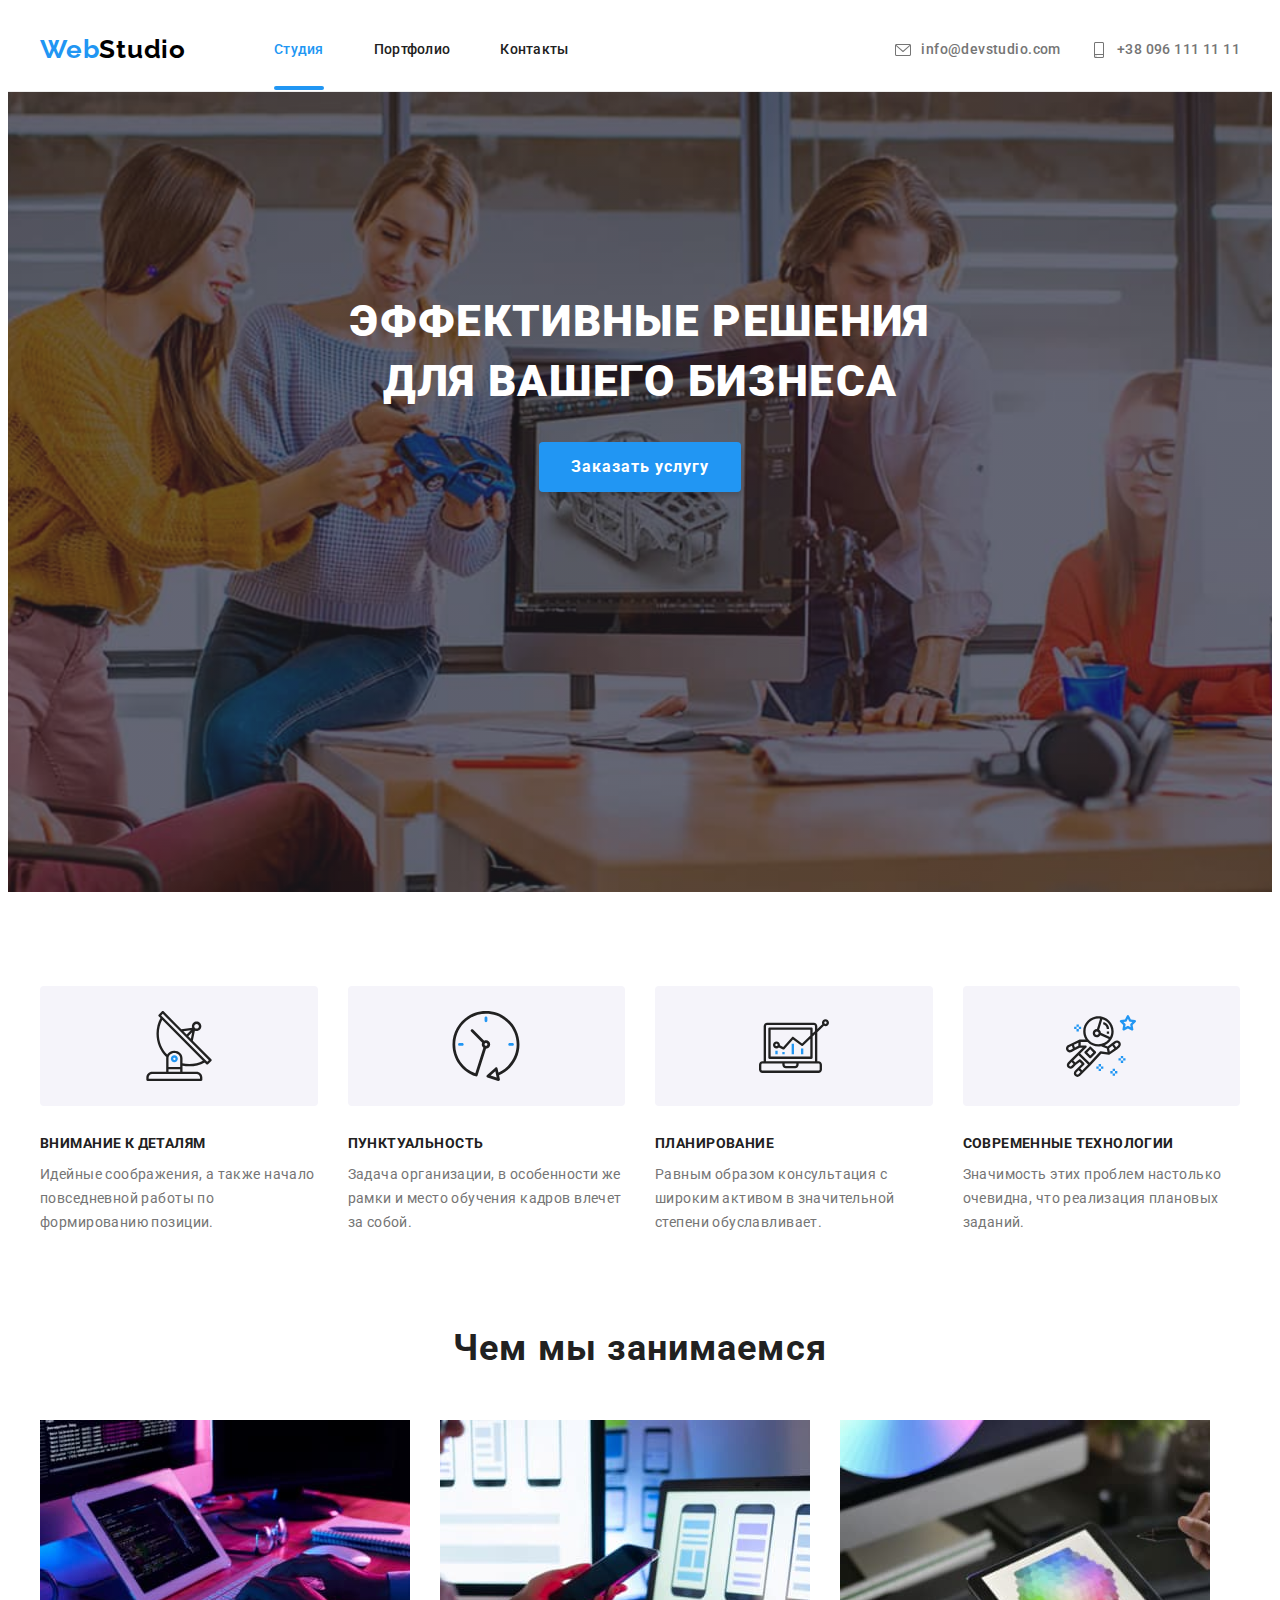
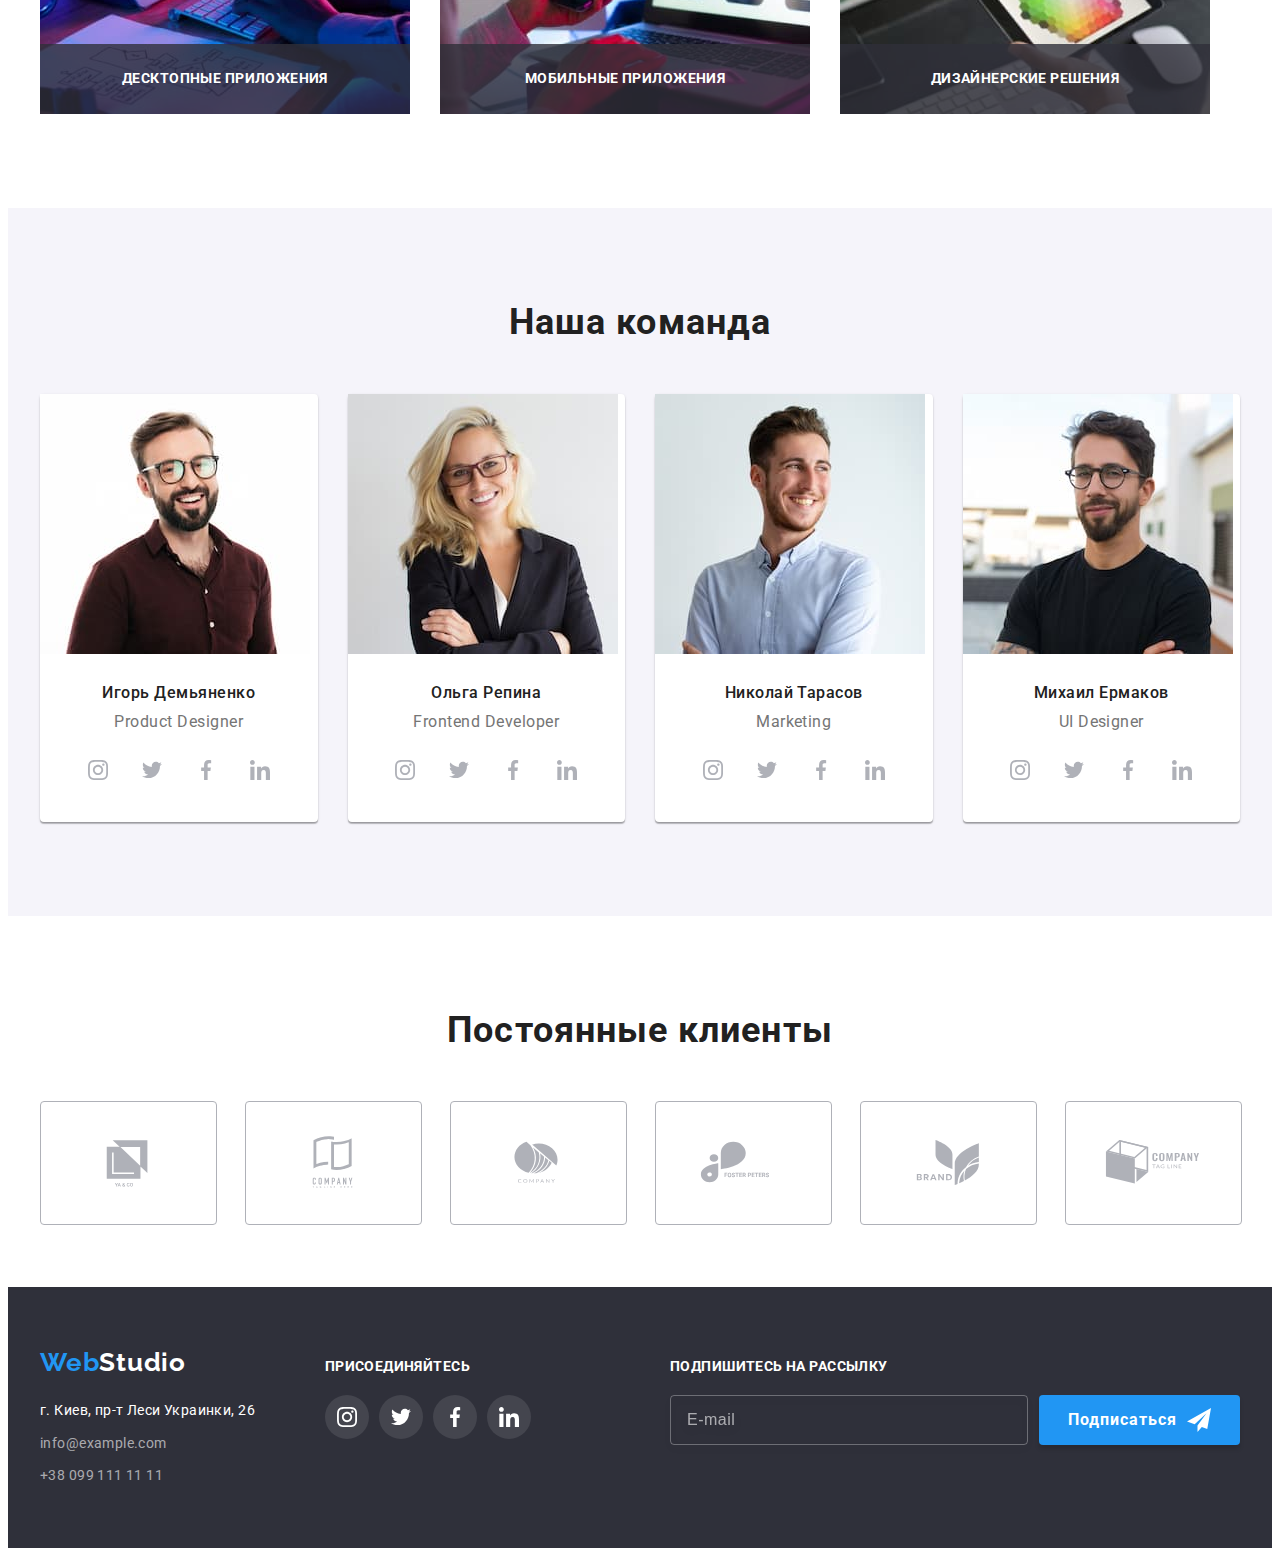
==== commit 39df3448: "fix padding" ====
--- a/index.html
+++ b/index.html
@@ -31,7 +31,6 @@
         <!-- Навигация. Логотип-ссылка с текстом-->
         <nav class="top-nav">
           <a href="./index.html" class="logo logo-animation"><span class="color-logo">Web</span>Studio</a>
-          <!-- <div class="menu__container is-open" id="menu-container" data-menu> -->
           <!-- Навигация. Информация и контакты -->
           <ul class="header__nav list">
             <li class="header__item">
--- a/css/main.min.css
+++ b/css/main.min.css
@@ -1,2 +1,2 @@
-:root{--primary-text-color: #212121;--secondary-text-color: #757575;--accent-color: #2196f3;--background-color: #e5e5e5;--background-context-color: #f5f4fa;--rare-text-color: #ffffff;--time-deploy: cubic-bezier(0.4, 0, 0.2, 1)}p,h1,h2,h3,h4,h5,h6{margin-top:0;margin-bottom:0}ul{margin-top:0;margin-bottom:0;padding-left:0}a{text-decoration:none}.list{list-style:none;margin:0;padding:0}img{display:block;max-width:100%;height:auto}@keyframes fadeOut{0%{opacity:1}100%{opacity:0}}.logo-animation:hover,.logo-animation:focus{animation:fadeOut 1s both}.visually-hidden{position:absolute;width:1px;height:1px;margin:-1px;padding:0;overflow:hidden;border:0;clip:rect(0 0 0 0)}body{font-family:Roboto, sans-serif;background-color:var(--rare-text-color);color:var(--primary-text-color)}body.modal-open{overflow:hidden}.container{width:100%;padding-left:15px;padding-right:15px;margin:0 auto}@media screen and (min-width: 480px){.container{max-width:480px}}@media screen and (min-width: 768px){.container{max-width:768px}}@media screen and (min-width: 1200px){.container{max-width:1200px}}.section{padding-top:60px;padding-bottom:60px}@media screen and (min-width: 1200px){.section{padding-top:94px;padding-bottom:94px}}.header{border-bottom:1px solid #ececec}.nav{display:flex;align-items:center;justify-content:space-between}@media screen and (min-width: 768px){.nav{display:flex;align-items:center}}@media screen and (min-width: 768px){.top-nav{display:flex;align-items:center}}.header__nav{display:none}@media screen and (min-width: 768px){.header__nav{display:flex}.header__nav .header__item+.header__item{margin-left:50px}}.header__nav-right{display:none}@media screen and (min-width: 768px){.header__nav-right{display:flex;flex-direction:column;margin-left:auto}.header__nav-right .header__item+.header__item{margin-top:10px}}@media screen and (min-width: 1200px){.header__nav-right{flex-direction:row;align-items:center}.header__nav-right .header__item+.header__item{margin-top:0;margin-left:30px}}@media screen and (min-width: 768px){.contact__link{display:block;padding:32px 0;font-weight:500;font-size:14px;line-height:1.14;letter-spacing:0.03em;letter-spacing:0.02em;color:var(--primary-text-color);transition:color 250ms var(--time-deploy)}.contact__link:hover,.contact__link:focus{color:var(--accent-color)}.contact__link.current{color:var(--accent-color);position:relative}.contact__link.current::after{content:'';position:absolute;display:block;bottom:0;width:100%;height:4px;background-color:var(--accent-color);border-radius:2px}}@media screen and (min-width: 768px){.adress__icon{margin-right:8px;fill:currentColor;transition:fill 250ms var(--time-deploy)}.adress__icon:hover,.adress__icon:focus{fill:currentColor}}@media screen and (min-width: 1200px){.adress__icon{margin-right:10px}}@media screen and (min-width: 768px){.adress__link{display:flex;align-items:center;font-weight:500;font-size:12px;line-height:1.16;letter-spacing:0.03em;letter-spacing:0.02em;color:var(--secondary-text-color);transition:color 250ms var(--time-deploy)}}@media screen and (min-width: 768px) and (min-width: 1200px){.adress__link{padding:32px 0;font-size:14px;line-height:1.14;letter-spacing:0.03em}}@media screen and (min-width: 768px){.adress__link:hover,.adress__link:focus{color:var(--accent-color)}}.mobile__menu-container{position:fixed;background-color:var(--rare-text-color);width:100vw;top:0;height:100vh;padding-top:48px;padding-bottom:48px;z-index:2}.mobile__menu-container .container{position:relative;display:flex;flex-direction:column;justify-content:space-between;height:100%}@media screen and (min-width: 768px){.mobile__menu-container{display:none}}.menu__button-open,.menu__button-close{display:inline-flex;margin:0;padding:0;border:none;background-color:transparent;cursor:pointer;transition:fill 250ms var(--time-deploy)}.menu__button-open:hover,.menu__button-open:focus,.menu__button-close:hover,.menu__button-close:focus{fill:var(--accent-color)}@media screen and (min-width: 768px){.menu__button-open,.menu__button-close{display:none}}.menu__button-close{position:absolute;right:15px;top:-37px}.mobile__menu-item:not(:last-child){margin-bottom:32px}.mobile__menu-link{font-weight:500;font-size:40px;line-height:1.17;letter-spacing:0.03em;text-align:center;letter-spacing:0.02em;color:var(--primary-text-color);transition:color 250ms var(--time-deploy)}.mobile__menu-link:hover,.mobile__menu-link:focus{color:var(--accent-color)}.mobile_contacts-list{margin-bottom:64px}.mobile__contacts-item:not(:last-child){margin-bottom:32px}.mobile__contacts-link{font-weight:500;font-size:24px;font-size:24px;line-height:1.16;letter-spacing:0.03em;letter-spacing:0.02em;color:var(--secondary-text-color);transition:color 250ms var(--time-deploy)}.mobile__contacts-link:hover,.mobile__contacts-link:focus{color:var(--accent-color)}.mobile__contacts-style{font-size:34px;line-height:1.17}.mobile_social-list{display:flex}.mobile__social-item:not(:last-child){margin-right:10px}.mobile__social-item:not(:last-child) .mobile__social-link{border-right:1px solid rgba(33,33,33,0.2)}.mobile__social-link{font-weight:500;font-size:18px;line-height:1.22;letter-spacing:0.03em;letter-spacing:0.02em;color:var(--accent-color);padding-right:10px}.mobile__menu-container.is-hidden{opacity:0;pointer-events:none;visibility:hidden;transition:opacity 250ms var(--time-deploy),visibility 250ms var(--time-deploy)}.logo{display:block;font-family:Raleway;font-weight:bold;font-size:24px;letter-spacing:0.03em;line-height:1.16;padding-top:16px;padding-bottom:16px;margin-right:auto;color:#000000}@media screen and (min-width: 1200px){.logo{font-size:26px;line-height:1.2}}@media screen and (min-width: 1200px){.logo{padding-top:24px;padding-bottom:25px;margin-right:93px}}@media screen and (min-width: 768px){.logo{padding-top:26px;padding-bottom:26px;margin-right:88px}}.logo__footer{display:block;font-family:Raleway;font-weight:bold;font-size:24px;letter-spacing:0.03em;line-height:1.16;text-align:center;margin-bottom:20px;color:var(--rare-text-color)}@media screen and (min-width: 1200px){.logo__footer{font-size:26px;line-height:1.2}}@media screen and (min-width: 1200px){.logo__footer{text-align:left}}.color-logo{color:var(--accent-color)}button{font-family:inherit}.button__primary{display:block;padding:10px 32px;margin-left:auto;margin-right:auto;border-radius:4px;font-weight:bold;font-size:16px;line-height:1.88;text-align:center;letter-spacing:0.06em;color:var(--rare-text-color);background-color:var(--accent-color);border:0;box-shadow:0px 4px 4px rgba(0,0,0,0.15);cursor:pointer;transition:color 250ms var(--time-deploy),background-color 250ms var(--time-deploy)}.button__primary:hover,.button__primary:focus{background-color:#188ce8}.subscribe__button{display:block;padding:10px 32px;margin-left:auto;margin-right:auto;border-radius:4px;font-weight:bold;font-size:16px;line-height:1.88;text-align:center;letter-spacing:0.06em;color:var(--rare-text-color);background-color:var(--accent-color);border:0;box-shadow:0px 4px 4px rgba(0,0,0,0.15);cursor:pointer;transition:color 250ms var(--time-deploy),background-color 250ms var(--time-deploy);display:flex;justify-content:center;align-items:center;padding:10px 29px}.subscribe__button:hover,.subscribe__button:focus{background-color:#188ce8}@media screen and (min-width: 1200px){.subscribe__button{position:absolute;bottom:0;right:0;justify-content:left}}.send-button{display:block;padding:10px 32px;margin-left:auto;margin-right:auto;border-radius:4px;font-weight:bold;font-size:16px;line-height:1.88;text-align:center;letter-spacing:0.06em;color:var(--rare-text-color);background-color:var(--accent-color);border:0;box-shadow:0px 4px 4px rgba(0,0,0,0.15);cursor:pointer;transition:color 250ms var(--time-deploy),background-color 250ms var(--time-deploy);padding:10px 56px}.send-button:hover,.send-button:focus{background-color:#188ce8}.backdrop{position:fixed;overflow-y:scroll;top:0;left:0;width:100%;height:100%;background-color:rgba(0,0,0,0.2);transition:opacity 250ms var(--time-deploy),visibility 250ms var(--time-deploy)}.backdrop.is-hidden{visibility:hidden;opacity:0;pointer-events:none}.main{max-width:1600px;min-height:400px;margin-left:auto;margin-right:auto;padding-top:118px;padding-bottom:118px;text-align:center;background-color:#c4c4c4;background-image:linear-gradient(to left, rgba(47,48,58,0.4), rgba(47,48,58,0.4)),url("../images/mobile/imghero.jpg");background-repeat:no-repeat;background-position:center;background-size:cover}@media (min-device-pixel-ratio: 2), (-webkit-min-device-pixel-ratio: 2), (min-resolution: 192dpi), (min-resolution: 2dppx){.main{background-image:linear-gradient(to left, rgba(47,48,58,0.4), rgba(47,48,58,0.4)),url("../images/mobile/imghero@2x.jpg")}}@media screen and (min-width: 768px){.main{background-image:linear-gradient(to left, rgba(47,48,58,0.4), rgba(47,48,58,0.4)),url("../images/tablet/imghero.jpg")}}@media screen and (min-width: 768px) and (min-device-pixel-ratio: 2), (-webkit-min-device-pixel-ratio: 2), (min-resolution: 192dpi), (min-resolution: 2dppx){.main{background-image:linear-gradient(to left, rgba(47,48,58,0.4), rgba(47,48,58,0.4)),url("../images/tablet/imghero@2x.jpg")}}@media screen and (min-width: 1200px){.main{display:block;padding-top:200px;padding-bottom:200px;background-image:linear-gradient(to left, rgba(47,48,58,0.4), rgba(47,48,58,0.4)),url("../images/desktop/imghero.jpg")}}@media screen and (min-width: 1200px) and (min-device-pixel-ratio: 2), (-webkit-min-device-pixel-ratio: 2), (min-resolution: 192dpi), (min-resolution: 2dppx){.main{background-image:linear-gradient(to left, rgba(47,48,58,0.4), rgba(47,48,58,0.4)),url("../images/desktop/imghero@2x.jpg")}}.main-section{text-transform:uppercase;font-weight:900;font-size:26px;line-height:1.62;letter-spacing:0.03em;letter-spacing:0.06em;text-align:center;color:var(--rare-text-color);max-width:360px;margin:0 auto 30px}@media screen and (min-width: 1200px){.main-section{font-size:44px;line-height:1.36;letter-spacing:0.03em;max-width:696px}}.section__title{font-weight:bold;font-size:28px;line-height:1.17;letter-spacing:0.03em;text-align:center;color:var(--primary-text-color);margin-bottom:30px}@media screen and (min-width: 1200px){.section__title{font-size:36px;line-height:1.16;letter-spacing:0.03em;margin-bottom:50px}}.title{text-transform:uppercase;font-weight:bold;font-size:14px;line-height:1.14;letter-spacing:0.03em;color:var(--primary-text-color);margin-bottom:10px}@media screen and (min-width: 0) and (max-width: 767px){.title{text-align:center}}.text-description{font-size:14px;line-height:1.72;letter-spacing:0.03em;color:var(--secondary-text-color)}@media screen and (min-width: 768px){.service{display:flex;flex-wrap:wrap;margin-left:-30px;margin-top:-30px}}@media screen and (min-width: 768px){.service__item{flex-basis:calc(100% / 2 - 30px);margin-left:30px;margin-top:30px}}@media screen and (min-width: 1200px){.service__item{flex-basis:calc(100% / 4 - 30px)}}.service__item:not(:last-child){margin-bottom:30px}@media screen and (min-width: 768px){.service__item:not(:last-child){margin-bottom:0}}.service__icon-box{display:flex;justify-content:center;align-items:center;padding:25px 0px;margin-bottom:30px;background-color:#f5f4fa;border-radius:4px}.studio__section{padding-top:0}@media screen and (min-width: 0) and (max-width: 1199px){.studio__section{position:absolute;width:1px;height:1px;margin:-1px;padding:0;overflow:hidden;border:0;clip:rect(0 0 0 0)}}.studio{display:flex;margin-top:50px}.studio__item{position:relative;margin-right:30px}.studio__item:nth-child(3n){margin-right:0}.desc{position:absolute;display:flex;align-items:center;justify-content:center;height:70px;bottom:0;width:100%;background:rgba(47,48,58,0.8);color:var(--rare-text-color);font-weight:700;font-size:14px;line-height:1.14;letter-spacing:0.03em;text-transform:uppercase}.command{background-color:#f5f4fa}.command__list{transition:box-shadow 250ms var(--time-deploy)}@media screen and (min-width: 768px){.command__list{display:flex;flex-wrap:wrap;padding:0;margin:0;margin-left:-30px;margin-top:-30px}}.command__list>.card__item{margin-top:30px;background-color:var(--rare-text-color);border-radius:4px;box-shadow:0px 1px 3px rgba(0,0,0,0.12),0px 1px 1px rgba(0,0,0,0.14),0px 2px 1px rgba(0,0,0,0.2)}@media screen and (min-width: 768px){.card__item{flex-basis:calc(100% / 2 - 30px);margin-left:30px}}@media screen and (min-width: 1200px){.card__item{flex-basis:calc(100% / 4 - 30px);margin-left:30px}}.command__link{display:flex;align-items:center;justify-content:center;padding:16px 0 0;margin:0;list-style:none}.command__link-item{width:44px;height:44px}.command__link-item:not(:last-child){margin-right:10px}.command__link-link{width:100%;height:100%;display:flex;align-items:center;justify-content:center;border-radius:50%;background-color:var(--rare-text-color);transition:background-color 250ms var(--time-deploy)}.command__link-link:hover,.command__link-link:focus{background-color:var(--accent-color)}.command__icon{fill:#afb1b8;transition:fill 250ms var(--time-deploy)}.command__link-link:hover .command__icon,.command__link-link:focus .command__icon{fill:var(--rare-text-color)}.names{margin-bottom:10px;font-weight:500;font-size:16px;line-height:1.18;text-align:center;letter-spacing:0.03em}.profession{font-size:16px;line-height:1.18;text-align:center;letter-spacing:0.03em;color:var(--secondary-text-color)}.text__item{padding:30px 0 24px}@media screen and (min-width: 1200px){.text__item{padding:30px 0}}.client__list{display:flex;flex-wrap:wrap;margin-left:-30px;margin-top:-30px}.client__item{flex-basis:calc(100% / 2 - 30px);margin-top:30px;margin-left:30px}@media screen and (min-width: 768px){.client__item{flex-basis:calc(100% / 3 - 30px)}}@media screen and (min-width: 1200px){.client__item{flex-basis:calc(100% / 6 - 30px)}}.client__link{height:100%;width:100%;display:flex;align-items:center;justify-content:center;padding:15px 0;border:1px solid #afb1b8;border-radius:4px;color:#afb1b8;transition:border-color 250ms var(--time-deploy)}.client__link:hover,.client__link:focus{border:1px solid var(--accent-color)}.client__icon{fill:currentColor;color:#afb1b8;transition:fill 250ms var(--time-deploy)}.client__link:hover .client__icon,.client__link:focus .client__icon{fill:var(--accent-color)}.footer{background-color:#2f303a;padding:60px 0}@media screen and (min-width: 768px){.footer-position{display:flex;flex-wrap:wrap;justify-content:space-around;align-items:baseline}}@media screen and (min-width: 1200px){.footer-position{align-items:baseline;justify-content:space-between}}.footer__nav-link{font-style:normal;color:rgba(255,255,255,0.6);transition:text-shadow 250ms var(--time-deploy);font-size:14px;line-height:1.71;letter-spacing:0.03em}.footer__nav-link:hover,.footer__nav-link:focus{text-shadow:0px 4px 4px rgba(0,0,0,0.25)}@media screen and (min-width: 1200px){.footer__nav-link{display:inline-block}}@media screen and (max-width: 1199px){.footer__nav{text-align:center}.footer__nav .footer__nav-item+.footer__nav-item{margin-top:8px}}@media screen and (min-width: 1200px){.footer__nav .footer__nav-item+.footer__nav-item{margin-top:9px}}.adr{color:var(--rare-text-color)}.footer-title{text-transform:uppercase;color:var(--rare-text-color);font-weight:bold;font-size:14px;line-height:1.14;letter-spacing:0.03em}@media screen and (max-width: 767px){.footer-title{margin-top:60px}}@media screen and (min-width: 1200px){.footer-title{margin-bottom:20px;text-align:left}}.footer__list{display:flex;align-items:center;justify-content:center;margin-top:20px}@media screen and (min-width: 1200px){.footer__list{display:flex;justify-content:center}}.footer__link-item{width:44px;height:44px}.footer__link-item:not(:last-child){margin-right:10px}.footer__link{width:100%;height:100%;display:flex;align-items:center;justify-content:center;border-radius:50%;color:var(--rare-text-color);background-color:rgba(255,255,255,0.1);transition:background-color 250ms var(--time-deploy)}.footer__link:hover,.footer__link:focus{background-color:var(--accent-color)}.footer__icon{fill:currentColor}.subscribe__button-icon{fill:var(--rare-text-color);margin-left:10px}.subscription__form{text-align:center;position:relative}@media screen and (min-width: 1200px){.subscription__form{display:flex;flex-direction:column;width:570px;margin-top:0}}.mail-input{width:100%;height:50px;border:1px solid rgba(255,255,255,0.3);box-sizing:border-box;filter:drop-shadow(0px 4px 4px rgba(0,0,0,0.15));border-radius:4px;color:rgba(255,255,255,0.6);background-color:transparent}@media screen and (min-width: 320px) and (max-width: 1199px){.mail-input{margin:20px auto}}@media screen and (min-width: 1200px){.mail-input{width:358px;padding-left:12px;margin-right:12px}}.mail-input::placeholder{font-size:16px;line-height:1.25;letter-spacing:0.03em;color:rgba(255,255,255,0.6)}.style-scope-button{font-weight:500;font-size:16px;line-height:1.62;letter-spacing:0.03em;padding:6px 22px;text-align:center;border-radius:4px;color:var(--primary-text-color);background-color:var(--background-context-color);border-color:transparent;cursor:pointer;transition:color 250ms var(--time-deploy),background-color 250ms var(--time-deploy),box-shadow 250ms var(--time-deploy)}.style-scope-button:hover,.style-scope-button:focus{color:var(--rare-text-color);background-color:var(--accent-color);box-shadow:0px 3px 1px rgba(0,0,0,0.1),0px 1px 2px rgba(0,0,0,0.08),0px 2px 2px rgba(0,0,0,0.12)}.portfolio-buttons{display:flex;flex-wrap:wrap;justify-content:flex-start;margin-left:auto;margin-right:auto;margin-bottom:40px;margin-top:-21px}@media screen and (min-width: 768px){.portfolio-buttons{margin-bottom:36px;display:flex;align-items:center;justify-content:center;flex-wrap:nowrap}.portfolio-buttons .item+.item{margin-left:8px}}@media screen and (min-width: 1200px){.portfolio-buttons{margin-bottom:50px}}.item{margin-right:8px;margin-top:21px}.title-adverb{font-weight:bold;font-size:18px;line-height:2;letter-spacing:0.03em;letter-spacing:0.06em;color:var(--primary-text-color)}.text{margin-top:4px;font-size:16px;line-height:1.87;letter-spacing:0.03em;color:var(--secondary-text-color)}@media screen and (min-width: 768px){.portfolio-items{display:flex;flex-wrap:wrap;padding:0;margin:0;margin-left:-30px;margin-top:-30px}.portfolio-items>.portfolio-item{margin-left:30px;margin-top:30px}}@media screen and (min-width: 768px) and (min-width: 768px){.portfolio-items>.portfolio-item{flex-basis:calc(100% / 2 - 30px)}}@media screen and (min-width: 768px) and (min-width: 1200px){.portfolio-items>.portfolio-item{flex-basis:calc(100% / 3 - 30px)}}.portfolio-items .portfolio-item:not(:last-child){margin-bottom:30px}.portfolio-card{padding:20px 24px;border:1px solid #ececec;border-top:0}.text-hidden{position:absolute;font-size:18px;line-height:1.56;letter-spacing:0.03em;top:0;left:0;padding:63px 24px;width:100%;height:100%;color:#ffffff;background-color:rgba(33,149,243,0.9);border-bottom:0;margin:0;overflow:auto;transform:translateY(100%);transition:transform 250ms var(--time-deploy)}.portfolio-link:hover .text-hidden,.portfolio-link:focus .text-hidden{transform:translateY(0%)}@media screen and (min-width: 768px){.text-hidden{padding:49px 24px}}.card-thumb{position:relative;overflow:hidden}.portfolio-link{display:flex;flex-direction:column;height:100%}.portfolio-link:hover,.portfolio-link:focus{box-shadow:0px 1px 1px rgba(0,0,0,0.12),0px 4px 4px rgba(0,0,0,0.06),1px 4px 6px rgba(0,0,0,0.16)}.grow{flex-grow:1}.modal{position:absolute;top:50%;left:50%;transform:translate(-50%, -50%);width:450px;min-height:581px;background-color:var(--rare-text-color);box-shadow:0px 1px 3px rgba(0,0,0,0.12),0px 1px 1px rgba(0,0,0,0.14),0px 2px 1px rgba(0,0,0,0.2);border-radius:4px;padding:40px}@media screen and (min-width: 1200px){.modal{width:528px}}.modal__close-btn{position:absolute;display:flex;align-items:center;justify-content:center;cursor:pointer;width:30px;height:30px;top:8px;right:8px;padding:0;background-color:unset;border:1px solid rgba(0,0,0,0.1);border-radius:50%}.modal-close-icon{transition:fill 250ms var(--time-deploy)}.modal__close-btn:hover .modal-close-icon,.modal__close-btn:focus .modal-close-icon{fill:var(--accent-color)}.form-text{font-weight:bold;font-size:20px;line-height:1.15;letter-spacing:0.03em;text-align:center;color:var(--primary-text-color);margin-bottom:12px}.data-form-field{margin-bottom:10px}.data-form-field.text-input{margin-bottom:20px}.input-wrap{display:block;position:relative}.data-form-input{width:100%;height:40px;border:1px solid rgba(33,33,33,0.2);border-radius:4px;padding-left:42px;transition:border-color 250ms var(--time-deploy)}.data-form-input:focus{border-color:var(--accent-color);outline:none}.modal-comment{width:100%;height:120px;border:1px solid rgba(33,33,33,0.2);border-radius:4px;padding:12px 16px;resize:none;transition:border-color 250ms var(--time-deploy)}.modal-comment:focus{border-color:var(--accent-color);outline:none}.modal-comment::placeholder{font-size:14px;line-height:1.14;letter-spacing:0.03em;letter-spacing:0.01em;color:rgba(117,117,117,0.5)}.data-form-label{display:block;font-size:12px;line-height:1.17;letter-spacing:0.03em;letter-spacing:0.01em;color:var(--secondary-text-color);margin-bottom:4px}.data-form-input:focus+.data-form-label{color:var(--accent-color)}.data-icon{position:absolute;left:15px;top:50%;transform:translateY(-50%);transition:fill 250ms var(--time-deploy)}.data-form-input:focus+.data-icon{fill:var(--accent-color)}.check-icon{display:flex;align-items:center;justify-content:center;width:16px;height:15px;cursor:pointer;border-radius:2px;border:2px solid rgba(33,33,33,0.2);margin-right:7px;fill:var(--rare-text-color);transition:border-color 250ms var(--time-deploy),background-color 250ms var(--time-deploy)}.checkbox:checked+.check-label>.check-icon{background-color:var(--accent-color);border:none}.checkbox:focus+.check-label>.check-icon{border-color:var(--accent-color)}.check-label{display:flex;align-items:center;justify-content:center;font-size:12px;line-height:1.17;letter-spacing:0.03em;color:var(--secondary-text-color);margin-bottom:30px}@media screen and (min-width: 1200px){.check-label{font-size:14px;line-height:1.71;letter-spacing:0.03em}}.agreement-link{text-decoration:underline;color:var(--accent-color);margin-left:5px}
+:root{--primary-text-color: #212121;--secondary-text-color: #757575;--accent-color: #2196f3;--background-color: #e5e5e5;--background-context-color: #f5f4fa;--rare-text-color: #ffffff;--time-deploy: cubic-bezier(0.4, 0, 0.2, 1)}p,h1,h2,h3,h4,h5,h6{margin-top:0;margin-bottom:0}ul{margin-top:0;margin-bottom:0;padding-left:0}a{text-decoration:none}.list{list-style:none;margin:0;padding:0}img{display:block;max-width:100%;height:auto}@keyframes fadeOut{0%{opacity:1}100%{opacity:0}}.logo-animation:hover,.logo-animation:focus{animation:fadeOut 1s both}.visually-hidden{position:absolute;width:1px;height:1px;margin:-1px;padding:0;overflow:hidden;border:0;clip:rect(0 0 0 0)}body{font-family:Roboto, sans-serif;background-color:var(--rare-text-color);color:var(--primary-text-color)}body.modal-open{overflow:hidden}.container{width:100%;padding-left:15px;padding-right:15px;margin:0 auto}@media screen and (min-width: 480px){.container{max-width:480px}}@media screen and (min-width: 768px){.container{max-width:768px}}@media screen and (min-width: 1200px){.container{max-width:1200px}}.section{padding-top:60px;padding-bottom:60px}@media screen and (min-width: 1200px){.section{padding-top:94px;padding-bottom:94px}}.header{border-bottom:1px solid #ececec}.nav{display:flex;align-items:center;justify-content:space-between}@media screen and (min-width: 768px){.nav{display:flex;align-items:center}}@media screen and (min-width: 768px){.top-nav{display:flex;align-items:center}}.header__nav{display:none}@media screen and (min-width: 768px){.header__nav{display:flex}.header__nav .header__item+.header__item{margin-left:50px}}.header__nav-right{display:none}@media screen and (min-width: 768px){.header__nav-right{display:flex;flex-direction:column;margin-left:auto}.header__nav-right .header__item+.header__item{margin-top:10px}}@media screen and (min-width: 1200px){.header__nav-right{flex-direction:row;align-items:center}.header__nav-right .header__item+.header__item{margin-top:0;margin-left:30px}}@media screen and (min-width: 768px){.contact__link{display:block;padding:32px 0;font-weight:500;font-size:14px;line-height:1.14;letter-spacing:0.03em;letter-spacing:0.02em;color:var(--primary-text-color);transition:color 250ms var(--time-deploy)}.contact__link:hover,.contact__link:focus{color:var(--accent-color)}.contact__link.current{color:var(--accent-color);position:relative}.contact__link.current::after{content:'';position:absolute;display:block;bottom:0;width:100%;height:4px;background-color:var(--accent-color);border-radius:2px}}@media screen and (min-width: 768px){.adress__icon{margin-right:8px;fill:currentColor;transition:fill 250ms var(--time-deploy)}.adress__icon:hover,.adress__icon:focus{fill:currentColor}}@media screen and (min-width: 1200px){.adress__icon{margin-right:10px}}@media screen and (min-width: 768px){.adress__link{display:flex;align-items:center;font-weight:500;font-size:12px;line-height:1.16;letter-spacing:0.03em;letter-spacing:0.02em;color:var(--secondary-text-color);transition:color 250ms var(--time-deploy)}}@media screen and (min-width: 768px) and (min-width: 1200px){.adress__link{padding:32px 0;font-size:14px;line-height:1.14;letter-spacing:0.03em}}@media screen and (min-width: 768px){.adress__link:hover,.adress__link:focus{color:var(--accent-color)}}.mobile__menu-container{position:fixed;background-color:var(--rare-text-color);width:100vw;top:0;height:100vh;padding-top:48px;padding-bottom:48px;z-index:2}.mobile__menu-container .container{position:relative;display:flex;flex-direction:column;justify-content:space-between;height:100%}@media screen and (min-width: 768px){.mobile__menu-container{display:none}}.menu__button-open,.menu__button-close{display:inline-flex;margin:0;padding:0;border:none;background-color:transparent;cursor:pointer;transition:fill 250ms var(--time-deploy)}.menu__button-open:hover,.menu__button-open:focus,.menu__button-close:hover,.menu__button-close:focus{fill:var(--accent-color)}@media screen and (min-width: 768px){.menu__button-open,.menu__button-close{display:none}}.menu__button-close{position:absolute;right:15px;top:-37px}.mobile__menu-item:not(:last-child){margin-bottom:32px}.mobile__menu-link{font-weight:500;font-size:40px;line-height:1.17;letter-spacing:0.03em;text-align:center;letter-spacing:0.02em;color:var(--primary-text-color);transition:color 250ms var(--time-deploy)}.mobile__menu-link:hover,.mobile__menu-link:focus{color:var(--accent-color)}.mobile_contacts-list{margin-bottom:64px}.mobile__contacts-item:not(:last-child){margin-bottom:32px}.mobile__contacts-link{font-weight:500;font-size:24px;font-size:24px;line-height:1.16;letter-spacing:0.03em;letter-spacing:0.02em;color:var(--secondary-text-color);transition:color 250ms var(--time-deploy)}.mobile__contacts-link:hover,.mobile__contacts-link:focus{color:var(--accent-color)}.mobile__contacts-style{font-size:34px;line-height:1.17}.mobile_social-list{display:flex}.mobile__social-item:not(:last-child){margin-right:10px}.mobile__social-item:not(:last-child) .mobile__social-link{border-right:1px solid rgba(33,33,33,0.2)}.mobile__social-link{font-weight:500;font-size:18px;line-height:1.22;letter-spacing:0.03em;letter-spacing:0.02em;color:var(--accent-color);padding-right:10px}.mobile__menu-container.is-hidden{opacity:0;pointer-events:none;visibility:hidden;transition:opacity 250ms var(--time-deploy),visibility 250ms var(--time-deploy)}.logo{display:block;font-family:Raleway;font-weight:bold;font-size:24px;letter-spacing:0.03em;line-height:1.16;padding-top:16px;padding-bottom:16px;margin-right:auto;color:#000000}@media screen and (min-width: 1200px){.logo{font-size:26px;line-height:1.2}}@media screen and (min-width: 1200px){.logo{padding-top:24px;padding-bottom:25px;margin-right:93px}}@media screen and (min-width: 768px){.logo{padding-top:26px;padding-bottom:26px;margin-right:88px}}.logo__footer{display:block;font-family:Raleway;font-weight:bold;font-size:24px;letter-spacing:0.03em;line-height:1.16;text-align:center;margin-bottom:20px;color:var(--rare-text-color)}@media screen and (min-width: 1200px){.logo__footer{font-size:26px;line-height:1.2}}@media screen and (min-width: 1200px){.logo__footer{text-align:left}}.color-logo{color:var(--accent-color)}button{font-family:inherit}.button__primary{display:block;padding:10px 32px;margin-left:auto;margin-right:auto;border-radius:4px;font-weight:bold;font-size:16px;line-height:1.88;text-align:center;letter-spacing:0.06em;color:var(--rare-text-color);background-color:var(--accent-color);border:0;box-shadow:0px 4px 4px rgba(0,0,0,0.15);cursor:pointer;transition:color 250ms var(--time-deploy),background-color 250ms var(--time-deploy)}.button__primary:hover,.button__primary:focus{background-color:#188ce8}.subscribe__button{display:block;padding:10px 32px;margin-left:auto;margin-right:auto;border-radius:4px;font-weight:bold;font-size:16px;line-height:1.88;text-align:center;letter-spacing:0.06em;color:var(--rare-text-color);background-color:var(--accent-color);border:0;box-shadow:0px 4px 4px rgba(0,0,0,0.15);cursor:pointer;transition:color 250ms var(--time-deploy),background-color 250ms var(--time-deploy);display:flex;justify-content:center;align-items:center;padding:10px 29px}.subscribe__button:hover,.subscribe__button:focus{background-color:#188ce8}@media screen and (min-width: 1200px){.subscribe__button{position:absolute;bottom:0;right:0;justify-content:left}}.send-button{display:block;padding:10px 32px;margin-left:auto;margin-right:auto;border-radius:4px;font-weight:bold;font-size:16px;line-height:1.88;text-align:center;letter-spacing:0.06em;color:var(--rare-text-color);background-color:var(--accent-color);border:0;box-shadow:0px 4px 4px rgba(0,0,0,0.15);cursor:pointer;transition:color 250ms var(--time-deploy),background-color 250ms var(--time-deploy);padding:10px 56px}.send-button:hover,.send-button:focus{background-color:#188ce8}.backdrop{position:fixed;overflow-y:scroll;top:0;left:0;width:100%;height:100%;background-color:rgba(0,0,0,0.2);transition:opacity 250ms var(--time-deploy),visibility 250ms var(--time-deploy)}.backdrop.is-hidden{visibility:hidden;opacity:0;pointer-events:none}.main{max-width:1600px;min-height:400px;margin-left:auto;margin-right:auto;padding-top:118px;padding-bottom:118px;text-align:center;background-color:#c4c4c4;background-image:linear-gradient(to left, rgba(47,48,58,0.4), rgba(47,48,58,0.4)),url("../images/mobile/imghero.jpg");background-repeat:no-repeat;background-position:center;background-size:cover}@media (min-device-pixel-ratio: 2), (-webkit-min-device-pixel-ratio: 2), (min-resolution: 192dpi), (min-resolution: 2dppx){.main{background-image:linear-gradient(to left, rgba(47,48,58,0.4), rgba(47,48,58,0.4)),url("../images/mobile/imghero@2x.jpg")}}@media screen and (min-width: 768px){.main{background-image:linear-gradient(to left, rgba(47,48,58,0.4), rgba(47,48,58,0.4)),url("../images/tablet/imghero.jpg")}}@media screen and (min-width: 768px) and (min-device-pixel-ratio: 2), (-webkit-min-device-pixel-ratio: 2), (min-resolution: 192dpi), (min-resolution: 2dppx){.main{background-image:linear-gradient(to left, rgba(47,48,58,0.4), rgba(47,48,58,0.4)),url("../images/tablet/imghero@2x.jpg")}}@media screen and (min-width: 1200px){.main{display:block;padding-top:200px;padding-bottom:200px;background-image:linear-gradient(to left, rgba(47,48,58,0.4), rgba(47,48,58,0.4)),url("../images/desktop/imghero.jpg")}}@media screen and (min-width: 1200px) and (min-device-pixel-ratio: 2), (-webkit-min-device-pixel-ratio: 2), (min-resolution: 192dpi), (min-resolution: 2dppx){.main{background-image:linear-gradient(to left, rgba(47,48,58,0.4), rgba(47,48,58,0.4)),url("../images/desktop/imghero@2x.jpg")}}.main-section{text-transform:uppercase;font-weight:900;font-size:26px;line-height:1.62;letter-spacing:0.03em;letter-spacing:0.06em;text-align:center;color:var(--rare-text-color);max-width:360px;margin:0 auto 30px}@media screen and (min-width: 1200px){.main-section{font-size:44px;line-height:1.36;letter-spacing:0.03em;max-width:696px}}.section__title{font-weight:bold;font-size:28px;line-height:1.17;letter-spacing:0.03em;text-align:center;color:var(--primary-text-color);margin-bottom:30px}@media screen and (min-width: 1200px){.section__title{font-size:36px;line-height:1.16;letter-spacing:0.03em;margin-bottom:50px}}.title{text-transform:uppercase;font-weight:bold;font-size:14px;line-height:1.14;letter-spacing:0.03em;color:var(--primary-text-color);margin-bottom:10px}@media screen and (min-width: 0) and (max-width: 767px){.title{text-align:center}}.text-description{font-size:14px;line-height:1.72;letter-spacing:0.03em;color:var(--secondary-text-color)}@media screen and (min-width: 768px){.service{display:flex;flex-wrap:wrap;margin-left:-30px;margin-top:-30px}}@media screen and (min-width: 768px){.service__item{flex-basis:calc(100% / 2 - 30px);margin-left:30px;margin-top:30px}}@media screen and (min-width: 1200px){.service__item{flex-basis:calc(100% / 4 - 30px)}}.service__item:not(:last-child){margin-bottom:30px}@media screen and (min-width: 768px){.service__item:not(:last-child){margin-bottom:0}}.service__icon-box{display:flex;justify-content:center;align-items:center;padding:25px 0px;margin-bottom:30px;background-color:#f5f4fa;border-radius:4px}.studio__section{padding-top:0}@media screen and (min-width: 0) and (max-width: 1199px){.studio__section{position:absolute;width:1px;height:1px;margin:-1px;padding:0;overflow:hidden;border:0;clip:rect(0 0 0 0)}}.studio{display:flex;margin-top:50px}.studio__item{position:relative;margin-right:30px}.studio__item:nth-child(3n){margin-right:0}.desc{position:absolute;display:flex;align-items:center;justify-content:center;height:70px;bottom:0;width:100%;background:rgba(47,48,58,0.8);color:var(--rare-text-color);font-weight:700;font-size:14px;line-height:1.14;letter-spacing:0.03em;text-transform:uppercase}.command{background-color:#f5f4fa}.command__list{transition:box-shadow 250ms var(--time-deploy)}@media screen and (min-width: 768px){.command__list{display:flex;flex-wrap:wrap;padding:0;margin:0;margin-left:-30px;margin-top:-30px}}.command__list>.card__item{margin-top:30px;background-color:var(--rare-text-color);border-radius:4px;box-shadow:0px 1px 3px rgba(0,0,0,0.12),0px 1px 1px rgba(0,0,0,0.14),0px 2px 1px rgba(0,0,0,0.2)}@media screen and (min-width: 768px){.card__item{flex-basis:calc(100% / 2 - 30px);margin-left:30px}}@media screen and (min-width: 1200px){.card__item{flex-basis:calc(100% / 4 - 30px);margin-left:30px}}.command__link{display:flex;align-items:center;justify-content:center;padding:16px 0 0;margin:0;list-style:none}.command__link-item{width:44px;height:44px}.command__link-item:not(:last-child){margin-right:10px}.command__link-link{width:100%;height:100%;display:flex;align-items:center;justify-content:center;border-radius:50%;background-color:var(--rare-text-color);transition:background-color 250ms var(--time-deploy)}.command__link-link:hover,.command__link-link:focus{background-color:var(--accent-color)}.command__icon{fill:#afb1b8;transition:fill 250ms var(--time-deploy)}.command__link-link:hover .command__icon,.command__link-link:focus .command__icon{fill:var(--rare-text-color)}.names{margin-bottom:10px;font-weight:500;font-size:16px;line-height:1.18;text-align:center;letter-spacing:0.03em}.profession{font-size:16px;line-height:1.18;text-align:center;letter-spacing:0.03em;color:var(--secondary-text-color)}.text__item{padding:30px 0 24px}@media screen and (min-width: 1200px){.text__item{padding:30px 0}}.client__list{display:flex;flex-wrap:wrap;margin-left:-30px;margin-top:-30px}.client__item{flex-basis:calc(100% / 2 - 30px);margin-top:30px;margin-left:30px}@media screen and (min-width: 768px){.client__item{flex-basis:calc(100% / 3 - 30px)}}@media screen and (min-width: 1200px){.client__item{flex-basis:calc(100% / 6 - 30px)}}.client__link{height:100%;width:100%;display:flex;align-items:center;justify-content:center;padding:15px 0;border:1px solid #afb1b8;border-radius:4px;color:#afb1b8;transition:border-color 250ms var(--time-deploy)}.client__link:hover,.client__link:focus{border:1px solid var(--accent-color)}.client__icon{fill:currentColor;color:#afb1b8;transition:fill 250ms var(--time-deploy)}.client__link:hover .client__icon,.client__link:focus .client__icon{fill:var(--accent-color)}.footer{background-color:#2f303a;padding:60px 0}@media screen and (min-width: 768px){.footer-position{display:flex;flex-wrap:wrap;justify-content:space-around;align-items:baseline}}@media screen and (min-width: 1200px){.footer-position{align-items:baseline;justify-content:space-between}}.footer__nav-link{font-style:normal;color:rgba(255,255,255,0.6);transition:text-shadow 250ms var(--time-deploy);font-size:14px;line-height:1.71;letter-spacing:0.03em}.footer__nav-link:hover,.footer__nav-link:focus{text-shadow:0px 4px 4px rgba(0,0,0,0.25)}@media screen and (min-width: 1200px){.footer__nav-link{display:inline-block}}@media screen and (max-width: 1199px){.footer__nav{text-align:center}.footer__nav .footer__nav-item+.footer__nav-item{margin-top:8px}}@media screen and (min-width: 1200px){.footer__nav .footer__nav-item+.footer__nav-item{margin-top:9px}}.adr{color:var(--rare-text-color)}.footer-title{margin-top:60px;text-align:center;text-transform:uppercase;color:var(--rare-text-color);font-weight:bold;font-size:14px;line-height:1.14;letter-spacing:0.03em}@media screen and (min-width: 768px){.footer-title{margin-top:0}}@media screen and (min-width: 1200px){.footer-title{margin-bottom:20px;text-align:left}}@media screen and (min-width: 768px) and (max-width: 1199px){.footer__nav-middle{margin-left:120px}}.footer__list{display:flex;align-items:center;justify-content:center;margin-top:20px}@media screen and (min-width: 1200px){.footer__list{display:flex;justify-content:center}}.footer__link-item{width:44px;height:44px}.footer__link-item:not(:last-child){margin-right:10px}.footer__link{width:100%;height:100%;display:flex;align-items:center;justify-content:center;border-radius:50%;color:var(--rare-text-color);background-color:rgba(255,255,255,0.1);transition:background-color 250ms var(--time-deploy)}.footer__link:hover,.footer__link:focus{background-color:var(--accent-color)}.footer__icon{fill:currentColor}.subscribe__button-icon{fill:var(--rare-text-color);margin-left:10px}.subscription__form{margin-top:60px;text-align:center;position:relative}@media screen and (min-width: 1200px){.subscription__form{display:flex;flex-direction:column;width:570px;margin-top:0}}.mail-input{width:100%;height:50px;border:1px solid rgba(255,255,255,0.3);box-sizing:border-box;filter:drop-shadow(0px 4px 4px rgba(0,0,0,0.15));border-radius:4px;color:rgba(255,255,255,0.6);background-color:transparent;padding:15px 16px}@media screen and (min-width: 320px) and (max-width: 1199px){.mail-input{margin:20px auto}}@media screen and (min-width: 1200px){.mail-input{width:358px}}.mail-input::placeholder{font-size:16px;line-height:1.25;letter-spacing:0.03em;color:rgba(255,255,255,0.6)}.style-scope-button{font-weight:500;font-size:16px;line-height:1.62;letter-spacing:0.03em;padding:6px 22px;text-align:center;border-radius:4px;color:var(--primary-text-color);background-color:var(--background-context-color);border-color:transparent;cursor:pointer;transition:color 250ms var(--time-deploy),background-color 250ms var(--time-deploy),box-shadow 250ms var(--time-deploy)}.style-scope-button:hover,.style-scope-button:focus{color:var(--rare-text-color);background-color:var(--accent-color);box-shadow:0px 3px 1px rgba(0,0,0,0.1),0px 1px 2px rgba(0,0,0,0.08),0px 2px 2px rgba(0,0,0,0.12)}.portfolio-buttons{display:flex;flex-wrap:wrap;justify-content:flex-start;margin-left:auto;margin-right:auto;margin-bottom:40px;margin-top:-21px}@media screen and (min-width: 768px){.portfolio-buttons{margin-bottom:36px;display:flex;align-items:center;justify-content:center;flex-wrap:nowrap}.portfolio-buttons .item+.item{margin-left:8px}}@media screen and (min-width: 1200px){.portfolio-buttons{margin-bottom:50px}}.item{margin-right:8px;margin-top:21px}.title-adverb{font-weight:bold;font-size:18px;line-height:2;letter-spacing:0.03em;letter-spacing:0.06em;color:var(--primary-text-color)}.text{margin-top:4px;font-size:16px;line-height:1.87;letter-spacing:0.03em;color:var(--secondary-text-color)}@media screen and (min-width: 768px){.portfolio-items{display:flex;flex-wrap:wrap;padding:0;margin:0;margin-left:-30px;margin-top:-30px}.portfolio-items>.portfolio-item{margin-left:30px;margin-top:30px}}@media screen and (min-width: 768px) and (min-width: 768px){.portfolio-items>.portfolio-item{flex-basis:calc(100% / 2 - 30px)}}@media screen and (min-width: 768px) and (min-width: 1200px){.portfolio-items>.portfolio-item{flex-basis:calc(100% / 3 - 30px)}}@media screen and (max-width: 767px){.portfolio-items .portfolio-item:not(:last-child){margin-bottom:30px}}.portfolio-card{padding:20px 24px;border:1px solid #ececec;border-top:0}.text-hidden{position:absolute;font-size:18px;line-height:1.56;letter-spacing:0.03em;top:0;left:0;padding:63px 24px;width:100%;height:100%;color:#ffffff;background-color:rgba(33,149,243,0.9);border-bottom:0;margin:0;overflow:auto;transform:translateY(100%);transition:transform 250ms var(--time-deploy)}.portfolio-link:hover .text-hidden,.portfolio-link:focus .text-hidden{transform:translateY(0%)}@media screen and (min-width: 768px){.text-hidden{padding:49px 24px}}.card-thumb{position:relative;overflow:hidden}.portfolio-link{display:flex;flex-direction:column;height:100%}.portfolio-link:hover,.portfolio-link:focus{box-shadow:0px 1px 1px rgba(0,0,0,0.12),0px 4px 4px rgba(0,0,0,0.06),1px 4px 6px rgba(0,0,0,0.16)}.grow{flex-grow:1}.modal{position:absolute;top:50%;left:50%;transform:translate(-50%, -50%);width:450px;min-height:581px;background-color:var(--rare-text-color);box-shadow:0px 1px 3px rgba(0,0,0,0.12),0px 1px 1px rgba(0,0,0,0.14),0px 2px 1px rgba(0,0,0,0.2);border-radius:4px;padding:40px}@media screen and (min-width: 1200px){.modal{width:528px}}.modal__close-btn{position:absolute;display:flex;align-items:center;justify-content:center;cursor:pointer;width:30px;height:30px;top:8px;right:8px;padding:0;background-color:unset;border:1px solid rgba(0,0,0,0.1);border-radius:50%}.modal-close-icon{transition:fill 250ms var(--time-deploy)}.modal__close-btn:hover .modal-close-icon,.modal__close-btn:focus .modal-close-icon{fill:var(--accent-color)}.form-text{font-weight:bold;font-size:20px;line-height:1.15;letter-spacing:0.03em;text-align:center;color:var(--primary-text-color);margin-bottom:12px}.data-form-field{margin-bottom:10px}.data-form-field.text-input{margin-bottom:20px}.input-wrap{display:block;position:relative}.data-form-input{width:100%;height:40px;border:1px solid rgba(33,33,33,0.2);border-radius:4px;padding-left:42px;transition:border-color 250ms var(--time-deploy)}.data-form-input:focus{border-color:var(--accent-color);outline:none}.modal-comment{width:100%;height:120px;border:1px solid rgba(33,33,33,0.2);border-radius:4px;padding:12px 16px;resize:none;transition:border-color 250ms var(--time-deploy)}.modal-comment:focus{border-color:var(--accent-color);outline:none}.modal-comment::placeholder{font-size:14px;line-height:1.14;letter-spacing:0.03em;letter-spacing:0.01em;color:rgba(117,117,117,0.5)}.data-form-label{display:block;font-size:12px;line-height:1.17;letter-spacing:0.03em;letter-spacing:0.01em;color:var(--secondary-text-color);margin-bottom:4px}.data-form-input:focus+.data-form-label{color:var(--accent-color)}.data-icon{position:absolute;left:15px;top:50%;transform:translateY(-50%);transition:fill 250ms var(--time-deploy)}.data-form-input:focus+.data-icon{fill:var(--accent-color)}.check-icon{display:flex;align-items:center;justify-content:center;width:16px;height:15px;cursor:pointer;border-radius:2px;border:2px solid var(--primary-text-color);margin-right:7px;fill:var(--rare-text-color);transition:border-color 250ms var(--time-deploy),background-color 250ms var(--time-deploy)}.checkbox:checked+.check-label>.check-icon{background-color:var(--accent-color);border:none}.checkbox:focus+.check-label>.check-icon{border-color:var(--accent-color)}.check-label{display:flex;align-items:center;justify-content:center;font-size:12px;line-height:1.17;letter-spacing:0.03em;color:var(--secondary-text-color);margin-bottom:30px}@media screen and (min-width: 1200px){.check-label{font-size:14px;line-height:1.71;letter-spacing:0.03em}}.agreement-link{text-decoration:underline;color:var(--accent-color);margin-left:5px}
 /*# sourceMappingURL=main.min.css.map */